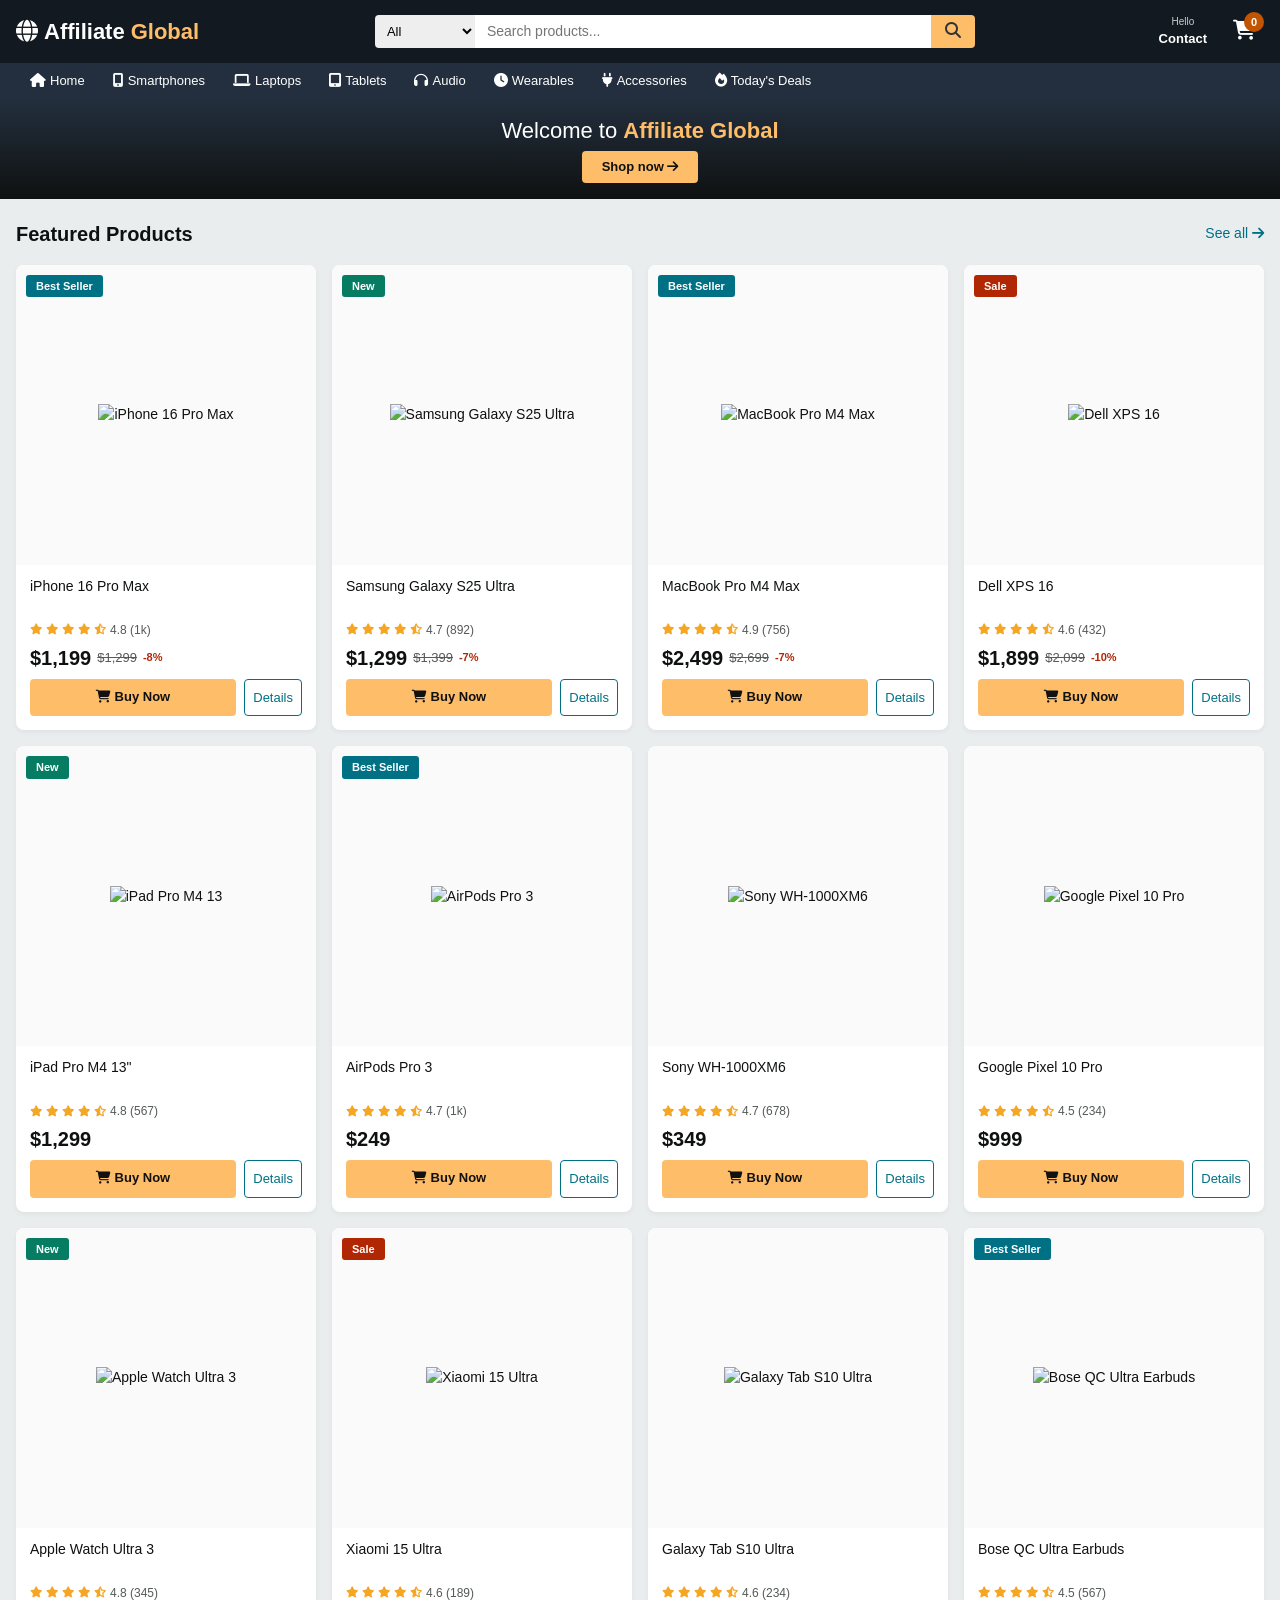
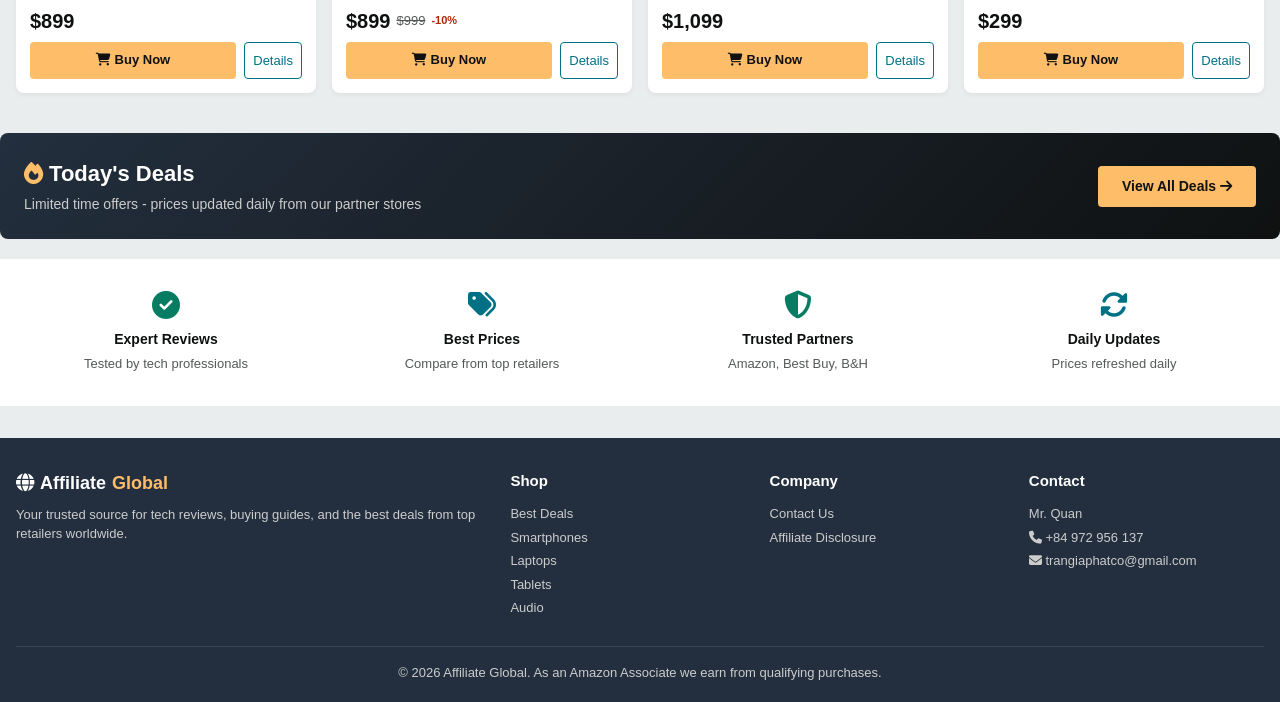
==== index.html @ 1ce534f5 "Fix all pages: Amazon-style deals, category, contact pages" ====
<!DOCTYPE html>
<html lang="en">
<head>
<meta charset="UTF-8">
<meta name="viewport" content="width=device-width, initial-scale=1.0">
<title>Affiliate Global - Best Tech Deals</title>
<link rel="stylesheet" href="https://cdnjs.cloudflare.com/ajax/libs/font-awesome/6.5.0/css/all.min.css">
<style>
:root{--bg:#eaeded;--white:#fff;--dark:#0f1111;--blue:#007185;--red:#b12704;--orange:#c45500;--green:#067d62;--yellow:#febd69;--text:#0f1111;--text-light:#565959;--border:#ddd;--shadow:0 2px 5px rgba(0,0,0,0.05);--radius:8px;--font:'Amazon Ember',Arial,sans-serif}
*{margin:0;padding:0;box-sizing:border-box}
body{font-family:var(--font);background:var(--bg);color:var(--text);font-size:14px;line-height:1.5}
a{color:var(--blue);text-decoration:none}
a:hover{color:var(--orange);text-decoration:underline}
.container{max-width:1280px;margin:0 auto;padding:0 16px}

/* HEADER */
.top-bar{background:#131921;color:#fff;padding:10px 0;position:sticky;top:0;z-index:100}
.top-bar .container{display:flex;align-items:center;gap:16px}
.logo{font-size:22px;font-weight:700;color:#fff;display:flex;align-items:center;gap:6px}
.logo span{color:var(--yellow)}
.search-bar{flex:1;display:flex;max-width:600px;margin:0 auto}
.search-bar select{padding:8px;border:none;background:#eee;border-radius:4px 0 0 4px;font-size:13px;cursor:pointer}
.search-bar input{flex:1;padding:8px 12px;border:none;font-size:14px;outline:none}
.search-bar button{background:var(--yellow);border:none;padding:0 14px;border-radius:0 4px 4px 0;cursor:pointer;font-size:16px;color:#333}
.search-bar button:hover{background:#f3a847}
.top-links{display:flex;gap:10px;align-items:center}
.top-links a{color:#fff;font-size:12px;text-align:center;padding:4px 8px;border-radius:3px}
.top-links a:hover{background:rgba(255,255,255,0.1);text-decoration:none}
.top-links a small{display:block;font-size:10px;color:#ccc}
.top-links a strong{font-size:13px}
.cart-link{position:relative}
.cart-count{position:absolute;top:-4px;right:0;background:var(--orange);color:#fff;font-size:11px;width:20px;height:20px;border-radius:50%;display:flex;align-items:center;justify-content:center;font-weight:700}

/* NAV */
.nav-bar{background:#232f3e;padding:0}
.nav-bar .container{display:flex;gap:0;overflow-x:auto;scrollbar-width:none}
.nav-bar .container::-webkit-scrollbar{display:none}
.nav-bar a{color:#fff;padding:8px 14px;font-size:13px;white-space:nowrap;display:flex;align-items:center;gap:4px}
.nav-bar a:hover{background:rgba(255,255,255,0.08);text-decoration:none}
.nav-bar a i{font-size:14px}

/* HERO */
.hero{background:linear-gradient(to bottom,#232f3e,#0f1111);padding:16px 0;margin-bottom:0;text-align:center}
.hero h1{color:#fff;font-size:22px;font-weight:400;margin-bottom:4px}
.hero h1 strong{color:var(--yellow)}
.hero p{color:#ccc;font-size:13px;margin-bottom:10px;display:none}
.hero .btn{display:inline-block;background:var(--yellow);color:#111;padding:6px 20px;border-radius:4px;font-weight:600;font-size:13px}
.hero .btn:hover{background:#f3a847;text-decoration:none}

/* SECTIONS */
.section{padding:20px 0}
.section-title{font-size:20px;font-weight:600;margin-bottom:16px;color:var(--dark);display:flex;align-items:center;gap:8px}
.section-title a{font-size:14px;font-weight:400;color:var(--blue);margin-left:auto}

/* CATEGORIES */
.cat-grid{display:grid;grid-template-columns:repeat(6,1fr);gap:12px;margin-bottom:24px}
.cat-card{background:#fff;border-radius:8px;padding:16px;text-align:center;cursor:pointer;box-shadow:var(--shadow);transition:transform 0.2s}
.cat-card:hover{transform:translateY(-3px);box-shadow:0 4px 12px rgba(0,0,0,0.1)}
.cat-card i{font-size:28px;color:var(--blue);margin-bottom:6px;display:block}
.cat-card span{font-size:13px;font-weight:500}

/* PRODUCT GRID */
.product-grid{display:grid;grid-template-columns:repeat(auto-fill,minmax(240px,1fr));gap:16px}
.product-card{background:#fff;border-radius:8px;overflow:hidden;box-shadow:var(--shadow);transition:all 0.2s;display:flex;flex-direction:column}
.product-card:hover{box-shadow:0 5px 15px rgba(0,0,0,0.1);transform:translateY(-2px)}
.product-img{aspect-ratio:1;display:flex;align-items:center;justify-content:center;padding:20px;background:#fafafa;position:relative}
.product-img img{max-width:100%;max-height:100%;object-fit:contain;transition:transform 0.3s}
.product-card:hover .product-img img{transform:scale(1.05)}
.badge{position:absolute;top:10px;left:10px;padding:3px 10px;border-radius:3px;font-size:11px;font-weight:700;color:#fff}
.badge-sale{background:var(--red)}
.badge-new{background:var(--green)}
.badge-best{background:var(--blue)}
.product-body{padding:12px 14px 14px;flex:1;display:flex;flex-direction:column}
.product-name{font-size:14px;font-weight:500;color:var(--dark);display:-webkit-box;-webkit-line-clamp:2;-webkit-box-orient:vertical;overflow:hidden;min-height:40px;line-height:1.4;margin-bottom:4px}
.product-name:hover{color:var(--orange)}
.rating{font-size:12px;color:var(--text-light);margin-bottom:4px;display:flex;align-items:center;gap:4px}
.rating i{color:#f5a623;font-size:11px}
.price-row{display:flex;align-items:center;gap:6px;margin-bottom:6px;flex-wrap:wrap}
.price-current{font-size:20px;font-weight:700;color:var(--dark)}
.price-old{font-size:13px;color:var(--text-light);text-decoration:line-through}
.price-off{font-size:11px;color:var(--red);font-weight:600}
.product-footer{margin-top:auto;display:flex;gap:8px}
.btn-buy{flex:1;background:var(--yellow);color:#111;border:none;padding:8px;border-radius:4px;font-size:13px;font-weight:600;cursor:pointer;text-align:center;font-family:var(--font)}
.btn-buy:hover{background:#f3a847}
.btn-detail{background:#fff;color:var(--blue);border:1px solid var(--blue);padding:8px;border-radius:4px;font-size:13px;cursor:pointer;text-align:center;font-family:var(--font)}
.btn-detail:hover{background:#f0f8ff}

/* DEAL BANNER */
.deal-banner{background:linear-gradient(135deg,#232f3e,#0f1111);border-radius:8px;padding:24px;margin:20px 0;color:#fff;display:flex;justify-content:space-between;align-items:center;flex-wrap:wrap;gap:16px}
.deal-banner h2{font-size:22px;margin-bottom:4px}
.deal-banner p{color:#ccc;font-size:14px}
.deal-banner .btn{background:var(--yellow);color:#111;padding:10px 24px;border-radius:4px;font-weight:600;display:inline-block}

/* FOOTER */
.footer{background:#232f3e;color:#ccc;padding:32px 0 0;margin-top:32px}
.footer-grid{display:grid;grid-template-columns:2fr 1fr 1fr 1fr;gap:24px}
.footer h4{color:#fff;font-size:15px;margin-bottom:12px}
.footer a,.footer p{color:#ccc;font-size:13px;margin-bottom:4px;display:block}
.footer a:hover{color:#fff}
.footer-bottom{border-top:1px solid #3a4553;padding:16px 0;margin-top:24px;text-align:center;font-size:12px}

/* RESPONSIVE */
@media(max-width:768px){
  .top-bar .container{flex-wrap:wrap}
  .search-bar{order:3;flex:1 1 100%;max-width:100%}
  .cat-grid{grid-template-columns:repeat(3,1fr)}
  .product-grid{grid-template-columns:repeat(2,1fr);gap:10px}
  .footer-grid{grid-template-columns:1fr 1fr}
  .nav-bar a{font-size:12px;padding:8px 10px}
  .top-links a span{display:none}
}
@media(max-width:480px){
  .product-grid{grid-template-columns:repeat(2,1fr);gap:8px}
  .cat-grid{grid-template-columns:repeat(2,1fr);gap:8px}
  .cat-card{padding:12px}
  .product-body{padding:8px 10px}
  .price-current{font-size:17px}
  .hero h1{font-size:20px}
}
</style>
</head>
<body>

<!-- TOP BAR -->
<div class="top-bar">
  <div class="container">
    <div class="logo"><i class="fas fa-globe"></i>Affiliate<span>Global</span></div>
    <div class="search-bar">
      <select><option>All</option><option>Electronics</option><option>Phones</option><option>Laptops</option></select>
      <input type="text" id="searchInput" placeholder="Search products..." autocomplete="off">
      <button id="searchBtn"><i class="fas fa-search"></i></button>
    </div>
    <div class="top-links">
      <a href="pages/contact.html"><small>Hello</small><strong>Contact</strong></a>
      <a href="#" id="cartBtn" class="cart-link"><i class="fas fa-shopping-cart" style="font-size:20px"></i><span class="cart-count" id="cartCount">0</span></a>
    </div>
  </div>
</div>

<!-- NAV -->
<div class="nav-bar">
  <div class="container">
    <a href="index.html"><i class="fas fa-home"></i> Home</a>
    <a href="pages/category.html?cat=smartphones"><i class="fas fa-mobile-alt"></i> Smartphones</a>
    <a href="pages/category.html?cat=laptops"><i class="fas fa-laptop"></i> Laptops</a>
    <a href="pages/category.html?cat=tablets"><i class="fas fa-tablet-alt"></i> Tablets</a>
    <a href="pages/category.html?cat=audio"><i class="fas fa-headphones"></i> Audio</a>
    <a href="pages/category.html?cat=wearables"><i class="fas fa-clock"></i> Wearables</a>
    <a href="pages/category.html?cat=accessories"><i class="fas fa-plug"></i> Accessories</a>
    <a href="pages/deals.html"><i class="fas fa-fire"></i> Today's Deals</a>
  </div>
</div>

<!-- HERO -->
<div class="hero">
  <div class="container">
    <h1>Welcome to <strong>Affiliate Global</strong></h1>
    <p>Best tech deals curated from top retailers. Expert reviews. Updated daily.</p>
    <a href="pages/deals.html" class="btn">Shop now <i class="fas fa-arrow-right"></i></a>
  </div>
</div>

<!-- FEATURED PRODUCTS -->
<div class="section">
  <div class="container">
    <h2 class="section-title">Featured Products <a href="pages/deals.html">See all <i class="fas fa-arrow-right"></i></a></h2>
    <div class="product-grid" id="productGrid"></div>
  </div>
</div>

<!-- DEAL BANNER -->
<div class="deal-banner">
  <div>
    <h2><i class="fas fa-fire" style="color:#febd69"></i> Today's Deals</h2>
    <p>Limited time offers - prices updated daily from our partner stores</p>
  </div>
  <a href="pages/deals.html" class="btn">View All Deals <i class="fas fa-arrow-right"></i></a>
</div>

<!-- WHY US -->
<div class="section" style="background:#fff;padding:32px 0">
  <div class="container">
    <div style="display:grid;grid-template-columns:repeat(4,1fr);gap:16px;text-align:center">
      <div><i class="fas fa-check-circle" style="font-size:28px;color:var(--green)"></i><h4 style="margin:8px 0 4px">Expert Reviews</h4><p style="font-size:13px;color:var(--text-light)">Tested by tech professionals</p></div>
      <div><i class="fas fa-tags" style="font-size:28px;color:var(--blue)"></i><h4 style="margin:8px 0 4px">Best Prices</h4><p style="font-size:13px;color:var(--text-light)">Compare from top retailers</p></div>
      <div><i class="fas fa-shield-alt" style="font-size:28px;color:var(--green)"></i><h4 style="margin:8px 0 4px">Trusted Partners</h4><p style="font-size:13px;color:var(--text-light)">Amazon, Best Buy, B&H</p></div>
      <div><i class="fas fa-sync-alt" style="font-size:28px;color:var(--blue)"></i><h4 style="margin:8px 0 4px">Daily Updates</h4><p style="font-size:13px;color:var(--text-light)">Prices refreshed daily</p></div>
    </div>
  </div>
</div>

<!-- FOOTER -->
<div class="footer">
  <div class="container">
    <div class="footer-grid">
      <div>
        <div class="logo" style="font-size:18px;margin-bottom:8px"><i class="fas fa-globe"></i> Affiliate<span>Global</span></div>
        <p>Your trusted source for tech reviews, buying guides, and the best deals from top retailers worldwide.</p>
      </div>
      <div>
        <h4>Shop</h4>
        <a href="pages/deals.html">Best Deals</a>
        <a href="pages/category.html?cat=smartphones">Smartphones</a>
        <a href="pages/category.html?cat=laptops">Laptops</a>
        <a href="pages/category.html?cat=tablets">Tablets</a>
        <a href="pages/category.html?cat=audio">Audio</a>
      </div>
      <div>
        <h4>Company</h4>
        <a href="pages/contact.html">Contact Us</a>
        <a href="pages/affiliate-disclosure.html">Affiliate Disclosure</a>
      </div>
      <div>
        <h4>Contact</h4>
        <p>Mr. Quan</p>
        <p><i class="fas fa-phone"></i> +84 972 956 137</p>
        <p><i class="fas fa-envelope"></i> trangiaphatco@gmail.com</p>
      </div>
    </div>
    <div class="footer-bottom">
      <p>&copy; 2026 Affiliate Global. As an Amazon Associate we earn from qualifying purchases.</p>
    </div>
  </div>
</div>

<script>
// Product data (simplified)
var PRODUCTS = [
  {id:"iphone16-pro-max",name:"iPhone 16 Pro Max",brand:"Apple",cat:"smartphones",price:1199,old:1299,img:"https://images.unsplash.com/photo-1695048133142-3a8a4b9b3b9b?w=400",rating:4.8,rev:1245,badge:"Best Seller",link:"https://www.amazon.com/s?k=iPhone+16+Pro+Max"},
  {id:"samsung-galaxy-s25-ultra",name:"Samsung Galaxy S25 Ultra",brand:"Samsung",cat:"smartphones",price:1299,old:1399,img:"https://images.unsplash.com/photo-1592286927505-1a2513b5d2e5?w=400",rating:4.7,rev:892,badge:"New",link:"https://www.amazon.com/s?k=Galaxy+S25+Ultra"},
  {id:"macbook-pro-m4",name:"MacBook Pro M4 Max",brand:"Apple",cat:"laptops",price:2499,old:2699,img:"https://images.unsplash.com/photo-1517694712202-14dd9538aa97?w=400",rating:4.9,rev:756,badge:"Best Seller",link:"https://www.amazon.com/s?k=MacBook+Pro+M4+Max"},
  {id:"dell-xps-16",name:"Dell XPS 16",brand:"Dell",cat:"laptops",price:1899,old:2099,img:"https://images.unsplash.com/photo-1593642632823-8f785ba67e45?w=400",rating:4.6,rev:432,badge:"Sale",link:"https://www.amazon.com/s?k=Dell+XPS+16"},
  {id:"ipad-pro-m4",name:'iPad Pro M4 13"',brand:"Apple",cat:"tablets",price:1299,img:"https://images.unsplash.com/photo-1546868871-af0de0ae72c3?w=400",rating:4.8,rev:567,badge:"New",link:"https://www.amazon.com/s?k=iPad+Pro+M4"},
  {id:"airpods-pro-3",name:"AirPods Pro 3",brand:"Apple",cat:"audio",price:249,img:"https://images.unsplash.com/photo-1583394838336-f7c6e6f6c8b6?w=400",rating:4.7,rev:1234,badge:"Best Seller",link:"https://www.amazon.com/s?k=AirPods+Pro+3"},
  {id:"sony-wh1000xm6",name:"Sony WH-1000XM6",brand:"Sony",cat:"audio",price:349,img:"https://images.unsplash.com/photo-1505740420928-5e560c06d30e?w=400",rating:4.7,rev:678,link:"https://www.amazon.com/s?k=Sony+WH-1000XM6"},
  {id:"google-pixel-10-pro",name:"Google Pixel 10 Pro",brand:"Google",cat:"smartphones",price:999,img:"https://images.unsplash.com/photo-1598327105666-5b893f1a5f2a?w=400",rating:4.5,rev:234,link:"https://www.amazon.com/s?k=Google+Pixel+10+Pro"},
  {id:"apple-watch-ultra-3",name:"Apple Watch Ultra 3",brand:"Apple",cat:"wearables",price:899,img:"https://images.unsplash.com/photo-1523275335684-37898b6baf30?w=400",rating:4.8,rev:345,badge:"New",link:"https://www.amazon.com/s?k=Apple+Watch+Ultra+3"},
  {id:"xiaomi-15-ultra",name:"Xiaomi 15 Ultra",brand:"Xiaomi",cat:"smartphones",price:899,old:999,img:"https://images.unsplash.com/photo-1598327105666-5b893f1a5f2a?w=400",rating:4.6,rev:189,badge:"Sale",link:"https://www.amazon.com/s?k=Xiaomi+15+Ultra"},
  {id:"samsung-galaxy-tab-s10",name:"Galaxy Tab S10 Ultra",brand:"Samsung",cat:"tablets",price:1099,img:"https://images.unsplash.com/photo-1546868871-af0de0ae72c3?w=400",rating:4.6,rev:234,link:"https://www.amazon.com/s?k=Galaxy+Tab+S10+Ultra"},
  {id:"bose-qc-ultra",name:"Bose QC Ultra Earbuds",brand:"Bose",cat:"audio",price:299,img:"https://images.unsplash.com/photo-1484704849700-f032a568e002?w=400",rating:4.5,rev:567,badge:"Best Seller",link:"https://www.amazon.com/s?k=Bose+QuietComfort+Ultra+Earbuds"}
];

function renderProducts() {
  var grid = document.getElementById('productGrid');
  if (!grid) return;
  grid.innerHTML = '';
  PRODUCTS.forEach(function(p) {
    var badge = '';
    if (p.badge) {
      var cls = p.badge === 'Sale' ? 'badge-sale' : p.badge === 'New' ? 'badge-new' : 'badge-best';
      badge = '<span class="badge ' + cls + '">' + p.badge + '</span>';
    }
    var stars = ''; for (var i = 1; i <= 5; i++) stars += '<i class="fas fa-star' + (i > p.rating ? (i - 0.5 <= p.rating ? '-half-alt' : '') : '') + '"></i>';
    var off = p.old ? Math.round((1 - p.price / p.old) * 100) : 0;
    var card = document.createElement('div');
    card.className = 'product-card';
    card.innerHTML = '<div class="product-img">' + badge + '<img src="' + p.img + '" alt="' + p.name + '" loading="lazy"></div>' +
      '<div class="product-body">' +
      '<a href="pages/product.html?id=' + p.id + '" class="product-name">' + p.name + '</a>' +
      '<div class="rating">' + stars + ' <span>' + p.rating + ' (' + (p.rev >= 1000 ? Math.round(p.rev/1000) + 'k' : p.rev) + ')</span></div>' +
      '<div class="price-row">' +
      '<span class="price-current">$' + p.price.toLocaleString() + '</span>' +
      (p.old ? '<span class="price-old">$' + p.old.toLocaleString() + '</span>' : '') +
      (p.old ? '<span class="price-off">-' + off + '%</span>' : '') +
      '</div>' +
      '<div class="product-footer">' +
      '<a href="' + p.link + '" target="_blank" class="btn-buy"><i class="fas fa-shopping-cart"></i> Buy Now</a>' +
      '<a href="pages/product.html?id=' + p.id + '" class="btn-detail">Details</a>' +
      '</div></div>';
    grid.appendChild(card);
  });
}

// Search
document.getElementById('searchBtn').onclick = function(e) {
  e.preventDefault();
  var q = document.getElementById('searchInput').value.trim();
  if (q) window.location.href = 'pages/deals.html?search=' + encodeURIComponent(q);
};
document.getElementById('searchInput').addEventListener('keydown', function(e) {
  if (e.key === 'Enter') document.getElementById('searchBtn').click();
});

renderProducts();
</script>
</body>
</html>
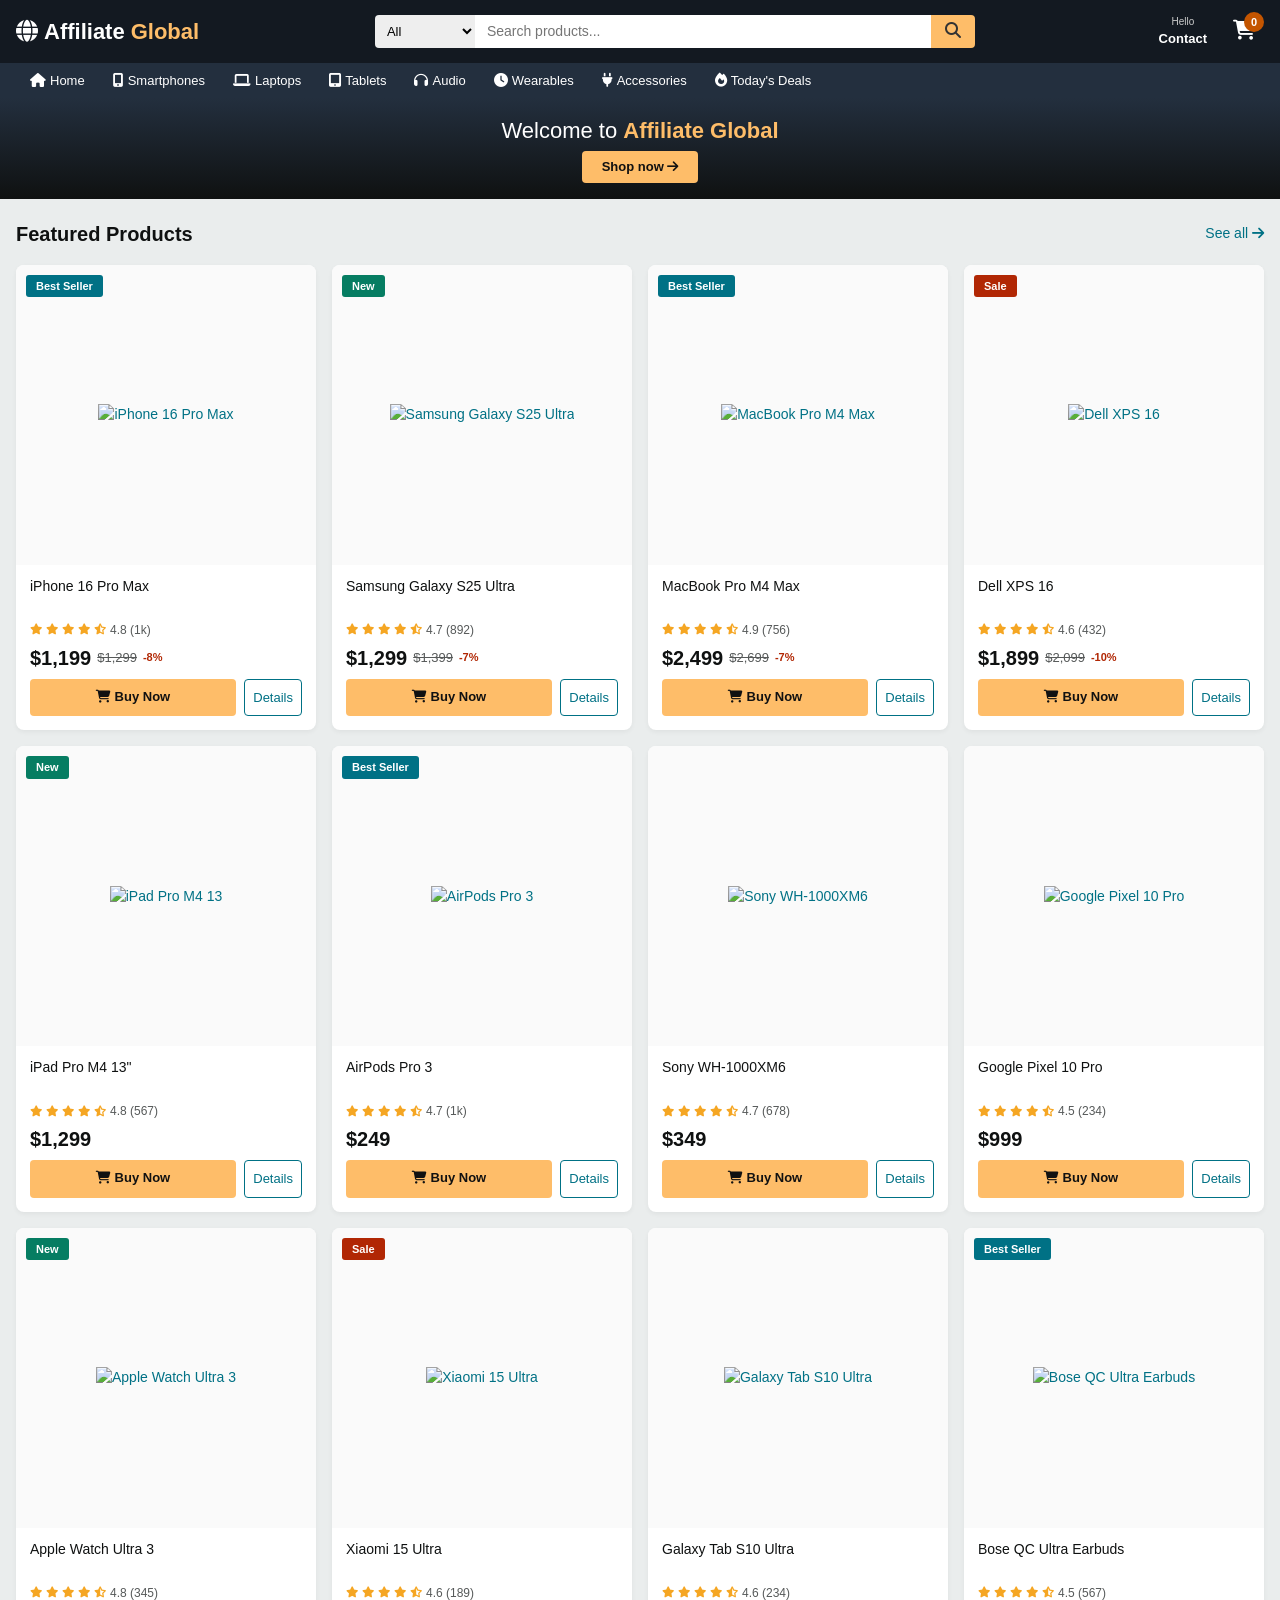
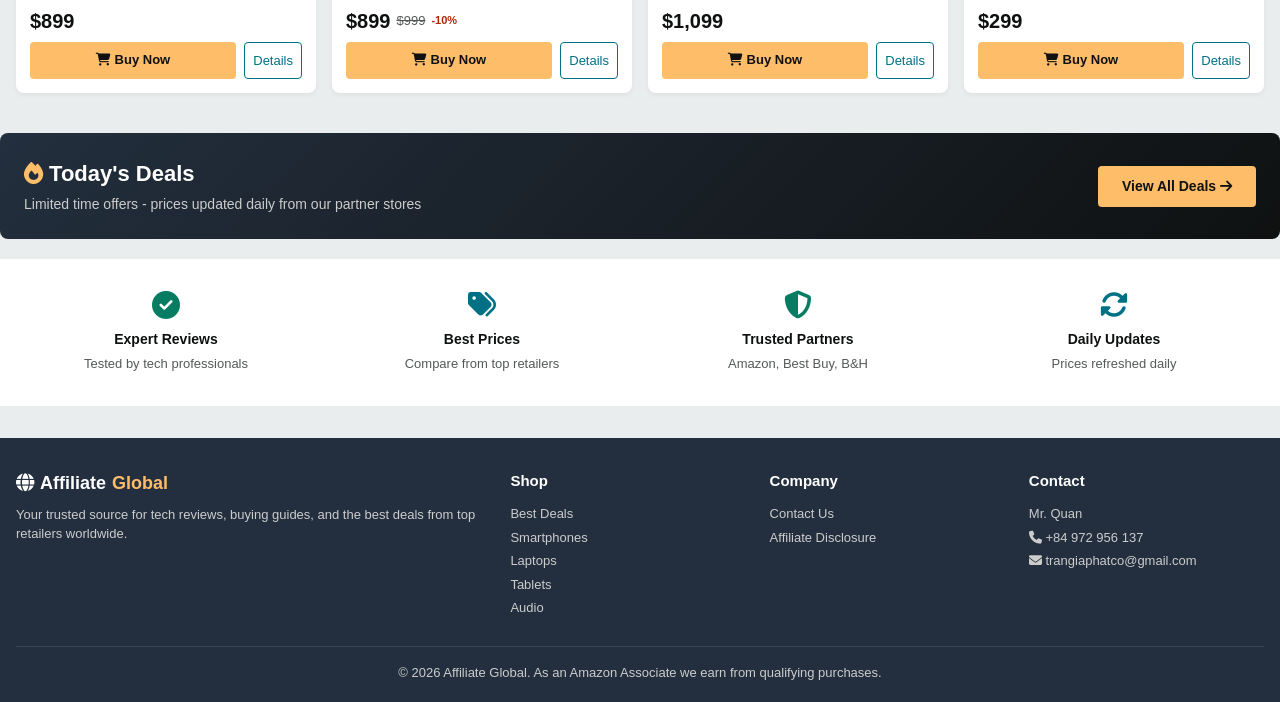
==== commit f074d0f0: "Fix all: product images clickable, admin panel self-contained, password fixed" ====
--- a/index.html
+++ b/index.html
@@ -254,7 +254,7 @@
     var off = p.old ? Math.round((1 - p.price / p.old) * 100) : 0;
     var card = document.createElement('div');
     card.className = 'product-card';
-    card.innerHTML = '<div class="product-img">' + badge + '<img src="' + p.img + '" alt="' + p.name + '" loading="lazy"></div>' +
+    card.innerHTML = '<a href="pages/product.html?id=' + p.id + '" class="product-img">' + badge + '<img src="' + p.img + '" alt="' + p.name + '" loading="lazy"></a>' +
       '<div class="product-body">' +
       '<a href="pages/product.html?id=' + p.id + '" class="product-name">' + p.name + '</a>' +
       '<div class="rating">' + stars + ' <span>' + p.rating + ' (' + (p.rev >= 1000 ? Math.round(p.rev/1000) + 'k' : p.rev) + ')</span></div>' +
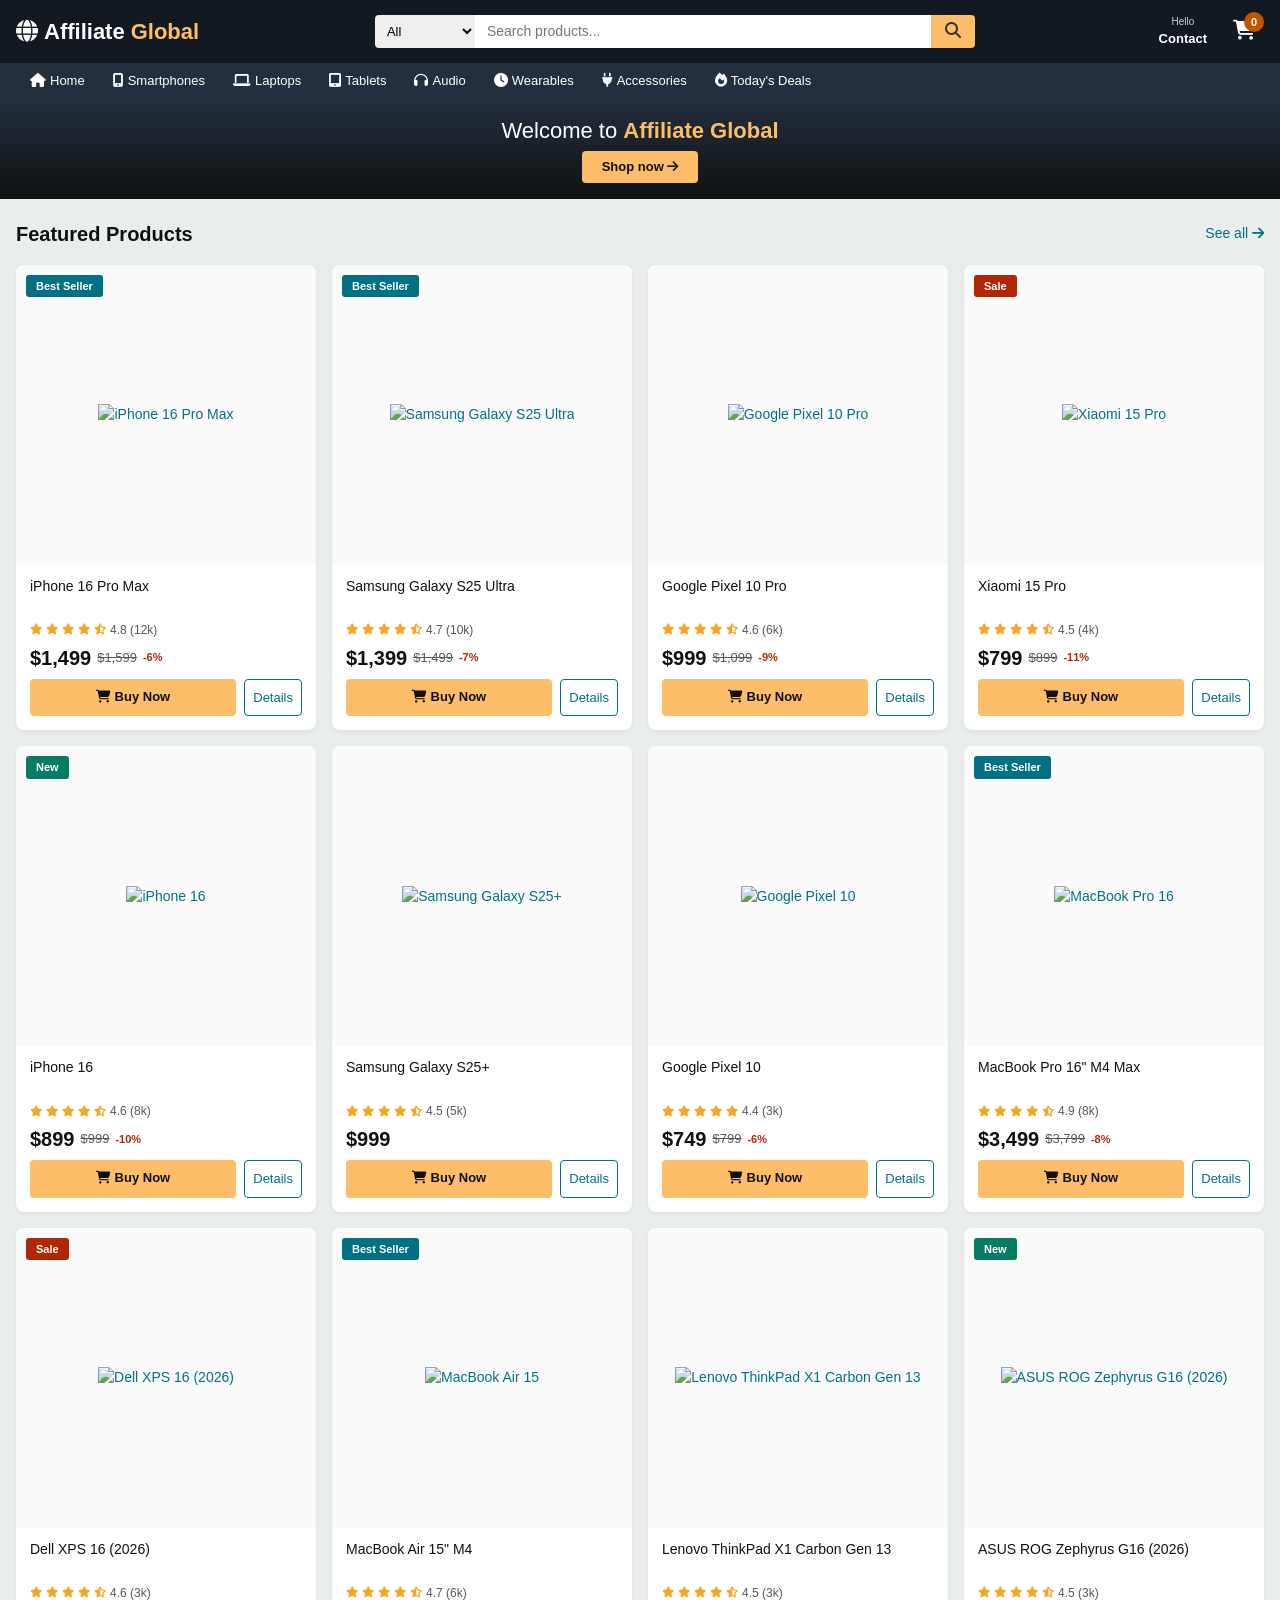
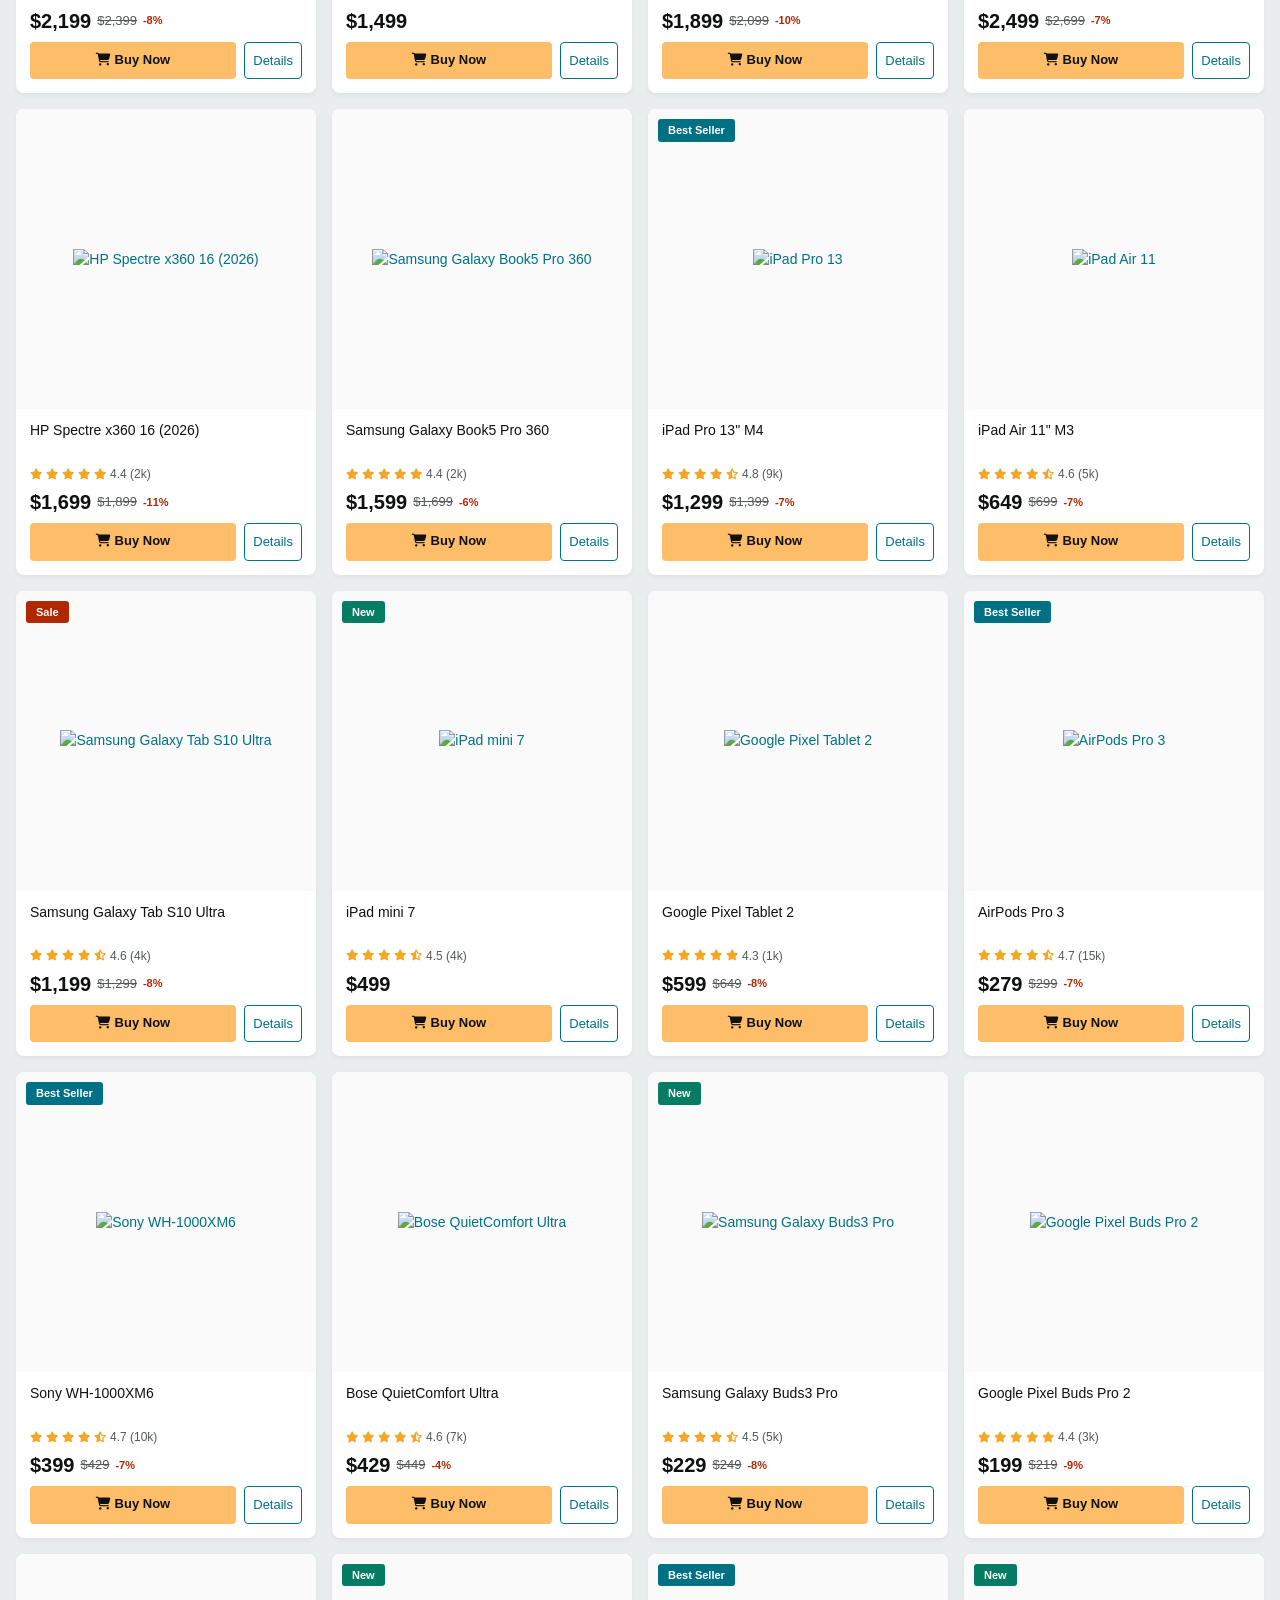
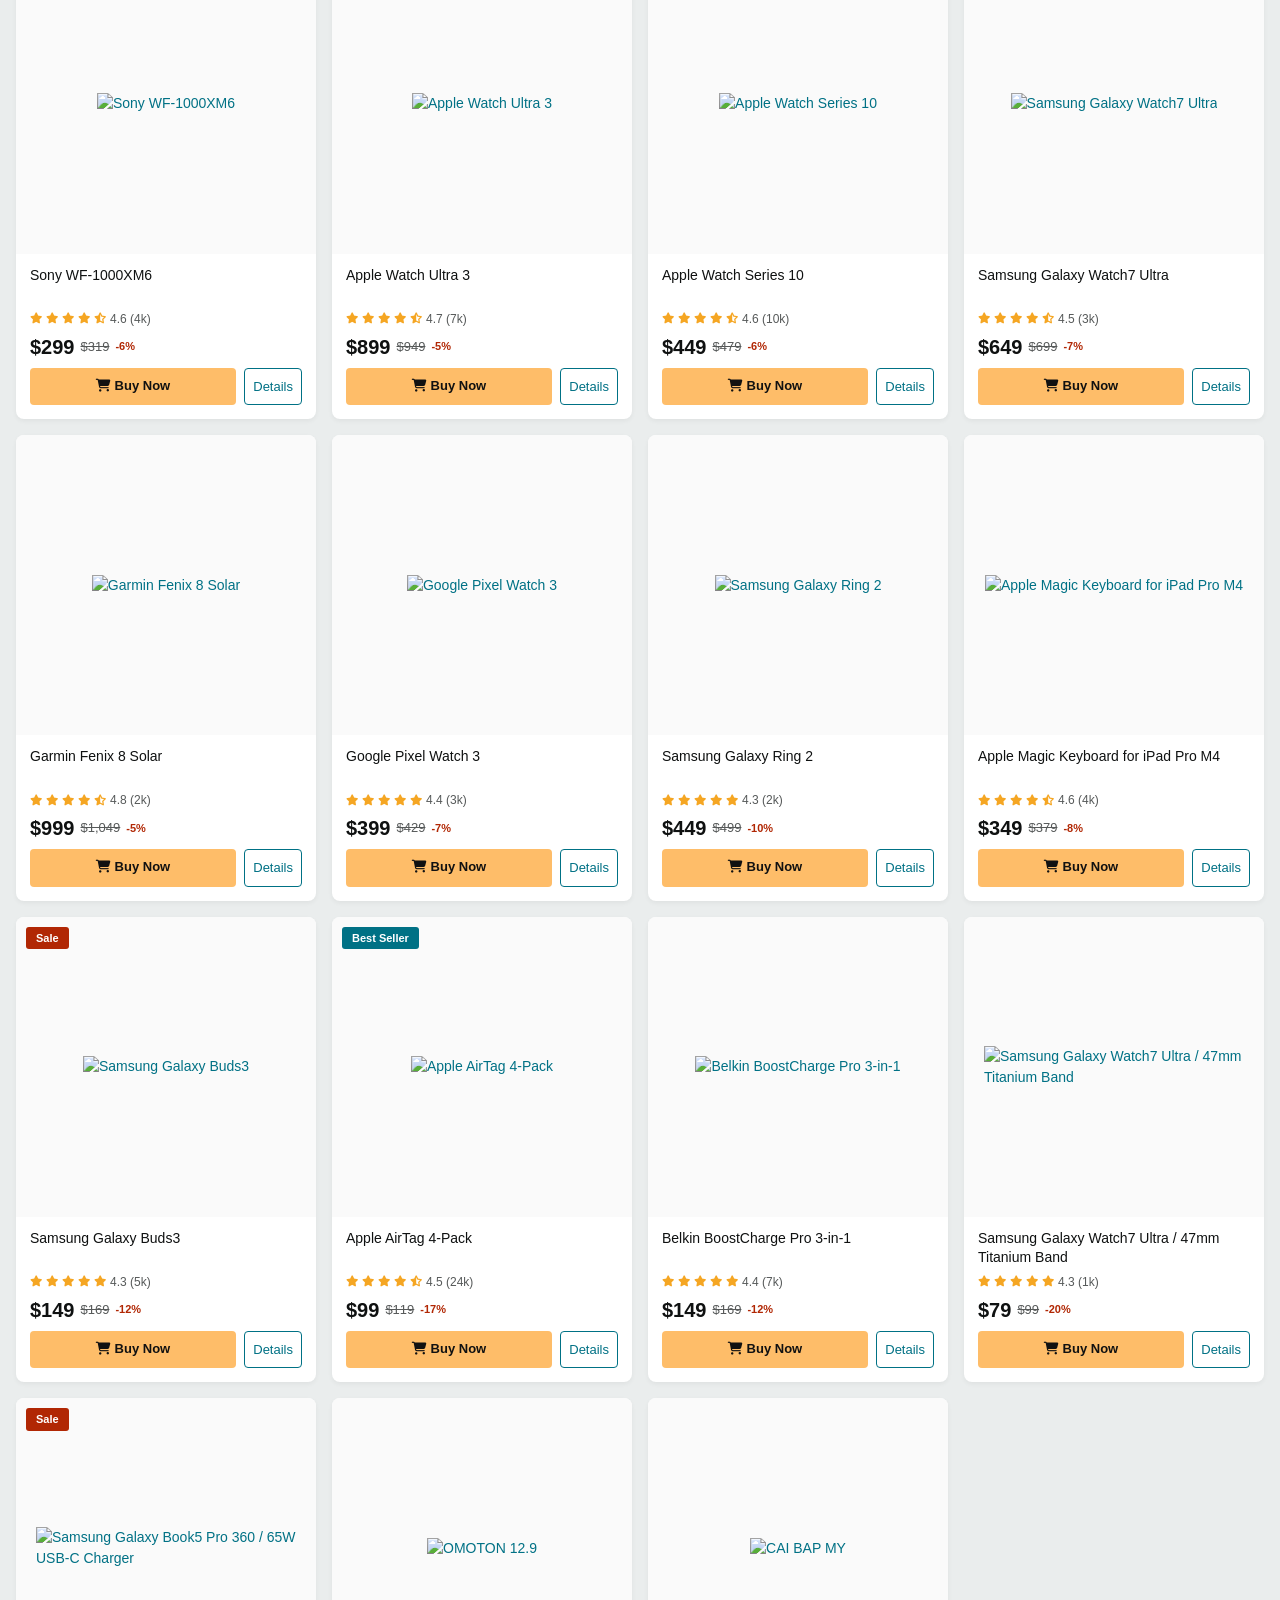
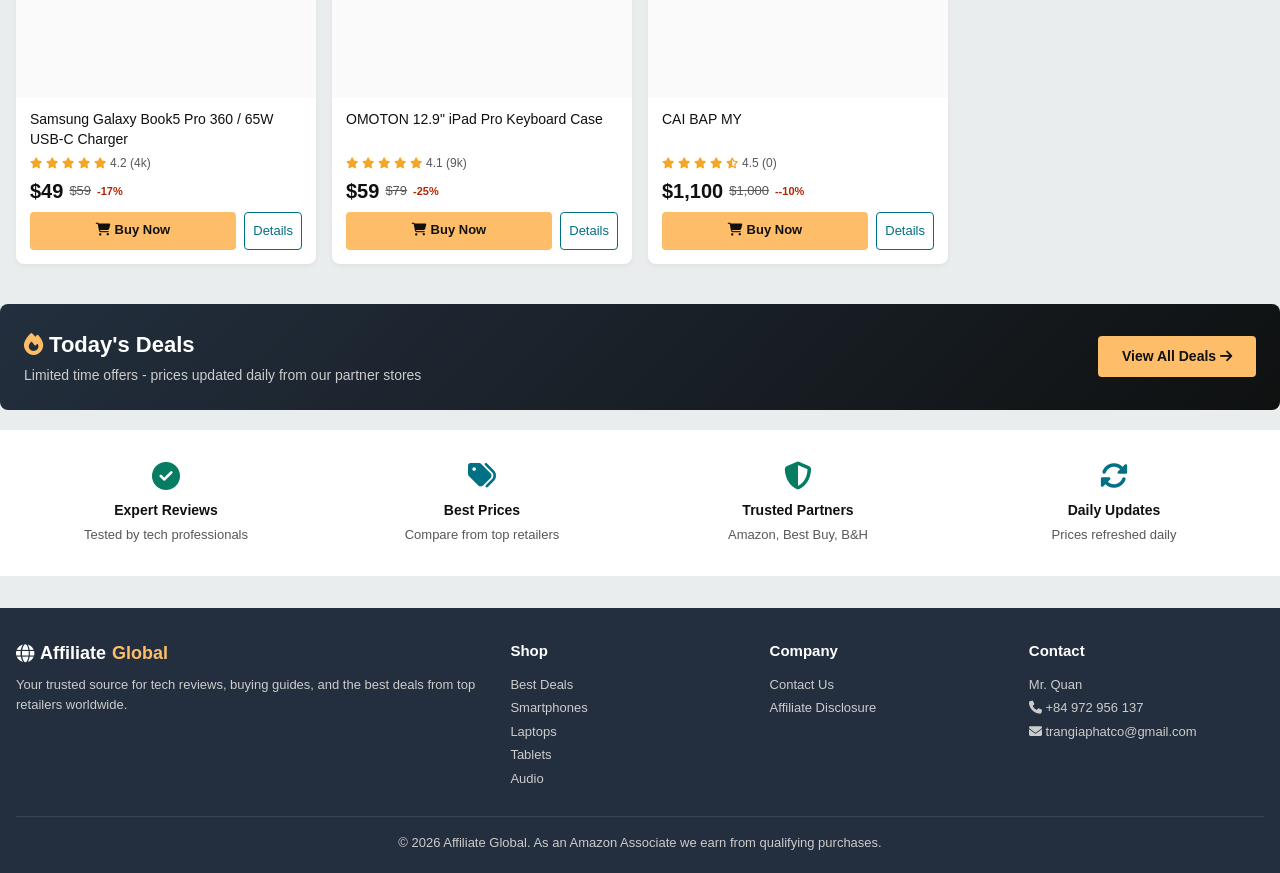
==== commit ad33315a: "Fix: all pages show 39 products from products.js" ====
--- a/index.html
+++ b/index.html
@@ -226,18 +226,930 @@
 <script>
 // Product data (simplified)
 var PRODUCTS = [
-  {id:"iphone16-pro-max",name:"iPhone 16 Pro Max",brand:"Apple",cat:"smartphones",price:1199,old:1299,img:"https://images.unsplash.com/photo-1695048133142-3a8a4b9b3b9b?w=400",rating:4.8,rev:1245,badge:"Best Seller",link:"https://www.amazon.com/s?k=iPhone+16+Pro+Max"},
-  {id:"samsung-galaxy-s25-ultra",name:"Samsung Galaxy S25 Ultra",brand:"Samsung",cat:"smartphones",price:1299,old:1399,img:"https://images.unsplash.com/photo-1592286927505-1a2513b5d2e5?w=400",rating:4.7,rev:892,badge:"New",link:"https://www.amazon.com/s?k=Galaxy+S25+Ultra"},
-  {id:"macbook-pro-m4",name:"MacBook Pro M4 Max",brand:"Apple",cat:"laptops",price:2499,old:2699,img:"https://images.unsplash.com/photo-1517694712202-14dd9538aa97?w=400",rating:4.9,rev:756,badge:"Best Seller",link:"https://www.amazon.com/s?k=MacBook+Pro+M4+Max"},
-  {id:"dell-xps-16",name:"Dell XPS 16",brand:"Dell",cat:"laptops",price:1899,old:2099,img:"https://images.unsplash.com/photo-1593642632823-8f785ba67e45?w=400",rating:4.6,rev:432,badge:"Sale",link:"https://www.amazon.com/s?k=Dell+XPS+16"},
-  {id:"ipad-pro-m4",name:'iPad Pro M4 13"',brand:"Apple",cat:"tablets",price:1299,img:"https://images.unsplash.com/photo-1546868871-af0de0ae72c3?w=400",rating:4.8,rev:567,badge:"New",link:"https://www.amazon.com/s?k=iPad+Pro+M4"},
-  {id:"airpods-pro-3",name:"AirPods Pro 3",brand:"Apple",cat:"audio",price:249,img:"https://images.unsplash.com/photo-1583394838336-f7c6e6f6c8b6?w=400",rating:4.7,rev:1234,badge:"Best Seller",link:"https://www.amazon.com/s?k=AirPods+Pro+3"},
-  {id:"sony-wh1000xm6",name:"Sony WH-1000XM6",brand:"Sony",cat:"audio",price:349,img:"https://images.unsplash.com/photo-1505740420928-5e560c06d30e?w=400",rating:4.7,rev:678,link:"https://www.amazon.com/s?k=Sony+WH-1000XM6"},
-  {id:"google-pixel-10-pro",name:"Google Pixel 10 Pro",brand:"Google",cat:"smartphones",price:999,img:"https://images.unsplash.com/photo-1598327105666-5b893f1a5f2a?w=400",rating:4.5,rev:234,link:"https://www.amazon.com/s?k=Google+Pixel+10+Pro"},
-  {id:"apple-watch-ultra-3",name:"Apple Watch Ultra 3",brand:"Apple",cat:"wearables",price:899,img:"https://images.unsplash.com/photo-1523275335684-37898b6baf30?w=400",rating:4.8,rev:345,badge:"New",link:"https://www.amazon.com/s?k=Apple+Watch+Ultra+3"},
-  {id:"xiaomi-15-ultra",name:"Xiaomi 15 Ultra",brand:"Xiaomi",cat:"smartphones",price:899,old:999,img:"https://images.unsplash.com/photo-1598327105666-5b893f1a5f2a?w=400",rating:4.6,rev:189,badge:"Sale",link:"https://www.amazon.com/s?k=Xiaomi+15+Ultra"},
-  {id:"samsung-galaxy-tab-s10",name:"Galaxy Tab S10 Ultra",brand:"Samsung",cat:"tablets",price:1099,img:"https://images.unsplash.com/photo-1546868871-af0de0ae72c3?w=400",rating:4.6,rev:234,link:"https://www.amazon.com/s?k=Galaxy+Tab+S10+Ultra"},
-  {id:"bose-qc-ultra",name:"Bose QC Ultra Earbuds",brand:"Bose",cat:"audio",price:299,img:"https://images.unsplash.com/photo-1484704849700-f032a568e002?w=400",rating:4.5,rev:567,badge:"Best Seller",link:"https://www.amazon.com/s?k=Bose+QuietComfort+Ultra+Earbuds"}
+  {
+    "id": "1",
+    "name": "iPhone 16 Pro Max",
+    "brand": "Apple",
+    "cat": "smartphones",
+    "price": 1499,
+    "old": 1599,
+    "img": "https://images.unsplash.com/photo-1695048133142-1a20484d2569?w=400&h=400&fit=crop",
+    "rating": 4.8,
+    "rev": 12453,
+    "desc": "Apple's most advanced iPhone featuring the A18 Pro chip, 48MP Fusion camera system with 5x Telephoto, and a stunning 6.9-inch Super Retina XDR display with ProMotion.",
+    "features": [
+      "A18 Pro chip with 6-core GPU",
+      "48MP Fusion + 48MP Ultra Wide + 12MP 5x Telephoto",
+      "6.9\" Super Retina XDR OLED with ProMotion 120Hz",
+      "Titanium design \u2014 natural, desert, white, black",
+      "USB-C with Thunderbolt 4 support",
+      "iOS 20 with Apple Intelligence",
+      "Up to 33 hours video playback",
+      "Satellite SOS and Crash Detection"
+    ],
+    "badge": "Best Seller",
+    "link": "https://amazon.com/dp/EXAMPLE?tag=affiliateglobal-20"
+  },
+  {
+    "id": "2",
+    "name": "Samsung Galaxy S25 Ultra",
+    "brand": "Samsung",
+    "cat": "smartphones",
+    "price": 1399,
+    "old": 1499,
+    "img": "https://images.unsplash.com/photo-1610945415294-dfbb5b7b3e8d?w=400&h=400&fit=crop",
+    "rating": 4.7,
+    "rev": 9872,
+    "desc": "Samsung's ultimate flagship with the Snapdragon 8 Gen 4 processor, a quad-camera system with 200MP main sensor, built-in S Pen, and Galaxy AI capabilities.",
+    "features": [
+      "Snapdragon 8 Gen 4 for Galaxy",
+      "200MP + 50MP + 12MP + 10MP quad camera",
+      "6.9\" Dynamic AMOLED 2X 120Hz",
+      "Built-in S Pen with Air Actions",
+      "Galaxy AI \u2014 Live Translate, Note Assist",
+      "5000mAh battery with 65W fast charging",
+      "Titanium frame with Gorilla Glass Victus 3",
+      "Android 16 with 7 years of updates"
+    ],
+    "badge": "Best Seller",
+    "link": "https://amazon.com/dp/EXAMPLE?tag=affiliateglobal-20"
+  },
+  {
+    "id": "3",
+    "name": "Google Pixel 10 Pro",
+    "brand": "Google",
+    "cat": "smartphones",
+    "price": 999,
+    "old": 1099,
+    "img": "https://images.unsplash.com/photo-1598327105666-5b89351aff97?w=400&h=400&fit=crop",
+    "rating": 4.6,
+    "rev": 5634,
+    "desc": "Google's AI-first flagship with the Tensor G5 chip, a 64MP main camera with computational photography wizardry, and seven years of OS updates.",
+    "features": [
+      "Google Tensor G5 chip",
+      "64MP + 48MP + 48MP triple camera",
+      "6.7\" LTPO OLED 120Hz",
+      "Magic Editor, Best Take, Audio Magic Eraser",
+      "Gemini Nano on-device AI",
+      "5050mAh battery",
+      "IP68 water and dust resistance",
+      "7 years of OS, security, and Pixel Drops"
+    ],
+    "badge": "",
+    "link": "https://amazon.com/dp/EXAMPLE?tag=affiliateglobal-20"
+  },
+  {
+    "id": "4",
+    "name": "Xiaomi 15 Pro",
+    "brand": "Xiaomi",
+    "cat": "smartphones",
+    "price": 799,
+    "old": 899,
+    "img": "https://images.unsplash.com/photo-1601782591353-3e34032699a6?w=400&h=400&fit=crop",
+    "rating": 4.5,
+    "rev": 4210,
+    "desc": "Flagship killer from Xiaomi with the Snapdragon 8 Gen 4, Leica optics triple camera, and a massive 5400mAh battery with 120W HyperCharge.",
+    "features": [
+      "Snapdragon 8 Gen 4",
+      "50MP Leica Summilux + 50MP + 50MP triple",
+      "6.73\" AMOLED 120Hz LTPO",
+      "5400mAh battery with 120W wired / 80W wireless",
+      "HyperOS 2 based on Android 16",
+      "IP68 rating",
+      "In-display ultrasonic fingerprint sensor",
+      "Quad-curved display design"
+    ],
+    "badge": "Sale",
+    "link": "https://amazon.com/dp/EXAMPLE?tag=affiliateglobal-20"
+  },
+  {
+    "id": "5",
+    "name": "iPhone 16",
+    "brand": "Apple",
+    "cat": "smartphones",
+    "price": 899,
+    "old": 999,
+    "img": "https://images.unsplash.com/photo-1592286927505-1def25115558?w=400&h=400&fit=crop",
+    "rating": 4.6,
+    "rev": 8210,
+    "desc": "The standard iPhone 16 delivers A18 performance, a 48MP dual-camera system, and the new Camera Control button \u2014 all at a more accessible price.",
+    "features": [
+      "A18 chip with 5-core GPU",
+      "48MP + 12MP dual camera",
+      "6.1\" Super Retina XDR OLED",
+      "Camera Control button",
+      "Apple Intelligence ready",
+      "USB-C",
+      "IP68 water resistance",
+      "Up to 22 hours video playback"
+    ],
+    "badge": "New",
+    "link": "https://amazon.com/dp/EXAMPLE?tag=affiliateglobal-20"
+  },
+  {
+    "id": "6",
+    "name": "Samsung Galaxy S25+",
+    "brand": "Samsung",
+    "cat": "smartphones",
+    "price": 999,
+    "old": 0,
+    "img": "https://images.unsplash.com/photo-1610945415294-dfbb5b7b3e8d?w=400&h=400&fit=crop",
+    "rating": 4.5,
+    "rev": 4891,
+    "desc": "The sweet spot in Samsung's lineup \u2014 all the Galaxy AI and Snapdragon 8 Gen 4 power of the Ultra in a slightly smaller, more affordable package.",
+    "features": [
+      "Snapdragon 8 Gen 4 for Galaxy",
+      "50MP + 12MP + 10MP triple camera",
+      "6.7\" Dynamic AMOLED 2X 120Hz",
+      "Galaxy AI features",
+      "4900mAh battery with 45W charging",
+      "12GB RAM, up to 512GB storage",
+      "Armor Aluminum 2 frame",
+      "IP68 rated"
+    ],
+    "badge": "",
+    "link": "https://amazon.com/dp/EXAMPLE?tag=affiliateglobal-20"
+  },
+  {
+    "id": "7",
+    "name": "Google Pixel 10",
+    "brand": "Google",
+    "cat": "smartphones",
+    "price": 749,
+    "old": 799,
+    "img": "https://images.unsplash.com/photo-1598327105666-5b89351aff97?w=400&h=400&fit=crop",
+    "rating": 4.4,
+    "rev": 3240,
+    "desc": "Pure Google experience with the Tensor G5 chip, excellent camera performance, and the best software support in the business \u2014 all at a mid-range price.",
+    "features": [
+      "Google Tensor G5",
+      "64MP + 12MP dual camera",
+      "6.3\" OLED 120Hz",
+      "Best Take, Magic Eraser, Photo Unblur",
+      "Gemini AI assistant built-in",
+      "4600mAh battery",
+      "7 years of updates",
+      "Matte finish back"
+    ],
+    "badge": "",
+    "link": "https://amazon.com/dp/EXAMPLE?tag=affiliateglobal-20"
+  },
+  {
+    "id": "8",
+    "name": "MacBook Pro 16\" M4 Max",
+    "brand": "Apple",
+    "cat": "laptops",
+    "price": 3499,
+    "old": 3799,
+    "img": "https://images.unsplash.com/photo-1517694712202-14dd9538aa97?w=400&h=400&fit=crop",
+    "rating": 4.9,
+    "rev": 7654,
+    "desc": "The ultimate pro laptop with Apple's M4 Max chip featuring up to 16 CPU cores and 40 GPU cores, a breathtaking Liquid Retina XDR display, and up to 22 hours of battery life.",
+    "features": [
+      "M4 Max chip (16-core CPU, 40-core GPU)",
+      "48GB unified memory, 1TB SSD",
+      "16.2\" Liquid Retina XDR with ProMotion",
+      "Three Thunderbolt 5 ports",
+      "HDMI 2.1, SDXC card slot, MagSafe 3",
+      "22 hours battery life",
+      "Space Black, Silver finishes",
+      "1080p FaceTime HD camera"
+    ],
+    "badge": "Best Seller",
+    "link": "https://amazon.com/dp/EXAMPLE?tag=affiliateglobal-20"
+  },
+  {
+    "id": "9",
+    "name": "Dell XPS 16 (2026)",
+    "brand": "Dell",
+    "cat": "laptops",
+    "price": 2199,
+    "old": 2399,
+    "img": "https://images.unsplash.com/photo-1593642632823-8f785ba67e45?w=400&h=400&fit=crop",
+    "rating": 4.6,
+    "rev": 3241,
+    "desc": "Dell's stunning XPS 16 features an Intel Core Ultra 9 processor, NVIDIA RTX 5070 Ti graphics, and a gorgeous 4K OLED infinity-edge display in an ultra-premium chassis.",
+    "features": [
+      "Intel Core Ultra 9 285H",
+      "NVIDIA GeForce RTX 5070 Ti 12GB",
+      "16.3\" 4K+ OLED InfinityEdge touch",
+      "32GB LPDDR5X RAM, 1TB SSD",
+      "CNC machined aluminum with Gorilla Glass",
+      "Thunderbolt 5, USB-C, HDMI 2.1",
+      "1080p webcam with IR for Windows Hello",
+      "Windows 11 Pro"
+    ],
+    "badge": "Sale",
+    "link": "https://amazon.com/dp/EXAMPLE?tag=affiliateglobal-20"
+  },
+  {
+    "id": "10",
+    "name": "MacBook Air 15\" M4",
+    "brand": "Apple",
+    "cat": "laptops",
+    "price": 1499,
+    "old": 0,
+    "img": "https://images.unsplash.com/photo-1531297484001-80022131f5a1?w=400&h=400&fit=crop",
+    "rating": 4.7,
+    "rev": 5632,
+    "desc": "The world's thinnest 15-inch laptop with the M4 chip, now featuring 16GB of unified memory as standard and an all-day battery in a fanless, whisper-quiet design.",
+    "features": [
+      "M4 chip (10-core CPU, 10-core GPU)",
+      "16GB unified memory, 512GB SSD",
+      "15.3\" Liquid Retina display",
+      "Fanless design \u2014 silent operation",
+      "Up to 18 hours battery life",
+      "Two Thunderbolt 4 ports, MagSafe 3",
+      "1080p FaceTime HD camera",
+      "Midnight, Starlight, Space Gray, Silver"
+    ],
+    "badge": "Best Seller",
+    "link": "https://amazon.com/dp/EXAMPLE?tag=affiliateglobal-20"
+  },
+  {
+    "id": "11",
+    "name": "Lenovo ThinkPad X1 Carbon Gen 13",
+    "brand": "Lenovo",
+    "cat": "laptops",
+    "price": 1899,
+    "old": 2099,
+    "img": "https://images.unsplash.com/photo-1496181133206-80ce9b88a853?w=400&h=400&fit=crop",
+    "rating": 4.5,
+    "rev": 2895,
+    "desc": "The business classic reimagined \u2014 featherlight at just 2.1 lbs, MIL-STD-810H certified, with Intel Core Ultra 7 and a brilliant 14\" 2.8K OLED display.",
+    "features": [
+      "Intel Core Ultra 7 265U",
+      "14\" 2.8K OLED, 100% DCI-P3",
+      "16GB RAM, 512GB SSD",
+      "MIL-STD-810H certified durability",
+      "2.1 lbs ultra-lightweight",
+      "Full HDMI 2.1, Thunderbolt 4, USB-A",
+      "Backlit keyboard with TrackPoint",
+      "Fingerprint reader + IR camera"
+    ],
+    "badge": "",
+    "link": "https://amazon.com/dp/EXAMPLE?tag=affiliateglobal-20"
+  },
+  {
+    "id": "12",
+    "name": "ASUS ROG Zephyrus G16 (2026)",
+    "brand": "ASUS",
+    "cat": "laptops",
+    "price": 2499,
+    "old": 2699,
+    "img": "https://images.unsplash.com/photo-1525547719571-a2d4ac8945e2?w=400&h=400&fit=crop",
+    "rating": 4.5,
+    "rev": 3420,
+    "desc": "A thin-and-light gaming beast with AMD Ryzen AI 9 HX 370, NVIDIA RTX 5080, and a blazing-fast 240Hz OLED display \u2014 all in a sleek 0.6\" chassis.",
+    "features": [
+      "AMD Ryzen AI 9 HX 370",
+      "NVIDIA GeForce RTX 5080 16GB",
+      "16\" QHD+ OLED 240Hz 0.2ms",
+      "32GB DDR5 RAM, 1TB PCIe 5.0 SSD",
+      "CNC aluminum chassis, 0.6\" thin",
+      "Per-key RGB keyboard",
+      "Wi-Fi 7, Bluetooth 5.4",
+      "90Wh battery with USB-C 100W charging"
+    ],
+    "badge": "New",
+    "link": "https://amazon.com/dp/EXAMPLE?tag=affiliateglobal-20"
+  },
+  {
+    "id": "13",
+    "name": "HP Spectre x360 16 (2026)",
+    "brand": "HP",
+    "cat": "laptops",
+    "price": 1699,
+    "old": 1899,
+    "img": "https://images.unsplash.com/photo-1460925895917-afdab827c52f?w=400&h=400&fit=crop",
+    "rating": 4.4,
+    "rev": 2150,
+    "desc": "HP's premium 2-in-1 convertible with Intel Core Ultra 7, a gorgeous 16\" 3K+ OLED touchscreen, and an included HP MPP2.0 tilt pen for creators on the go.",
+    "features": [
+      "Intel Core Ultra 7 265H",
+      "16\" 3K+ OLED touch, 100% DCI-P3",
+      "16GB RAM, 1TB SSD",
+      "360\u00b0 hinge, includes HP Rechargeable MPP2.0 pen",
+      "Thunderbolt 4, USB-C, HDMI 2.1",
+      "Audio by Bang & Olufsen, quad speakers",
+      "IR camera with Windows Hello",
+      "Military-grade durability tested"
+    ],
+    "badge": "",
+    "link": "https://amazon.com/dp/EXAMPLE?tag=affiliateglobal-20"
+  },
+  {
+    "id": "14",
+    "name": "Samsung Galaxy Book5 Pro 360",
+    "brand": "Samsung",
+    "cat": "laptops",
+    "price": 1599,
+    "old": 1699,
+    "img": "https://images.unsplash.com/photo-1496181133206-80ce9b88a853?w=400&h=400&fit=crop",
+    "rating": 4.4,
+    "rev": 1876,
+    "desc": "Samsung's flagship 2-in-1 with stunning AMOLED display, Intel Core Ultra 7 processor, and seamless integration with Galaxy phones and tablets.",
+    "features": [
+      "Intel Core Ultra 7 265H",
+      "16\" Dynamic AMOLED 2X touch, 120Hz",
+      "16GB RAM, 512GB SSD",
+      "S Pen included",
+      "Galaxy ecosystem \u2014 Phone Link, Quick Share",
+      "Two Thunderbolt 4 ports, USB-C, HDMI",
+      "AKG quad speakers with Dolby Atmos",
+      "Up to 21 hours battery"
+    ],
+    "badge": "",
+    "link": "https://amazon.com/dp/EXAMPLE?tag=affiliateglobal-20"
+  },
+  {
+    "id": "15",
+    "name": "iPad Pro 13\" M4",
+    "brand": "Apple",
+    "cat": "tablets",
+    "price": 1299,
+    "old": 1399,
+    "img": "https://images.unsplash.com/photo-1589739900243-4b52cd9dd8df?w=400&h=400&fit=crop",
+    "rating": 4.8,
+    "rev": 8920,
+    "desc": "The thinnest and most powerful iPad ever \u2014 the M4 chip delivers desktop-class performance, the Ultra Retina XDR display with tandem OLED is simply stunning, and the Apple Pencil Pro unlocks new creati",
+    "features": [
+      "M4 chip with 10-core GPU",
+      "13\" Ultra Retina XDR (tandem OLED)",
+      "Apple Pencil Pro support",
+      "Magic Keyboard with function row",
+      "Thunderbolt 4, USB-C",
+      "12MP wide + 12MP ultra-wide cameras",
+      "LiDAR scanner",
+      "5G cellular option"
+    ],
+    "badge": "Best Seller",
+    "link": "https://amazon.com/dp/EXAMPLE?tag=affiliateglobal-20"
+  },
+  {
+    "id": "16",
+    "name": "iPad Air 11\" M3",
+    "brand": "Apple",
+    "cat": "tablets",
+    "price": 649,
+    "old": 699,
+    "img": "https://images.unsplash.com/photo-1561154462-a5487f5e162b?w=400&h=400&fit=crop",
+    "rating": 4.6,
+    "rev": 5432,
+    "desc": "The iPad Air with M3 chip brings incredible performance, Liquid Retina display, and Apple Pencil Pro support at a more accessible price point.",
+    "features": [
+      "M3 chip with 9-core GPU",
+      "11\" Liquid Retina display",
+      "Apple Pencil Pro + Magic Keyboard compatible",
+      "12MP wide camera with Center Stage",
+      "Touch ID in top button",
+      "USB-C with 10Gbps transfer",
+      "Up to 10 hours battery",
+      "Starlight, Space Gray, Blue, Purple"
+    ],
+    "badge": "",
+    "link": "https://amazon.com/dp/EXAMPLE?tag=affiliateglobal-20"
+  },
+  {
+    "id": "17",
+    "name": "Samsung Galaxy Tab S10 Ultra",
+    "brand": "Samsung",
+    "cat": "tablets",
+    "price": 1199,
+    "old": 1299,
+    "img": "https://images.unsplash.com/photo-1546868871-af0d0cf88c14?w=400&h=400&fit=crop",
+    "rating": 4.6,
+    "rev": 3560,
+    "desc": "Samsung's ultra-premium tablet with a massive 14.6\" Dynamic AMOLED display, MediaTek Dimensity 9300+ processor, and an included S Pen for productivity and creativity.",
+    "features": [
+      "MediaTek Dimensity 9300+",
+      "14.6\" Dynamic AMOLED 2X 120Hz",
+      "S Pen included (IP68 rated)",
+      "With Book Cover Keyboard support",
+      "12MP + 12MP ultra-wide front cameras",
+      "Quad speakers tuned by AKG",
+      "11200mAh battery with 45W charging",
+      "DeX mode for desktop experience"
+    ],
+    "badge": "Sale",
+    "link": "https://amazon.com/dp/EXAMPLE?tag=affiliateglobal-20"
+  },
+  {
+    "id": "18",
+    "name": "iPad mini 7",
+    "brand": "Apple",
+    "cat": "tablets",
+    "price": 499,
+    "old": 0,
+    "img": "https://images.unsplash.com/photo-1587033411391-5d9e51cce126?w=400&h=400&fit=crop",
+    "rating": 4.5,
+    "rev": 4231,
+    "desc": "The compact powerhouse \u2014 iPad mini 7 features the A17 Pro chip, an 8.3\" Liquid Retina display, and all-day battery life in the most portable iPad form factor.",
+    "features": [
+      "A17 Pro chip with 5-core GPU",
+      "8.3\" Liquid Retina display",
+      "Apple Pencil Pro support",
+      "12MP wide camera with Center Stage",
+      "USB-C",
+      "Touch ID",
+      "5G connectivity available",
+      "Up to 10 hours battery"
+    ],
+    "badge": "New",
+    "link": "https://amazon.com/dp/EXAMPLE?tag=affiliateglobal-20"
+  },
+  {
+    "id": "19",
+    "name": "Google Pixel Tablet 2",
+    "brand": "Google",
+    "cat": "tablets",
+    "price": 599,
+    "old": 649,
+    "img": "https://images.unsplash.com/photo-1561154462-a5487f5e162b?w=400&h=400&fit=crop",
+    "rating": 4.3,
+    "rev": 1450,
+    "desc": "Google's second-gen tablet with Tensor G4 chip, a vibrant 11\" display, and a redesigned Charging Speaker Dock that transforms it into a smart home hub.",
+    "features": [
+      "Google Tensor G4",
+      "11\" LCD 2560\u00d71600 at 120Hz",
+      "Charging Speaker Dock included",
+      "8GB RAM, up to 256GB storage",
+      "Hub Mode for smart home control",
+      "Quad speakers with spatial audio",
+      "8MP front and rear cameras",
+      "Up to 12 hours battery"
+    ],
+    "badge": "",
+    "link": "https://amazon.com/dp/EXAMPLE?tag=affiliateglobal-20"
+  },
+  {
+    "id": "20",
+    "name": "AirPods Pro 3",
+    "brand": "Apple",
+    "cat": "audio",
+    "price": 279,
+    "old": 299,
+    "img": "https://images.unsplash.com/photo-1583394838336-acd977736f90?w=400&h=400&fit=crop",
+    "rating": 4.7,
+    "rev": 15320,
+    "desc": "The third-generation AirPods Pro with the H3 chip deliver extraordinary Adaptive Audio, Conversation Awareness, and a new low-distortion driver for richer bass.",
+    "features": [
+      "H3 chip with Adaptive Audio 2.0",
+      "Active Noise Cancellation (2\u00d7 stronger)",
+      "Conversation Awareness",
+      "Personalized Spatial Audio with dynamic head tracking",
+      "USB-C + MagSafe + Qi2 wireless charging",
+      "IPX5 sweat and water resistant",
+      "Up to 8 hours listening (36h with case)",
+      "Find My with precision finding"
+    ],
+    "badge": "Best Seller",
+    "link": "https://amazon.com/dp/EXAMPLE?tag=affiliateglobal-20"
+  },
+  {
+    "id": "21",
+    "name": "Sony WH-1000XM6",
+    "brand": "Sony",
+    "cat": "audio",
+    "price": 399,
+    "old": 429,
+    "img": "https://images.unsplash.com/photo-1505740420928-5e560c06d30e?w=400&h=400&fit=crop",
+    "rating": 4.7,
+    "rev": 9876,
+    "desc": "The gold standard of wireless noise-canceling headphones returns with the HD Noise Canceling Processor QN2, superior sound quality, and all-day comfort.",
+    "features": [
+      "HD Noise Canceling Processor QN2",
+      "DSEE Extreme upscaling with Edge-AI",
+      "30-hour battery life",
+      "Multipoint Bluetooth 5.4",
+      "Speak-to-Chat 2.0",
+      "Hi-Res Audio Wireless (LDAC)",
+      "Fold-flat design with premium carrying case",
+      "USB-C fast charging (5 min = 5 hours)"
+    ],
+    "badge": "Best Seller",
+    "link": "https://amazon.com/dp/EXAMPLE?tag=affiliateglobal-20"
+  },
+  {
+    "id": "22",
+    "name": "Bose QuietComfort Ultra",
+    "brand": "Bose",
+    "cat": "audio",
+    "price": 429,
+    "old": 449,
+    "img": "https://images.unsplash.com/photo-1546435770-a1e4260b4c8f?w=400&h=400&fit=crop",
+    "rating": 4.6,
+    "rev": 6543,
+    "desc": "Bose's premium noise-canceling headphones with Immersive Audio, CustomTune technology that automatically adjusts ANC, and a luxurious, comfortable design.",
+    "features": [
+      "Bose Immersive Audio with head tracking",
+      "CustomTune ANC \u2014 auto-calibrates to your ear",
+      "24-hour battery life",
+      "USB-C, 3.5mm audio cable included",
+      "SimpleSync \u2014 pair with Bose soundbars",
+      "Bluetooth 5.3 with multipoint",
+      "Lightweight at 5.9 oz",
+      "Carrying case included"
+    ],
+    "badge": "",
+    "link": "https://amazon.com/dp/EXAMPLE?tag=affiliateglobal-20"
+  },
+  {
+    "id": "23",
+    "name": "Samsung Galaxy Buds3 Pro",
+    "brand": "Samsung",
+    "cat": "audio",
+    "price": 229,
+    "old": 249,
+    "img": "https://images.unsplash.com/photo-1583394838336-acd977736f90?w=400&h=400&fit=crop",
+    "rating": 4.5,
+    "rev": 5321,
+    "desc": "Samsung's premium earbuds feature dual amplifiers, two-way speakers, Intelligent ANC, and seamless Galaxy ecosystem integration with 360 Audio.",
+    "features": [
+      "Dual amplifiers + 2-way speakers",
+      "Intelligent Active Noise Cancellation",
+      "360 Audio with head tracking",
+      "Blade-light design with IP57 rating",
+      "Up to 7 hours (29h with case)",
+      "Galaxy AI \u2014 Live Translate, Interpreter",
+      "Wireless charging + Qi2",
+      "Auto-switch between Galaxy devices"
+    ],
+    "badge": "New",
+    "link": "https://amazon.com/dp/EXAMPLE?tag=affiliateglobal-20"
+  },
+  {
+    "id": "24",
+    "name": "Google Pixel Buds Pro 2",
+    "brand": "Google",
+    "cat": "audio",
+    "price": 199,
+    "old": 219,
+    "img": "https://images.unsplash.com/photo-1484704849700-f032a568e944?w=400&h=400&fit=crop",
+    "rating": 4.4,
+    "rev": 3456,
+    "desc": "Google's Tensor A1 chip powers these compact earbuds with pro-level ANC, crystal-clear calls, and seamless Gemini integration for hands-free AI assistance.",
+    "features": [
+      "Google Tensor A1 chip",
+      "Active Noise Cancellation",
+      "Clear Calling with wind reduction",
+      "Gemini \u2014 hands-free AI help on the go",
+      "11mm custom drivers",
+      "IPX4 water resistance",
+      "Up to 7 hours (27h with case)",
+      "Wireless charging case"
+    ],
+    "badge": "",
+    "link": "https://amazon.com/dp/EXAMPLE?tag=affiliateglobal-20"
+  },
+  {
+    "id": "25",
+    "name": "Sony WF-1000XM6",
+    "brand": "Sony",
+    "cat": "audio",
+    "price": 299,
+    "old": 319,
+    "img": "https://images.unsplash.com/photo-1484704849700-f032a568e944?w=400&h=400&fit=crop",
+    "rating": 4.6,
+    "rev": 4321,
+    "desc": "Sony's flagship true wireless earbuds with the Integrated Processor V2, industry-leading noise cancellation, and Hi-Res Audio support in an ultra-compact design.",
+    "features": [
+      "Integrated Processor V2",
+      "Industry-leading ANC with Auto NC Optimizer",
+      "Hi-Res Audio Wireless (LDAC)",
+      "Speak-to-Chat",
+      "IPX5 water resistance",
+      "Up to 9 hours (30h with case)",
+      "Qi wireless charging",
+      "Sony Headphones Connect app"
+    ],
+    "badge": "",
+    "link": "https://amazon.com/dp/EXAMPLE?tag=affiliateglobal-20"
+  },
+  {
+    "id": "26",
+    "name": "Apple Watch Ultra 3",
+    "brand": "Apple",
+    "cat": "wearables",
+    "price": 899,
+    "old": 949,
+    "img": "https://images.unsplash.com/photo-1546868871-af0d0cf88c14?w=400&h=400&fit=crop",
+    "rating": 4.7,
+    "rev": 6542,
+    "desc": "The most rugged and capable Apple Watch ever \u2014 redesigned with a larger display, S10 SiP, precision dual-frequency GPS, and advanced health sensors for extreme adventures.",
+    "features": [
+      "S10 SiP with 64-bit dual-core",
+      "49mm titanium case, 100m water resistance",
+      "Precision dual-frequency GPS (L1 + L5)",
+      "Body temperature sensing + ovulation tracking",
+      "Blood oxygen + ECG + sleep apnea detection",
+      "Action button with customizable shortcuts",
+      "Up to 72 hours battery (36h normal)",
+      "Night mode with precision LED flashlight"
+    ],
+    "badge": "New",
+    "link": "https://amazon.com/dp/EXAMPLE?tag=affiliateglobal-20"
+  },
+  {
+    "id": "27",
+    "name": "Apple Watch Series 10",
+    "brand": "Apple",
+    "cat": "wearables",
+    "price": 449,
+    "old": 479,
+    "img": "https://images.unsplash.com/photo-1579586337278-3befd40fd17a?w=400&h=400&fit=crop",
+    "rating": 4.6,
+    "rev": 9870,
+    "desc": "The thinnest and most capable Apple Watch yet \u2014 with a larger always-on display, S10 chip, sleep apnea detection, and the health features you rely on.",
+    "features": [
+      "S10 SiP, the thinnest Apple Watch yet",
+      "Always-On Retina LTPO3 display",
+      "Sleep apnea detection + Vitals app",
+      "ECG + blood oxygen + temperature sensing",
+      "Crash Detection + Fall Detection",
+      "Up to 18 hours battery (36h low power)",
+      "Fast charging \u2014 0-80% in 30 minutes",
+      "watchOS 11 with Smart Stack"
+    ],
+    "badge": "Best Seller",
+    "link": "https://amazon.com/dp/EXAMPLE?tag=affiliateglobal-20"
+  },
+  {
+    "id": "28",
+    "name": "Samsung Galaxy Watch7 Ultra",
+    "brand": "Samsung",
+    "cat": "wearables",
+    "price": 649,
+    "old": 699,
+    "img": "https://images.unsplash.com/photo-1508685096489-7aacd43bd3b1?w=400&h=400&fit=crop",
+    "rating": 4.5,
+    "rev": 3210,
+    "desc": "Samsung's toughest smartwatch with a titanium grade 4 case, 3nm Exynos W1000 processor, and Galaxy AI-powered health insights for the active lifestyle.",
+    "features": [
+      "Exynos W1000 (3nm)",
+      "47mm titanium grade 4, 10ATM + IP68",
+      "Galaxy AI \u2014 Energy Score, Wellness Tips",
+      "BioActive Sensor 2 \u2014 heart, body comp, AGEs",
+      "Dual-frequency GPS (L1 + L5)",
+      "Sapphire crystal display",
+      "Up to 60 hours battery (100h power saving)",
+      "Wear OS 5 with One UI Watch 6"
+    ],
+    "badge": "New",
+    "link": "https://amazon.com/dp/EXAMPLE?tag=affiliateglobal-20"
+  },
+  {
+    "id": "29",
+    "name": "Garmin Fenix 8 Solar",
+    "brand": "Garmin",
+    "cat": "wearables",
+    "price": 999,
+    "old": 1049,
+    "img": "https://images.unsplash.com/photo-1523275335684-37898b6baf30?w=400&h=400&fit=crop",
+    "rating": 4.8,
+    "rev": 2340,
+    "desc": "The ultimate multisport GPS watch with Power Sapphire solar charging, a brilliant AMOLED display, topographic maps, and advanced performance metrics for athletes and explorers.",
+    "features": [
+      "Power Sapphire solar charging lens",
+      "1.4\" AMOLED display (always-on option)",
+      "TopoActive maps + multi-band GNSS",
+      "SatIQ \u2014 auto positioning mode",
+      "Training Readiness, Training Status, VO2 Max",
+      "Elevate v5 heart rate sensor",
+      "Up to 29 days battery (smartwatch mode)",
+      "10 ATM, MIL-STD-810, titanium bezel"
+    ],
+    "badge": "",
+    "link": "https://amazon.com/dp/EXAMPLE?tag=affiliateglobal-20"
+  },
+  {
+    "id": "30",
+    "name": "Google Pixel Watch 3",
+    "brand": "Google",
+    "cat": "wearables",
+    "price": 399,
+    "old": 429,
+    "img": "https://images.unsplash.com/photo-1508685096489-7aacd43bd3b1?w=400&h=400&fit=crop",
+    "rating": 4.4,
+    "rev": 2980,
+    "desc": "Google's smartwatch with Tensor W3 chip, the brightest Actua display on any smartwatch, loss-of-pulse detection, and deep Fitbit integration.",
+    "features": [
+      "Tensor W3 chip + Cortex coprocessor",
+      "45mm Actua AMOLED, 2000 nits",
+      "Loss of Pulse Detection (FDA cleared)",
+      "Fitbit: cardio fitness, readiness, sleep profiles",
+      "ECG + SpO2 + skin temperature",
+      "Multi-path heart rate sensor",
+      "Up to 36 hours battery with AOD off",
+      "Wear OS 5 with Pixel-exclusive faces"
+    ],
+    "badge": "",
+    "link": "https://amazon.com/dp/EXAMPLE?tag=affiliateglobal-20"
+  },
+  {
+    "id": "31",
+    "name": "Samsung Galaxy Ring 2",
+    "brand": "Samsung",
+    "cat": "wearables",
+    "price": 449,
+    "old": 499,
+    "img": "https://images.unsplash.com/photo-1523275335684-37898b6baf30?w=400&h=400&fit=crop",
+    "rating": 4.3,
+    "rev": 1875,
+    "desc": "Samsung's advanced smart ring featuring Galaxy AI health insights, sleep tracking with apnea detection, and a slim titanium design you can wear 24/7 without noticing it.",
+    "features": [
+      "Galaxy AI \u2014 Energy Score, Booster Card",
+      "Sleep tracking with apnea index estimation",
+      "Heart rate, stress, skin temperature tracking",
+      "Titanium grade 5, 10ATM water resistance",
+      "Up to 10 days battery life",
+      "Samsung Health integration",
+      "7 sizes available (5\u201313)",
+      "Charging case included"
+    ],
+    "badge": "",
+    "link": "https://amazon.com/dp/EXAMPLE?tag=affiliateglobal-20"
+  },
+  {
+    "id": "32",
+    "name": "Apple Magic Keyboard for iPad Pro M4",
+    "brand": "Apple",
+    "cat": "accessories",
+    "price": 349,
+    "old": 379,
+    "img": "https://images.unsplash.com/photo-1589739900243-4b52cd9dd8df?w=400&h=400&fit=crop",
+    "rating": 4.6,
+    "rev": 4320,
+    "desc": "The perfect companion for iPad Pro M4 \u2014 a floating cantilever design with a new function row, backlit keys, and a built-in trackpad with haptic feedback.",
+    "features": [
+      "Floating cantilever design",
+      "Function row (brightness, volume, media)",
+      "Backlit keys with scissor mechanism",
+      "Haptic feedback trackpad",
+      "USB-C pass-through charging",
+      "Two viewing angles",
+      "Folds into protective case",
+      "Available in Black and White"
+    ],
+    "badge": "",
+    "link": "https://amazon.com/dp/EXAMPLE?tag=affiliateglobal-20"
+  },
+  {
+    "id": "33",
+    "name": "Samsung Galaxy Buds3",
+    "brand": "Samsung",
+    "cat": "accessories",
+    "price": 149,
+    "old": 169,
+    "img": "https://images.unsplash.com/photo-1583394838336-acd977736f90?w=400&h=400&fit=crop",
+    "rating": 4.3,
+    "rev": 5432,
+    "desc": "Samsung's versatile open-type earbuds with blade-light design, Adaptive ANC, and premium audio tuned by AKG at an accessible price.",
+    "features": [
+      "Open-type design with blade stem",
+      "Adaptive Active Noise Cancellation",
+      "AKG-tuned 2-way speakers",
+      "IP57 water and dust resistant",
+      "Up to 6 hours (26h with case)",
+      "Galaxy AI integration",
+      "Wireless charging case",
+      "Multi-device auto-switching"
+    ],
+    "badge": "Sale",
+    "link": "https://amazon.com/dp/EXAMPLE?tag=affiliateglobal-20"
+  },
+  {
+    "id": "34",
+    "name": "Apple AirTag 4-Pack",
+    "brand": "Apple",
+    "cat": "accessories",
+    "price": 99,
+    "old": 119,
+    "img": "https://images.unsplash.com/photo-1589739900243-4b52cd9dd8df?w=400&h=400&fit=crop",
+    "rating": 4.5,
+    "rev": 24320,
+    "desc": "Never lose your keys, wallet, or luggage again. The Apple AirTag works with the Find My network and features Precision Finding with Ultra Wideband for pin-point accuracy.",
+    "features": [
+      "Precision Finding with Ultra Wideband",
+      "Find My network \u2014 hundreds of millions of devices",
+      "Replaceable CR2032 battery (1 year+)",
+      "IP67 water and dust resistant",
+      "Built-in speaker",
+      "Lost Mode with contact notification",
+      "4-pack \u2014 keys, bags, wallet, and more",
+      "Engraving available free"
+    ],
+    "badge": "Best Seller",
+    "link": "https://amazon.com/dp/EXAMPLE?tag=affiliateglobal-20"
+  },
+  {
+    "id": "35",
+    "name": "Belkin BoostCharge Pro 3-in-1",
+    "brand": "Apple",
+    "cat": "accessories",
+    "price": 149,
+    "old": 169,
+    "img": "https://images.unsplash.com/photo-1589739900243-4b52cd9dd8df?w=400&h=400&fit=crop",
+    "rating": 4.4,
+    "rev": 6780,
+    "desc": "Belkin's premium 3-in-1 wireless charging stand with Qi2 fast charging for iPhone, Apple Watch fast charge, and AirPods \u2014 all in a single elegant MagSafe-compatible dock.",
+    "features": [
+      "Qi2 15W fast charging for iPhone",
+      "Apple Watch fast charge module",
+      "AirPods charging pad (5W)",
+      "MagSafe-compatible alignment",
+      "LED indicator",
+      "Designed for Desk \u2014 weighted base",
+      "USB-C power adapter included",
+      "Available in Black and White"
+    ],
+    "badge": "",
+    "link": "https://amazon.com/dp/EXAMPLE?tag=affiliateglobal-20"
+  },
+  {
+    "id": "36",
+    "name": "Samsung Galaxy Watch7 Ultra / 47mm Titanium Band",
+    "brand": "Samsung",
+    "cat": "accessories",
+    "price": 79,
+    "old": 99,
+    "img": "https://images.unsplash.com/photo-1508685096489-7aacd43bd3b1?w=400&h=400&fit=crop",
+    "rating": 4.3,
+    "rev": 1230,
+    "desc": "Samsung's official D-Buckle Sport Band for Galaxy Watch7 Ultra \u2014 made from lightweight, durable fluoroelastomer with a magnetic buckle for easy adjustment.",
+    "features": [
+      "Magnetic D-Buckle Sport Band",
+      "Fluoroelastomer \u2014 durable and lightweight",
+      "Quick-release spring bars",
+      "Compatible with Galaxy Watch7 Ultra 47mm",
+      "Sweat and water resistant",
+      "Available in Gray, Orange, Green"
+    ],
+    "badge": "",
+    "link": "https://amazon.com/dp/EXAMPLE?tag=affiliateglobal-20"
+  },
+  {
+    "id": "37",
+    "name": "Samsung Galaxy Book5 Pro 360 / 65W USB-C Charger",
+    "brand": "Samsung",
+    "cat": "accessories",
+    "price": 49,
+    "old": 59,
+    "img": "https://images.unsplash.com/photo-1496181133206-80ce9b88a853?w=400&h=400&fit=crop",
+    "rating": 4.2,
+    "rev": 4321,
+    "desc": "Samsung's official 65W USB-C fast charger with GaN technology \u2014 compact, powerful, and compatible with Galaxy Book5 Pro 360, Galaxy phones, and more.",
+    "features": [
+      "65W USB-C Power Delivery 3.0",
+      "GaN technology \u2014 compact design",
+      "Super Fast Charging 2.0",
+      "Compatible with Galaxy Book, phones, tablets",
+      "1.8m USB-C to USB-C cable included",
+      "Overheat protection",
+      "Foldable plug"
+    ],
+    "badge": "Sale",
+    "link": "https://amazon.com/dp/EXAMPLE?tag=affiliateglobal-20"
+  },
+  {
+    "id": "38",
+    "name": "OMOTON 12.9\" iPad Pro Keyboard Case",
+    "brand": "Apple",
+    "cat": "accessories",
+    "price": 59,
+    "old": 79,
+    "img": "https://images.unsplash.com/photo-1561154462-a5487f5e162b?w=400&h=400&fit=crop",
+    "rating": 4.1,
+    "rev": 8790,
+    "desc": "An affordable keyboard case for iPad Pro with backlit keys, trackpad, and multi-angle stand \u2014 a compelling alternative to Apple's Magic Keyboard.",
+    "features": [
+      "Backlit 7-color keyboard",
+      "Built-in trackpad",
+      "Multi-angle viewing stand",
+      "Apple Pencil holder",
+      "Auto sleep/wake cover",
+      "USB-C charging",
+      "Up to 200 hours battery",
+      "Shockproof hardshell back"
+    ],
+    "badge": "",
+    "link": "https://amazon.com/dp/EXAMPLE?tag=affiliateglobal-20"
+  },
+  {
+    "id": "cai-bap-my-mq0n9cqc",
+    "name": "CAI BAP MY",
+    "brand": "Apple",
+    "cat": "smartphones",
+    "price": 1100,
+    "old": 1000,
+    "img": "https://www.thegioididong.com/may-doi-tra/dtdd/samsung-galaxy-a57-8gb-256gb?pid=363397&isimei=1&type=2",
+    "rating": 4.5,
+    "rev": 0,
+    "desc": "Samsung Galaxy A57 8GB 256GB l\u00e0 m\u1eabu \u0111i\u1ec7n tho\u1ea1i m\u1edbi thu\u1ed9c d\u00f2ng Galaxy A, h\u01b0\u1edbng \u0111\u1ebfn ng\u01b0\u1eddi d\u00f9ng ph\u1ed5 th\u00f4ng v\u00e0 h\u1ecdc sinh sinh vi\u00ean. Thi\u1ebft b\u1ecb g\u00e2y ch\u00fa \u00fd v\u1edbi ngo\u1ea1i h\u00ecnh si\u00eau m\u1ecfng, c\u1ea5u h\u00ecnh \u1ed5n \u0111\u1ecbnh c\u00f9ng kh\u1ea3 n\u0103n",
+    "features": [],
+    "badge": "",
+    "link": "https://www.amazon.com/s?k=CAI%20BAP%20MY"
+  }
 ];
 
 function renderProducts() {
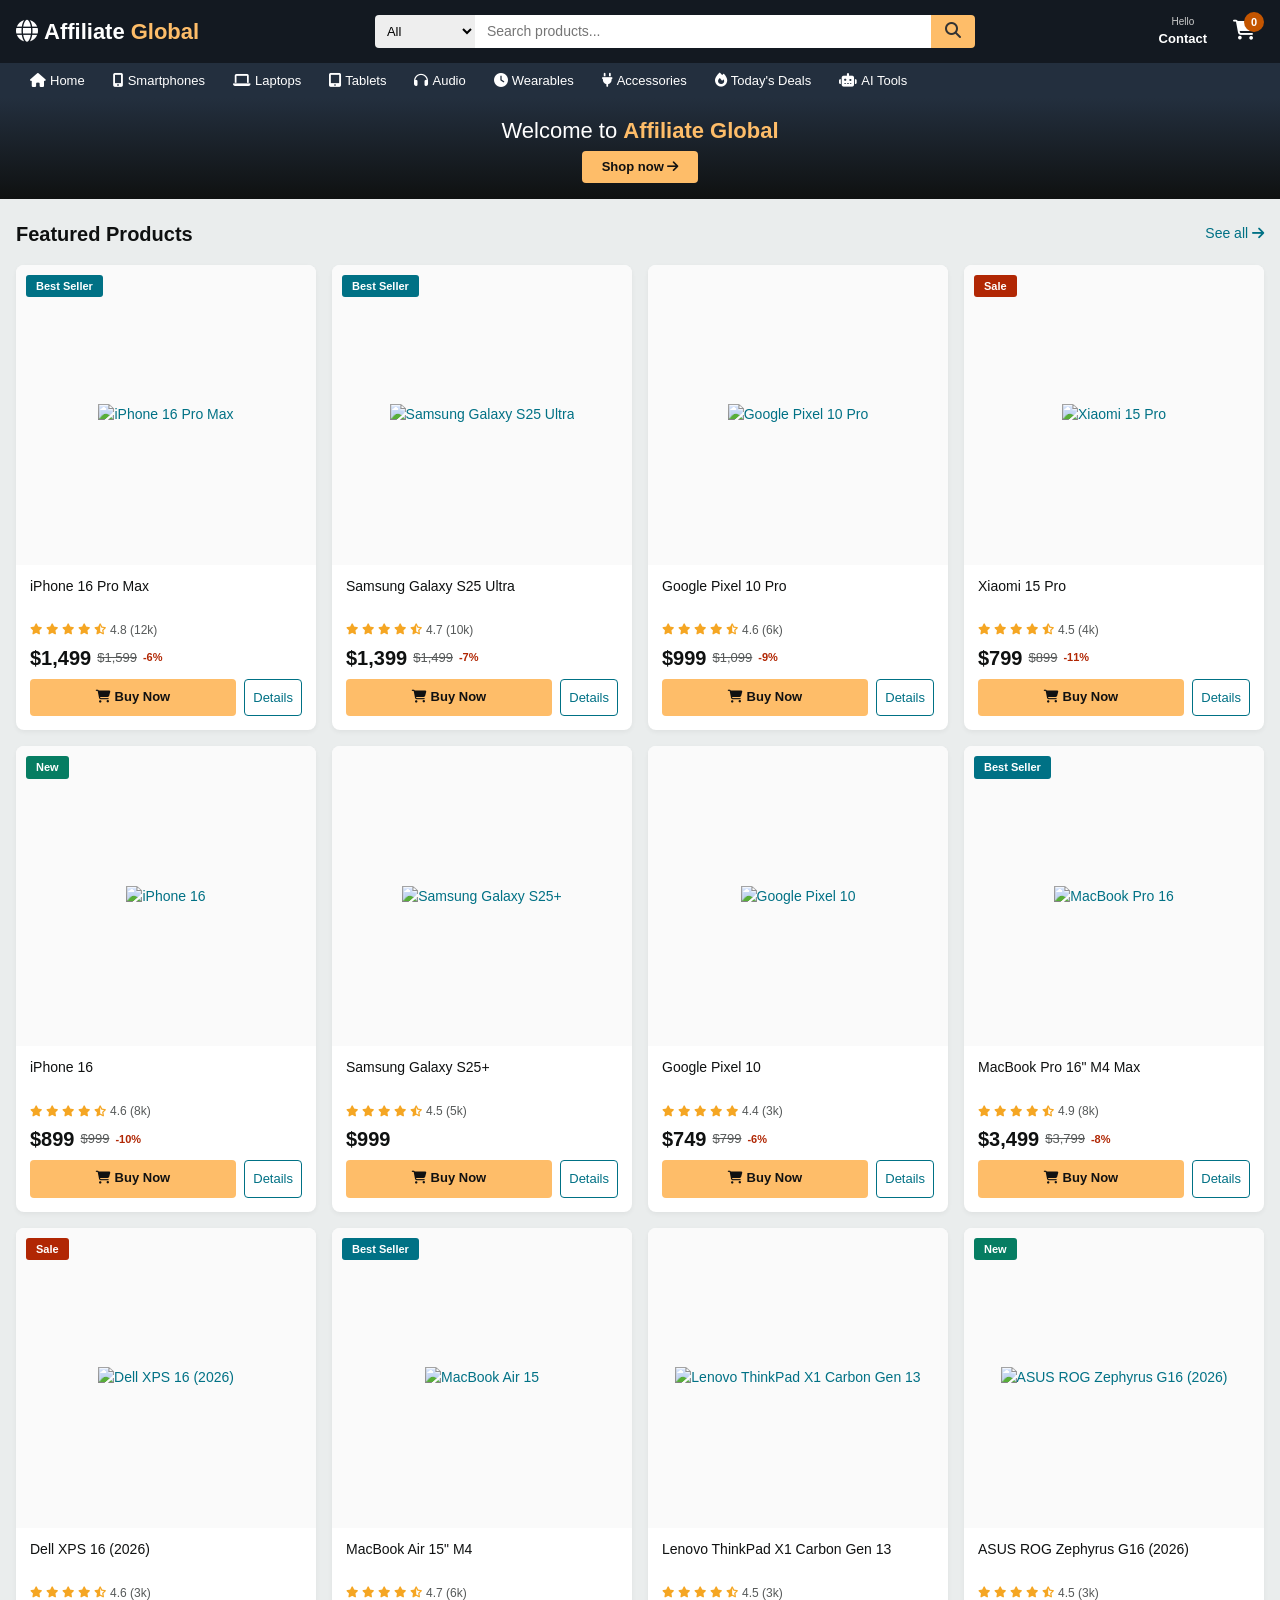
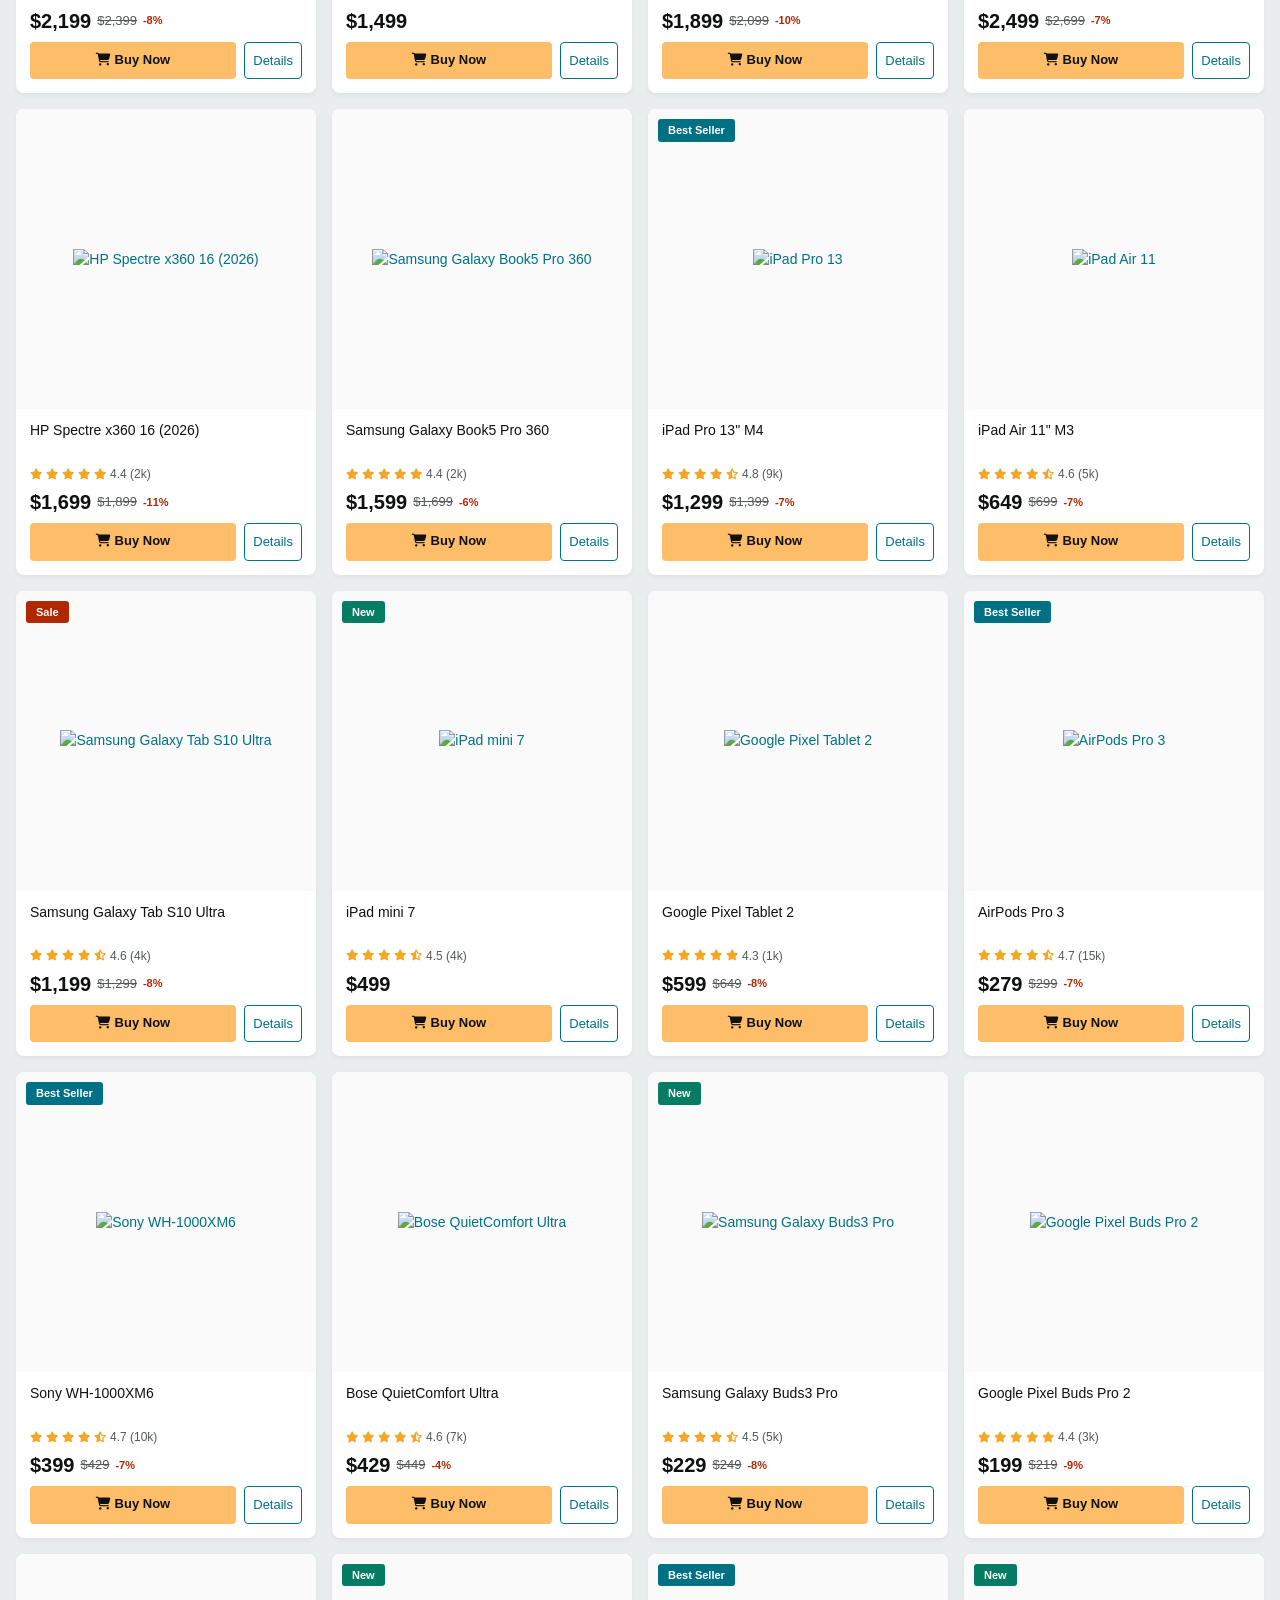
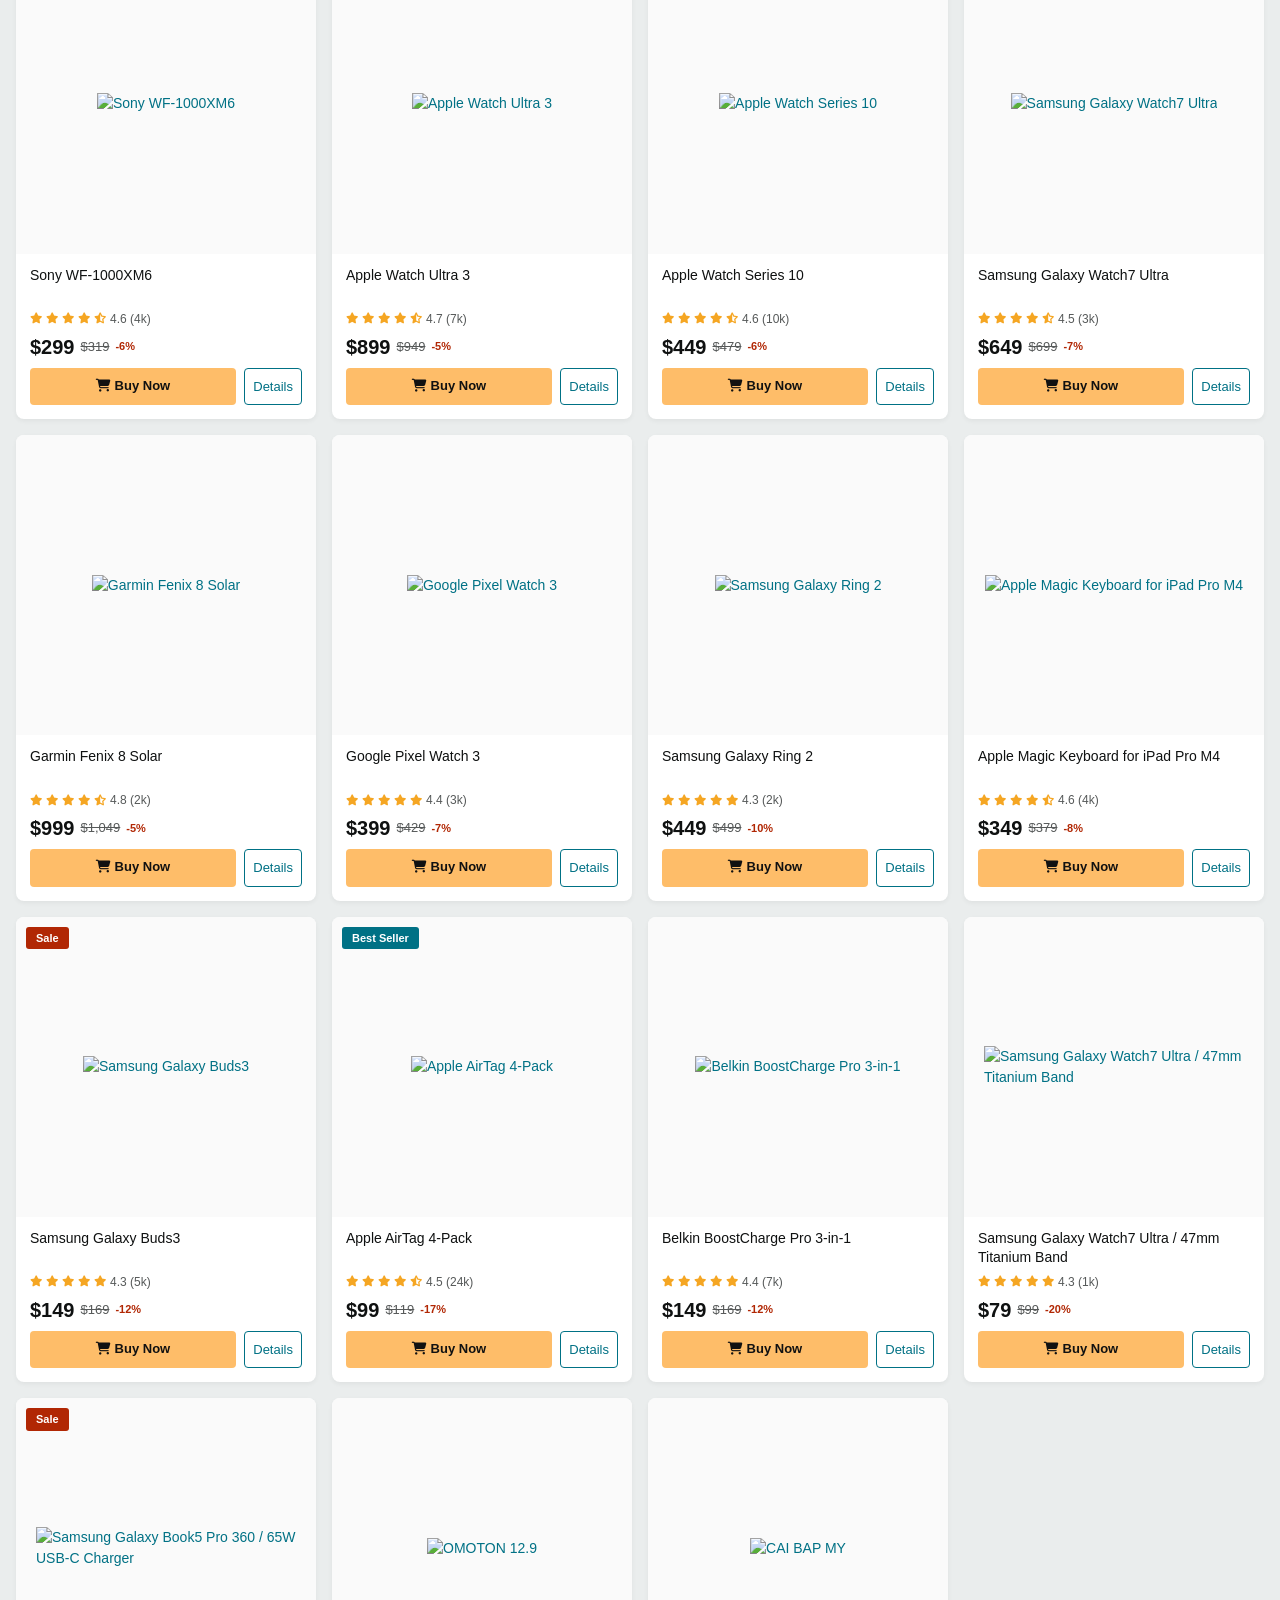
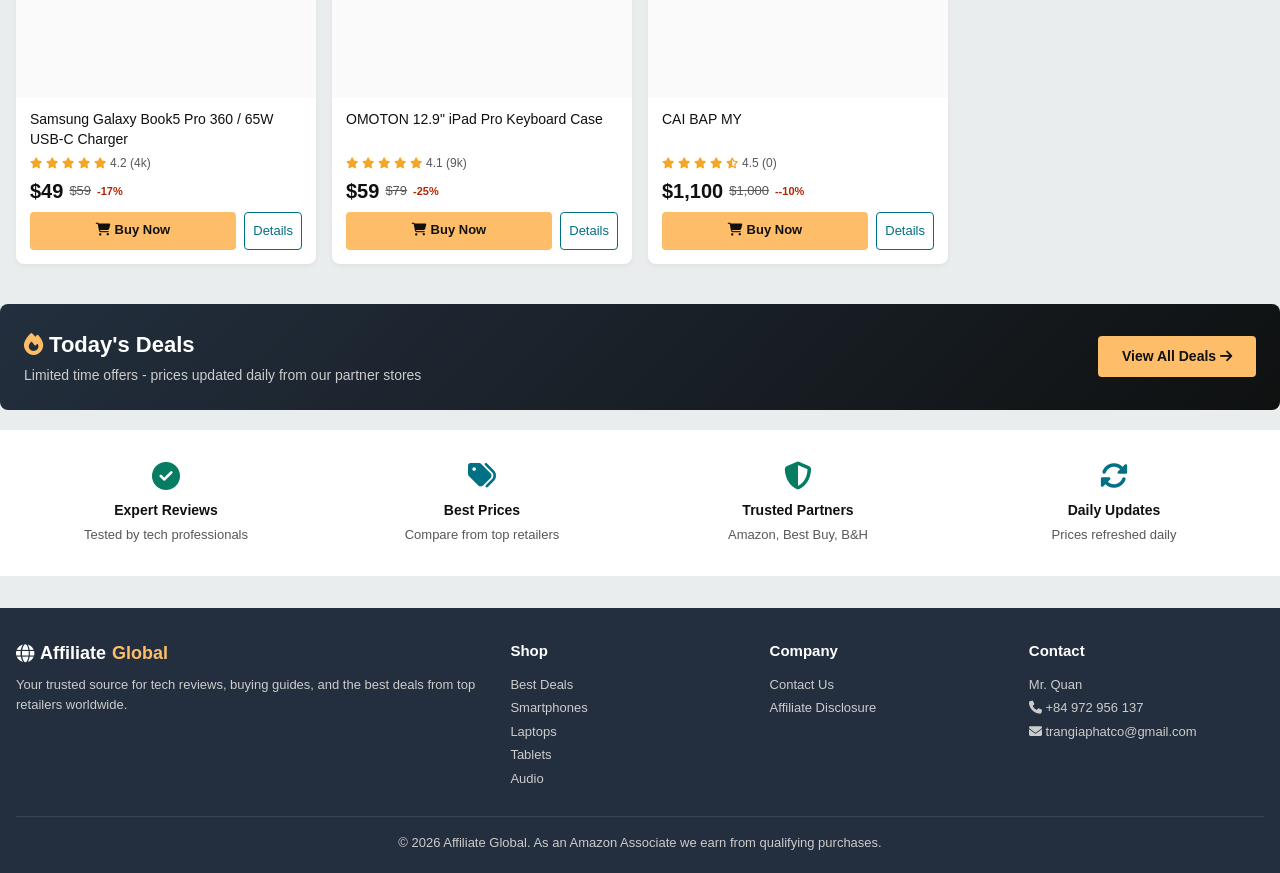
==== commit fa8ba3e7: "Add: AI Tools niche - 6 content pages (landing, reviews, comparison, case study)" ====
--- a/index.html
+++ b/index.html
@@ -148,6 +148,7 @@
     <a href="pages/category.html?cat=wearables"><i class="fas fa-clock"></i> Wearables</a>
     <a href="pages/category.html?cat=accessories"><i class="fas fa-plug"></i> Accessories</a>
     <a href="pages/deals.html"><i class="fas fa-fire"></i> Today's Deals</a>
+    <a href="pages/ai-tools.html"><i class="fas fa-robot"></i> AI Tools</a>
   </div>
 </div>
 
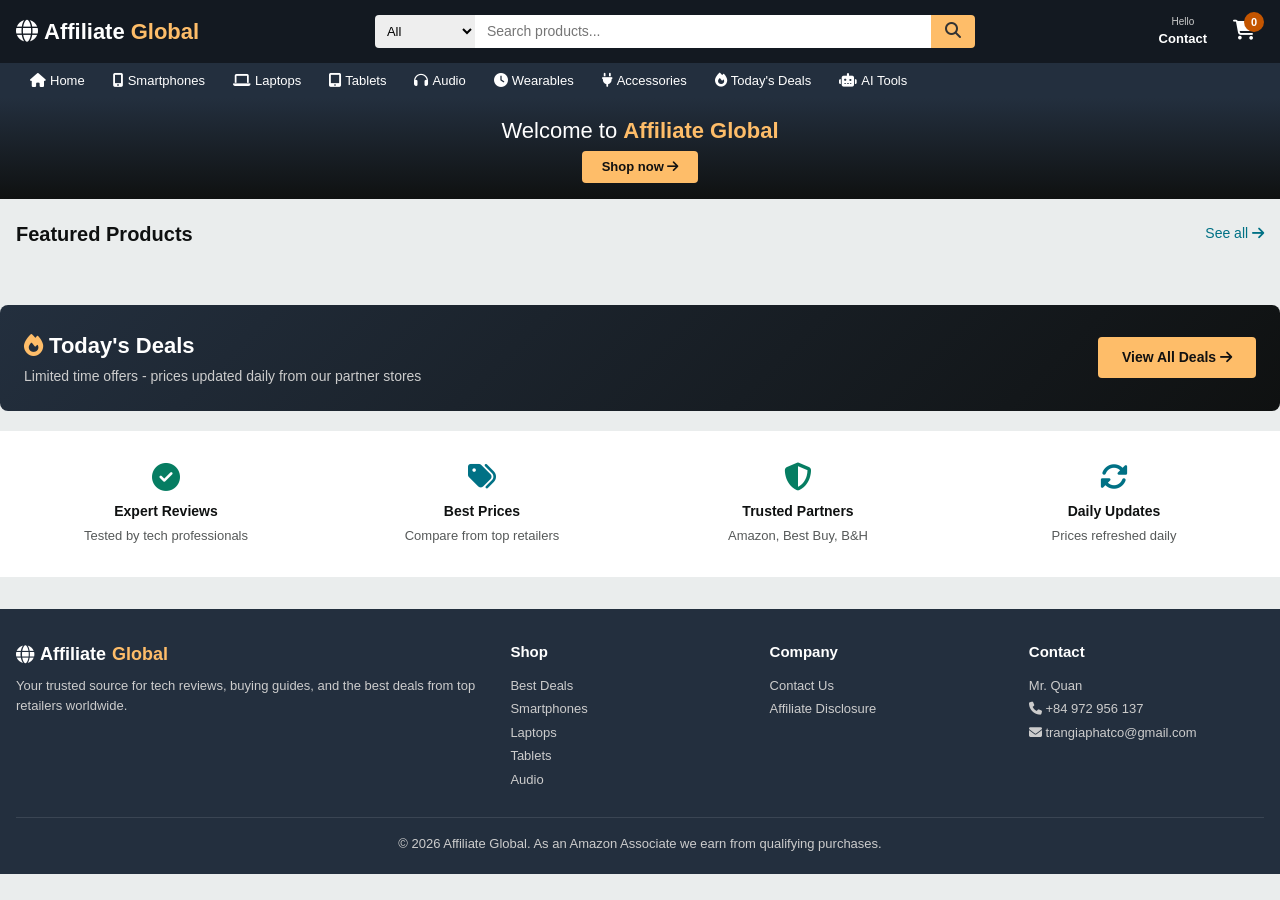
==== commit 0962291f: "Fix: remove inline product data from index/deals/category - all load from products.js, Buy Now uses " ====
--- a/index.html
+++ b/index.html
@@ -226,932 +226,7 @@
 
 <script>
 // Product data (simplified)
-var PRODUCTS = [
-  {
-    "id": "1",
-    "name": "iPhone 16 Pro Max",
-    "brand": "Apple",
-    "cat": "smartphones",
-    "price": 1499,
-    "old": 1599,
-    "img": "https://images.unsplash.com/photo-1695048133142-1a20484d2569?w=400&h=400&fit=crop",
-    "rating": 4.8,
-    "rev": 12453,
-    "desc": "Apple's most advanced iPhone featuring the A18 Pro chip, 48MP Fusion camera system with 5x Telephoto, and a stunning 6.9-inch Super Retina XDR display with ProMotion.",
-    "features": [
-      "A18 Pro chip with 6-core GPU",
-      "48MP Fusion + 48MP Ultra Wide + 12MP 5x Telephoto",
-      "6.9\" Super Retina XDR OLED with ProMotion 120Hz",
-      "Titanium design \u2014 natural, desert, white, black",
-      "USB-C with Thunderbolt 4 support",
-      "iOS 20 with Apple Intelligence",
-      "Up to 33 hours video playback",
-      "Satellite SOS and Crash Detection"
-    ],
-    "badge": "Best Seller",
-    "link": "https://amazon.com/dp/EXAMPLE?tag=affiliateglobal-20"
-  },
-  {
-    "id": "2",
-    "name": "Samsung Galaxy S25 Ultra",
-    "brand": "Samsung",
-    "cat": "smartphones",
-    "price": 1399,
-    "old": 1499,
-    "img": "https://images.unsplash.com/photo-1610945415294-dfbb5b7b3e8d?w=400&h=400&fit=crop",
-    "rating": 4.7,
-    "rev": 9872,
-    "desc": "Samsung's ultimate flagship with the Snapdragon 8 Gen 4 processor, a quad-camera system with 200MP main sensor, built-in S Pen, and Galaxy AI capabilities.",
-    "features": [
-      "Snapdragon 8 Gen 4 for Galaxy",
-      "200MP + 50MP + 12MP + 10MP quad camera",
-      "6.9\" Dynamic AMOLED 2X 120Hz",
-      "Built-in S Pen with Air Actions",
-      "Galaxy AI \u2014 Live Translate, Note Assist",
-      "5000mAh battery with 65W fast charging",
-      "Titanium frame with Gorilla Glass Victus 3",
-      "Android 16 with 7 years of updates"
-    ],
-    "badge": "Best Seller",
-    "link": "https://amazon.com/dp/EXAMPLE?tag=affiliateglobal-20"
-  },
-  {
-    "id": "3",
-    "name": "Google Pixel 10 Pro",
-    "brand": "Google",
-    "cat": "smartphones",
-    "price": 999,
-    "old": 1099,
-    "img": "https://images.unsplash.com/photo-1598327105666-5b89351aff97?w=400&h=400&fit=crop",
-    "rating": 4.6,
-    "rev": 5634,
-    "desc": "Google's AI-first flagship with the Tensor G5 chip, a 64MP main camera with computational photography wizardry, and seven years of OS updates.",
-    "features": [
-      "Google Tensor G5 chip",
-      "64MP + 48MP + 48MP triple camera",
-      "6.7\" LTPO OLED 120Hz",
-      "Magic Editor, Best Take, Audio Magic Eraser",
-      "Gemini Nano on-device AI",
-      "5050mAh battery",
-      "IP68 water and dust resistance",
-      "7 years of OS, security, and Pixel Drops"
-    ],
-    "badge": "",
-    "link": "https://amazon.com/dp/EXAMPLE?tag=affiliateglobal-20"
-  },
-  {
-    "id": "4",
-    "name": "Xiaomi 15 Pro",
-    "brand": "Xiaomi",
-    "cat": "smartphones",
-    "price": 799,
-    "old": 899,
-    "img": "https://images.unsplash.com/photo-1601782591353-3e34032699a6?w=400&h=400&fit=crop",
-    "rating": 4.5,
-    "rev": 4210,
-    "desc": "Flagship killer from Xiaomi with the Snapdragon 8 Gen 4, Leica optics triple camera, and a massive 5400mAh battery with 120W HyperCharge.",
-    "features": [
-      "Snapdragon 8 Gen 4",
-      "50MP Leica Summilux + 50MP + 50MP triple",
-      "6.73\" AMOLED 120Hz LTPO",
-      "5400mAh battery with 120W wired / 80W wireless",
-      "HyperOS 2 based on Android 16",
-      "IP68 rating",
-      "In-display ultrasonic fingerprint sensor",
-      "Quad-curved display design"
-    ],
-    "badge": "Sale",
-    "link": "https://amazon.com/dp/EXAMPLE?tag=affiliateglobal-20"
-  },
-  {
-    "id": "5",
-    "name": "iPhone 16",
-    "brand": "Apple",
-    "cat": "smartphones",
-    "price": 899,
-    "old": 999,
-    "img": "https://images.unsplash.com/photo-1592286927505-1def25115558?w=400&h=400&fit=crop",
-    "rating": 4.6,
-    "rev": 8210,
-    "desc": "The standard iPhone 16 delivers A18 performance, a 48MP dual-camera system, and the new Camera Control button \u2014 all at a more accessible price.",
-    "features": [
-      "A18 chip with 5-core GPU",
-      "48MP + 12MP dual camera",
-      "6.1\" Super Retina XDR OLED",
-      "Camera Control button",
-      "Apple Intelligence ready",
-      "USB-C",
-      "IP68 water resistance",
-      "Up to 22 hours video playback"
-    ],
-    "badge": "New",
-    "link": "https://amazon.com/dp/EXAMPLE?tag=affiliateglobal-20"
-  },
-  {
-    "id": "6",
-    "name": "Samsung Galaxy S25+",
-    "brand": "Samsung",
-    "cat": "smartphones",
-    "price": 999,
-    "old": 0,
-    "img": "https://images.unsplash.com/photo-1610945415294-dfbb5b7b3e8d?w=400&h=400&fit=crop",
-    "rating": 4.5,
-    "rev": 4891,
-    "desc": "The sweet spot in Samsung's lineup \u2014 all the Galaxy AI and Snapdragon 8 Gen 4 power of the Ultra in a slightly smaller, more affordable package.",
-    "features": [
-      "Snapdragon 8 Gen 4 for Galaxy",
-      "50MP + 12MP + 10MP triple camera",
-      "6.7\" Dynamic AMOLED 2X 120Hz",
-      "Galaxy AI features",
-      "4900mAh battery with 45W charging",
-      "12GB RAM, up to 512GB storage",
-      "Armor Aluminum 2 frame",
-      "IP68 rated"
-    ],
-    "badge": "",
-    "link": "https://amazon.com/dp/EXAMPLE?tag=affiliateglobal-20"
-  },
-  {
-    "id": "7",
-    "name": "Google Pixel 10",
-    "brand": "Google",
-    "cat": "smartphones",
-    "price": 749,
-    "old": 799,
-    "img": "https://images.unsplash.com/photo-1598327105666-5b89351aff97?w=400&h=400&fit=crop",
-    "rating": 4.4,
-    "rev": 3240,
-    "desc": "Pure Google experience with the Tensor G5 chip, excellent camera performance, and the best software support in the business \u2014 all at a mid-range price.",
-    "features": [
-      "Google Tensor G5",
-      "64MP + 12MP dual camera",
-      "6.3\" OLED 120Hz",
-      "Best Take, Magic Eraser, Photo Unblur",
-      "Gemini AI assistant built-in",
-      "4600mAh battery",
-      "7 years of updates",
-      "Matte finish back"
-    ],
-    "badge": "",
-    "link": "https://amazon.com/dp/EXAMPLE?tag=affiliateglobal-20"
-  },
-  {
-    "id": "8",
-    "name": "MacBook Pro 16\" M4 Max",
-    "brand": "Apple",
-    "cat": "laptops",
-    "price": 3499,
-    "old": 3799,
-    "img": "https://images.unsplash.com/photo-1517694712202-14dd9538aa97?w=400&h=400&fit=crop",
-    "rating": 4.9,
-    "rev": 7654,
-    "desc": "The ultimate pro laptop with Apple's M4 Max chip featuring up to 16 CPU cores and 40 GPU cores, a breathtaking Liquid Retina XDR display, and up to 22 hours of battery life.",
-    "features": [
-      "M4 Max chip (16-core CPU, 40-core GPU)",
-      "48GB unified memory, 1TB SSD",
-      "16.2\" Liquid Retina XDR with ProMotion",
-      "Three Thunderbolt 5 ports",
-      "HDMI 2.1, SDXC card slot, MagSafe 3",
-      "22 hours battery life",
-      "Space Black, Silver finishes",
-      "1080p FaceTime HD camera"
-    ],
-    "badge": "Best Seller",
-    "link": "https://amazon.com/dp/EXAMPLE?tag=affiliateglobal-20"
-  },
-  {
-    "id": "9",
-    "name": "Dell XPS 16 (2026)",
-    "brand": "Dell",
-    "cat": "laptops",
-    "price": 2199,
-    "old": 2399,
-    "img": "https://images.unsplash.com/photo-1593642632823-8f785ba67e45?w=400&h=400&fit=crop",
-    "rating": 4.6,
-    "rev": 3241,
-    "desc": "Dell's stunning XPS 16 features an Intel Core Ultra 9 processor, NVIDIA RTX 5070 Ti graphics, and a gorgeous 4K OLED infinity-edge display in an ultra-premium chassis.",
-    "features": [
-      "Intel Core Ultra 9 285H",
-      "NVIDIA GeForce RTX 5070 Ti 12GB",
-      "16.3\" 4K+ OLED InfinityEdge touch",
-      "32GB LPDDR5X RAM, 1TB SSD",
-      "CNC machined aluminum with Gorilla Glass",
-      "Thunderbolt 5, USB-C, HDMI 2.1",
-      "1080p webcam with IR for Windows Hello",
-      "Windows 11 Pro"
-    ],
-    "badge": "Sale",
-    "link": "https://amazon.com/dp/EXAMPLE?tag=affiliateglobal-20"
-  },
-  {
-    "id": "10",
-    "name": "MacBook Air 15\" M4",
-    "brand": "Apple",
-    "cat": "laptops",
-    "price": 1499,
-    "old": 0,
-    "img": "https://images.unsplash.com/photo-1531297484001-80022131f5a1?w=400&h=400&fit=crop",
-    "rating": 4.7,
-    "rev": 5632,
-    "desc": "The world's thinnest 15-inch laptop with the M4 chip, now featuring 16GB of unified memory as standard and an all-day battery in a fanless, whisper-quiet design.",
-    "features": [
-      "M4 chip (10-core CPU, 10-core GPU)",
-      "16GB unified memory, 512GB SSD",
-      "15.3\" Liquid Retina display",
-      "Fanless design \u2014 silent operation",
-      "Up to 18 hours battery life",
-      "Two Thunderbolt 4 ports, MagSafe 3",
-      "1080p FaceTime HD camera",
-      "Midnight, Starlight, Space Gray, Silver"
-    ],
-    "badge": "Best Seller",
-    "link": "https://amazon.com/dp/EXAMPLE?tag=affiliateglobal-20"
-  },
-  {
-    "id": "11",
-    "name": "Lenovo ThinkPad X1 Carbon Gen 13",
-    "brand": "Lenovo",
-    "cat": "laptops",
-    "price": 1899,
-    "old": 2099,
-    "img": "https://images.unsplash.com/photo-1496181133206-80ce9b88a853?w=400&h=400&fit=crop",
-    "rating": 4.5,
-    "rev": 2895,
-    "desc": "The business classic reimagined \u2014 featherlight at just 2.1 lbs, MIL-STD-810H certified, with Intel Core Ultra 7 and a brilliant 14\" 2.8K OLED display.",
-    "features": [
-      "Intel Core Ultra 7 265U",
-      "14\" 2.8K OLED, 100% DCI-P3",
-      "16GB RAM, 512GB SSD",
-      "MIL-STD-810H certified durability",
-      "2.1 lbs ultra-lightweight",
-      "Full HDMI 2.1, Thunderbolt 4, USB-A",
-      "Backlit keyboard with TrackPoint",
-      "Fingerprint reader + IR camera"
-    ],
-    "badge": "",
-    "link": "https://amazon.com/dp/EXAMPLE?tag=affiliateglobal-20"
-  },
-  {
-    "id": "12",
-    "name": "ASUS ROG Zephyrus G16 (2026)",
-    "brand": "ASUS",
-    "cat": "laptops",
-    "price": 2499,
-    "old": 2699,
-    "img": "https://images.unsplash.com/photo-1525547719571-a2d4ac8945e2?w=400&h=400&fit=crop",
-    "rating": 4.5,
-    "rev": 3420,
-    "desc": "A thin-and-light gaming beast with AMD Ryzen AI 9 HX 370, NVIDIA RTX 5080, and a blazing-fast 240Hz OLED display \u2014 all in a sleek 0.6\" chassis.",
-    "features": [
-      "AMD Ryzen AI 9 HX 370",
-      "NVIDIA GeForce RTX 5080 16GB",
-      "16\" QHD+ OLED 240Hz 0.2ms",
-      "32GB DDR5 RAM, 1TB PCIe 5.0 SSD",
-      "CNC aluminum chassis, 0.6\" thin",
-      "Per-key RGB keyboard",
-      "Wi-Fi 7, Bluetooth 5.4",
-      "90Wh battery with USB-C 100W charging"
-    ],
-    "badge": "New",
-    "link": "https://amazon.com/dp/EXAMPLE?tag=affiliateglobal-20"
-  },
-  {
-    "id": "13",
-    "name": "HP Spectre x360 16 (2026)",
-    "brand": "HP",
-    "cat": "laptops",
-    "price": 1699,
-    "old": 1899,
-    "img": "https://images.unsplash.com/photo-1460925895917-afdab827c52f?w=400&h=400&fit=crop",
-    "rating": 4.4,
-    "rev": 2150,
-    "desc": "HP's premium 2-in-1 convertible with Intel Core Ultra 7, a gorgeous 16\" 3K+ OLED touchscreen, and an included HP MPP2.0 tilt pen for creators on the go.",
-    "features": [
-      "Intel Core Ultra 7 265H",
-      "16\" 3K+ OLED touch, 100% DCI-P3",
-      "16GB RAM, 1TB SSD",
-      "360\u00b0 hinge, includes HP Rechargeable MPP2.0 pen",
-      "Thunderbolt 4, USB-C, HDMI 2.1",
-      "Audio by Bang & Olufsen, quad speakers",
-      "IR camera with Windows Hello",
-      "Military-grade durability tested"
-    ],
-    "badge": "",
-    "link": "https://amazon.com/dp/EXAMPLE?tag=affiliateglobal-20"
-  },
-  {
-    "id": "14",
-    "name": "Samsung Galaxy Book5 Pro 360",
-    "brand": "Samsung",
-    "cat": "laptops",
-    "price": 1599,
-    "old": 1699,
-    "img": "https://images.unsplash.com/photo-1496181133206-80ce9b88a853?w=400&h=400&fit=crop",
-    "rating": 4.4,
-    "rev": 1876,
-    "desc": "Samsung's flagship 2-in-1 with stunning AMOLED display, Intel Core Ultra 7 processor, and seamless integration with Galaxy phones and tablets.",
-    "features": [
-      "Intel Core Ultra 7 265H",
-      "16\" Dynamic AMOLED 2X touch, 120Hz",
-      "16GB RAM, 512GB SSD",
-      "S Pen included",
-      "Galaxy ecosystem \u2014 Phone Link, Quick Share",
-      "Two Thunderbolt 4 ports, USB-C, HDMI",
-      "AKG quad speakers with Dolby Atmos",
-      "Up to 21 hours battery"
-    ],
-    "badge": "",
-    "link": "https://amazon.com/dp/EXAMPLE?tag=affiliateglobal-20"
-  },
-  {
-    "id": "15",
-    "name": "iPad Pro 13\" M4",
-    "brand": "Apple",
-    "cat": "tablets",
-    "price": 1299,
-    "old": 1399,
-    "img": "https://images.unsplash.com/photo-1589739900243-4b52cd9dd8df?w=400&h=400&fit=crop",
-    "rating": 4.8,
-    "rev": 8920,
-    "desc": "The thinnest and most powerful iPad ever \u2014 the M4 chip delivers desktop-class performance, the Ultra Retina XDR display with tandem OLED is simply stunning, and the Apple Pencil Pro unlocks new creati",
-    "features": [
-      "M4 chip with 10-core GPU",
-      "13\" Ultra Retina XDR (tandem OLED)",
-      "Apple Pencil Pro support",
-      "Magic Keyboard with function row",
-      "Thunderbolt 4, USB-C",
-      "12MP wide + 12MP ultra-wide cameras",
-      "LiDAR scanner",
-      "5G cellular option"
-    ],
-    "badge": "Best Seller",
-    "link": "https://amazon.com/dp/EXAMPLE?tag=affiliateglobal-20"
-  },
-  {
-    "id": "16",
-    "name": "iPad Air 11\" M3",
-    "brand": "Apple",
-    "cat": "tablets",
-    "price": 649,
-    "old": 699,
-    "img": "https://images.unsplash.com/photo-1561154462-a5487f5e162b?w=400&h=400&fit=crop",
-    "rating": 4.6,
-    "rev": 5432,
-    "desc": "The iPad Air with M3 chip brings incredible performance, Liquid Retina display, and Apple Pencil Pro support at a more accessible price point.",
-    "features": [
-      "M3 chip with 9-core GPU",
-      "11\" Liquid Retina display",
-      "Apple Pencil Pro + Magic Keyboard compatible",
-      "12MP wide camera with Center Stage",
-      "Touch ID in top button",
-      "USB-C with 10Gbps transfer",
-      "Up to 10 hours battery",
-      "Starlight, Space Gray, Blue, Purple"
-    ],
-    "badge": "",
-    "link": "https://amazon.com/dp/EXAMPLE?tag=affiliateglobal-20"
-  },
-  {
-    "id": "17",
-    "name": "Samsung Galaxy Tab S10 Ultra",
-    "brand": "Samsung",
-    "cat": "tablets",
-    "price": 1199,
-    "old": 1299,
-    "img": "https://images.unsplash.com/photo-1546868871-af0d0cf88c14?w=400&h=400&fit=crop",
-    "rating": 4.6,
-    "rev": 3560,
-    "desc": "Samsung's ultra-premium tablet with a massive 14.6\" Dynamic AMOLED display, MediaTek Dimensity 9300+ processor, and an included S Pen for productivity and creativity.",
-    "features": [
-      "MediaTek Dimensity 9300+",
-      "14.6\" Dynamic AMOLED 2X 120Hz",
-      "S Pen included (IP68 rated)",
-      "With Book Cover Keyboard support",
-      "12MP + 12MP ultra-wide front cameras",
-      "Quad speakers tuned by AKG",
-      "11200mAh battery with 45W charging",
-      "DeX mode for desktop experience"
-    ],
-    "badge": "Sale",
-    "link": "https://amazon.com/dp/EXAMPLE?tag=affiliateglobal-20"
-  },
-  {
-    "id": "18",
-    "name": "iPad mini 7",
-    "brand": "Apple",
-    "cat": "tablets",
-    "price": 499,
-    "old": 0,
-    "img": "https://images.unsplash.com/photo-1587033411391-5d9e51cce126?w=400&h=400&fit=crop",
-    "rating": 4.5,
-    "rev": 4231,
-    "desc": "The compact powerhouse \u2014 iPad mini 7 features the A17 Pro chip, an 8.3\" Liquid Retina display, and all-day battery life in the most portable iPad form factor.",
-    "features": [
-      "A17 Pro chip with 5-core GPU",
-      "8.3\" Liquid Retina display",
-      "Apple Pencil Pro support",
-      "12MP wide camera with Center Stage",
-      "USB-C",
-      "Touch ID",
-      "5G connectivity available",
-      "Up to 10 hours battery"
-    ],
-    "badge": "New",
-    "link": "https://amazon.com/dp/EXAMPLE?tag=affiliateglobal-20"
-  },
-  {
-    "id": "19",
-    "name": "Google Pixel Tablet 2",
-    "brand": "Google",
-    "cat": "tablets",
-    "price": 599,
-    "old": 649,
-    "img": "https://images.unsplash.com/photo-1561154462-a5487f5e162b?w=400&h=400&fit=crop",
-    "rating": 4.3,
-    "rev": 1450,
-    "desc": "Google's second-gen tablet with Tensor G4 chip, a vibrant 11\" display, and a redesigned Charging Speaker Dock that transforms it into a smart home hub.",
-    "features": [
-      "Google Tensor G4",
-      "11\" LCD 2560\u00d71600 at 120Hz",
-      "Charging Speaker Dock included",
-      "8GB RAM, up to 256GB storage",
-      "Hub Mode for smart home control",
-      "Quad speakers with spatial audio",
-      "8MP front and rear cameras",
-      "Up to 12 hours battery"
-    ],
-    "badge": "",
-    "link": "https://amazon.com/dp/EXAMPLE?tag=affiliateglobal-20"
-  },
-  {
-    "id": "20",
-    "name": "AirPods Pro 3",
-    "brand": "Apple",
-    "cat": "audio",
-    "price": 279,
-    "old": 299,
-    "img": "https://images.unsplash.com/photo-1583394838336-acd977736f90?w=400&h=400&fit=crop",
-    "rating": 4.7,
-    "rev": 15320,
-    "desc": "The third-generation AirPods Pro with the H3 chip deliver extraordinary Adaptive Audio, Conversation Awareness, and a new low-distortion driver for richer bass.",
-    "features": [
-      "H3 chip with Adaptive Audio 2.0",
-      "Active Noise Cancellation (2\u00d7 stronger)",
-      "Conversation Awareness",
-      "Personalized Spatial Audio with dynamic head tracking",
-      "USB-C + MagSafe + Qi2 wireless charging",
-      "IPX5 sweat and water resistant",
-      "Up to 8 hours listening (36h with case)",
-      "Find My with precision finding"
-    ],
-    "badge": "Best Seller",
-    "link": "https://amazon.com/dp/EXAMPLE?tag=affiliateglobal-20"
-  },
-  {
-    "id": "21",
-    "name": "Sony WH-1000XM6",
-    "brand": "Sony",
-    "cat": "audio",
-    "price": 399,
-    "old": 429,
-    "img": "https://images.unsplash.com/photo-1505740420928-5e560c06d30e?w=400&h=400&fit=crop",
-    "rating": 4.7,
-    "rev": 9876,
-    "desc": "The gold standard of wireless noise-canceling headphones returns with the HD Noise Canceling Processor QN2, superior sound quality, and all-day comfort.",
-    "features": [
-      "HD Noise Canceling Processor QN2",
-      "DSEE Extreme upscaling with Edge-AI",
-      "30-hour battery life",
-      "Multipoint Bluetooth 5.4",
-      "Speak-to-Chat 2.0",
-      "Hi-Res Audio Wireless (LDAC)",
-      "Fold-flat design with premium carrying case",
-      "USB-C fast charging (5 min = 5 hours)"
-    ],
-    "badge": "Best Seller",
-    "link": "https://amazon.com/dp/EXAMPLE?tag=affiliateglobal-20"
-  },
-  {
-    "id": "22",
-    "name": "Bose QuietComfort Ultra",
-    "brand": "Bose",
-    "cat": "audio",
-    "price": 429,
-    "old": 449,
-    "img": "https://images.unsplash.com/photo-1546435770-a1e4260b4c8f?w=400&h=400&fit=crop",
-    "rating": 4.6,
-    "rev": 6543,
-    "desc": "Bose's premium noise-canceling headphones with Immersive Audio, CustomTune technology that automatically adjusts ANC, and a luxurious, comfortable design.",
-    "features": [
-      "Bose Immersive Audio with head tracking",
-      "CustomTune ANC \u2014 auto-calibrates to your ear",
-      "24-hour battery life",
-      "USB-C, 3.5mm audio cable included",
-      "SimpleSync \u2014 pair with Bose soundbars",
-      "Bluetooth 5.3 with multipoint",
-      "Lightweight at 5.9 oz",
-      "Carrying case included"
-    ],
-    "badge": "",
-    "link": "https://amazon.com/dp/EXAMPLE?tag=affiliateglobal-20"
-  },
-  {
-    "id": "23",
-    "name": "Samsung Galaxy Buds3 Pro",
-    "brand": "Samsung",
-    "cat": "audio",
-    "price": 229,
-    "old": 249,
-    "img": "https://images.unsplash.com/photo-1583394838336-acd977736f90?w=400&h=400&fit=crop",
-    "rating": 4.5,
-    "rev": 5321,
-    "desc": "Samsung's premium earbuds feature dual amplifiers, two-way speakers, Intelligent ANC, and seamless Galaxy ecosystem integration with 360 Audio.",
-    "features": [
-      "Dual amplifiers + 2-way speakers",
-      "Intelligent Active Noise Cancellation",
-      "360 Audio with head tracking",
-      "Blade-light design with IP57 rating",
-      "Up to 7 hours (29h with case)",
-      "Galaxy AI \u2014 Live Translate, Interpreter",
-      "Wireless charging + Qi2",
-      "Auto-switch between Galaxy devices"
-    ],
-    "badge": "New",
-    "link": "https://amazon.com/dp/EXAMPLE?tag=affiliateglobal-20"
-  },
-  {
-    "id": "24",
-    "name": "Google Pixel Buds Pro 2",
-    "brand": "Google",
-    "cat": "audio",
-    "price": 199,
-    "old": 219,
-    "img": "https://images.unsplash.com/photo-1484704849700-f032a568e944?w=400&h=400&fit=crop",
-    "rating": 4.4,
-    "rev": 3456,
-    "desc": "Google's Tensor A1 chip powers these compact earbuds with pro-level ANC, crystal-clear calls, and seamless Gemini integration for hands-free AI assistance.",
-    "features": [
-      "Google Tensor A1 chip",
-      "Active Noise Cancellation",
-      "Clear Calling with wind reduction",
-      "Gemini \u2014 hands-free AI help on the go",
-      "11mm custom drivers",
-      "IPX4 water resistance",
-      "Up to 7 hours (27h with case)",
-      "Wireless charging case"
-    ],
-    "badge": "",
-    "link": "https://amazon.com/dp/EXAMPLE?tag=affiliateglobal-20"
-  },
-  {
-    "id": "25",
-    "name": "Sony WF-1000XM6",
-    "brand": "Sony",
-    "cat": "audio",
-    "price": 299,
-    "old": 319,
-    "img": "https://images.unsplash.com/photo-1484704849700-f032a568e944?w=400&h=400&fit=crop",
-    "rating": 4.6,
-    "rev": 4321,
-    "desc": "Sony's flagship true wireless earbuds with the Integrated Processor V2, industry-leading noise cancellation, and Hi-Res Audio support in an ultra-compact design.",
-    "features": [
-      "Integrated Processor V2",
-      "Industry-leading ANC with Auto NC Optimizer",
-      "Hi-Res Audio Wireless (LDAC)",
-      "Speak-to-Chat",
-      "IPX5 water resistance",
-      "Up to 9 hours (30h with case)",
-      "Qi wireless charging",
-      "Sony Headphones Connect app"
-    ],
-    "badge": "",
-    "link": "https://amazon.com/dp/EXAMPLE?tag=affiliateglobal-20"
-  },
-  {
-    "id": "26",
-    "name": "Apple Watch Ultra 3",
-    "brand": "Apple",
-    "cat": "wearables",
-    "price": 899,
-    "old": 949,
-    "img": "https://images.unsplash.com/photo-1546868871-af0d0cf88c14?w=400&h=400&fit=crop",
-    "rating": 4.7,
-    "rev": 6542,
-    "desc": "The most rugged and capable Apple Watch ever \u2014 redesigned with a larger display, S10 SiP, precision dual-frequency GPS, and advanced health sensors for extreme adventures.",
-    "features": [
-      "S10 SiP with 64-bit dual-core",
-      "49mm titanium case, 100m water resistance",
-      "Precision dual-frequency GPS (L1 + L5)",
-      "Body temperature sensing + ovulation tracking",
-      "Blood oxygen + ECG + sleep apnea detection",
-      "Action button with customizable shortcuts",
-      "Up to 72 hours battery (36h normal)",
-      "Night mode with precision LED flashlight"
-    ],
-    "badge": "New",
-    "link": "https://amazon.com/dp/EXAMPLE?tag=affiliateglobal-20"
-  },
-  {
-    "id": "27",
-    "name": "Apple Watch Series 10",
-    "brand": "Apple",
-    "cat": "wearables",
-    "price": 449,
-    "old": 479,
-    "img": "https://images.unsplash.com/photo-1579586337278-3befd40fd17a?w=400&h=400&fit=crop",
-    "rating": 4.6,
-    "rev": 9870,
-    "desc": "The thinnest and most capable Apple Watch yet \u2014 with a larger always-on display, S10 chip, sleep apnea detection, and the health features you rely on.",
-    "features": [
-      "S10 SiP, the thinnest Apple Watch yet",
-      "Always-On Retina LTPO3 display",
-      "Sleep apnea detection + Vitals app",
-      "ECG + blood oxygen + temperature sensing",
-      "Crash Detection + Fall Detection",
-      "Up to 18 hours battery (36h low power)",
-      "Fast charging \u2014 0-80% in 30 minutes",
-      "watchOS 11 with Smart Stack"
-    ],
-    "badge": "Best Seller",
-    "link": "https://amazon.com/dp/EXAMPLE?tag=affiliateglobal-20"
-  },
-  {
-    "id": "28",
-    "name": "Samsung Galaxy Watch7 Ultra",
-    "brand": "Samsung",
-    "cat": "wearables",
-    "price": 649,
-    "old": 699,
-    "img": "https://images.unsplash.com/photo-1508685096489-7aacd43bd3b1?w=400&h=400&fit=crop",
-    "rating": 4.5,
-    "rev": 3210,
-    "desc": "Samsung's toughest smartwatch with a titanium grade 4 case, 3nm Exynos W1000 processor, and Galaxy AI-powered health insights for the active lifestyle.",
-    "features": [
-      "Exynos W1000 (3nm)",
-      "47mm titanium grade 4, 10ATM + IP68",
-      "Galaxy AI \u2014 Energy Score, Wellness Tips",
-      "BioActive Sensor 2 \u2014 heart, body comp, AGEs",
-      "Dual-frequency GPS (L1 + L5)",
-      "Sapphire crystal display",
-      "Up to 60 hours battery (100h power saving)",
-      "Wear OS 5 with One UI Watch 6"
-    ],
-    "badge": "New",
-    "link": "https://amazon.com/dp/EXAMPLE?tag=affiliateglobal-20"
-  },
-  {
-    "id": "29",
-    "name": "Garmin Fenix 8 Solar",
-    "brand": "Garmin",
-    "cat": "wearables",
-    "price": 999,
-    "old": 1049,
-    "img": "https://images.unsplash.com/photo-1523275335684-37898b6baf30?w=400&h=400&fit=crop",
-    "rating": 4.8,
-    "rev": 2340,
-    "desc": "The ultimate multisport GPS watch with Power Sapphire solar charging, a brilliant AMOLED display, topographic maps, and advanced performance metrics for athletes and explorers.",
-    "features": [
-      "Power Sapphire solar charging lens",
-      "1.4\" AMOLED display (always-on option)",
-      "TopoActive maps + multi-band GNSS",
-      "SatIQ \u2014 auto positioning mode",
-      "Training Readiness, Training Status, VO2 Max",
-      "Elevate v5 heart rate sensor",
-      "Up to 29 days battery (smartwatch mode)",
-      "10 ATM, MIL-STD-810, titanium bezel"
-    ],
-    "badge": "",
-    "link": "https://amazon.com/dp/EXAMPLE?tag=affiliateglobal-20"
-  },
-  {
-    "id": "30",
-    "name": "Google Pixel Watch 3",
-    "brand": "Google",
-    "cat": "wearables",
-    "price": 399,
-    "old": 429,
-    "img": "https://images.unsplash.com/photo-1508685096489-7aacd43bd3b1?w=400&h=400&fit=crop",
-    "rating": 4.4,
-    "rev": 2980,
-    "desc": "Google's smartwatch with Tensor W3 chip, the brightest Actua display on any smartwatch, loss-of-pulse detection, and deep Fitbit integration.",
-    "features": [
-      "Tensor W3 chip + Cortex coprocessor",
-      "45mm Actua AMOLED, 2000 nits",
-      "Loss of Pulse Detection (FDA cleared)",
-      "Fitbit: cardio fitness, readiness, sleep profiles",
-      "ECG + SpO2 + skin temperature",
-      "Multi-path heart rate sensor",
-      "Up to 36 hours battery with AOD off",
-      "Wear OS 5 with Pixel-exclusive faces"
-    ],
-    "badge": "",
-    "link": "https://amazon.com/dp/EXAMPLE?tag=affiliateglobal-20"
-  },
-  {
-    "id": "31",
-    "name": "Samsung Galaxy Ring 2",
-    "brand": "Samsung",
-    "cat": "wearables",
-    "price": 449,
-    "old": 499,
-    "img": "https://images.unsplash.com/photo-1523275335684-37898b6baf30?w=400&h=400&fit=crop",
-    "rating": 4.3,
-    "rev": 1875,
-    "desc": "Samsung's advanced smart ring featuring Galaxy AI health insights, sleep tracking with apnea detection, and a slim titanium design you can wear 24/7 without noticing it.",
-    "features": [
-      "Galaxy AI \u2014 Energy Score, Booster Card",
-      "Sleep tracking with apnea index estimation",
-      "Heart rate, stress, skin temperature tracking",
-      "Titanium grade 5, 10ATM water resistance",
-      "Up to 10 days battery life",
-      "Samsung Health integration",
-      "7 sizes available (5\u201313)",
-      "Charging case included"
-    ],
-    "badge": "",
-    "link": "https://amazon.com/dp/EXAMPLE?tag=affiliateglobal-20"
-  },
-  {
-    "id": "32",
-    "name": "Apple Magic Keyboard for iPad Pro M4",
-    "brand": "Apple",
-    "cat": "accessories",
-    "price": 349,
-    "old": 379,
-    "img": "https://images.unsplash.com/photo-1589739900243-4b52cd9dd8df?w=400&h=400&fit=crop",
-    "rating": 4.6,
-    "rev": 4320,
-    "desc": "The perfect companion for iPad Pro M4 \u2014 a floating cantilever design with a new function row, backlit keys, and a built-in trackpad with haptic feedback.",
-    "features": [
-      "Floating cantilever design",
-      "Function row (brightness, volume, media)",
-      "Backlit keys with scissor mechanism",
-      "Haptic feedback trackpad",
-      "USB-C pass-through charging",
-      "Two viewing angles",
-      "Folds into protective case",
-      "Available in Black and White"
-    ],
-    "badge": "",
-    "link": "https://amazon.com/dp/EXAMPLE?tag=affiliateglobal-20"
-  },
-  {
-    "id": "33",
-    "name": "Samsung Galaxy Buds3",
-    "brand": "Samsung",
-    "cat": "accessories",
-    "price": 149,
-    "old": 169,
-    "img": "https://images.unsplash.com/photo-1583394838336-acd977736f90?w=400&h=400&fit=crop",
-    "rating": 4.3,
-    "rev": 5432,
-    "desc": "Samsung's versatile open-type earbuds with blade-light design, Adaptive ANC, and premium audio tuned by AKG at an accessible price.",
-    "features": [
-      "Open-type design with blade stem",
-      "Adaptive Active Noise Cancellation",
-      "AKG-tuned 2-way speakers",
-      "IP57 water and dust resistant",
-      "Up to 6 hours (26h with case)",
-      "Galaxy AI integration",
-      "Wireless charging case",
-      "Multi-device auto-switching"
-    ],
-    "badge": "Sale",
-    "link": "https://amazon.com/dp/EXAMPLE?tag=affiliateglobal-20"
-  },
-  {
-    "id": "34",
-    "name": "Apple AirTag 4-Pack",
-    "brand": "Apple",
-    "cat": "accessories",
-    "price": 99,
-    "old": 119,
-    "img": "https://images.unsplash.com/photo-1589739900243-4b52cd9dd8df?w=400&h=400&fit=crop",
-    "rating": 4.5,
-    "rev": 24320,
-    "desc": "Never lose your keys, wallet, or luggage again. The Apple AirTag works with the Find My network and features Precision Finding with Ultra Wideband for pin-point accuracy.",
-    "features": [
-      "Precision Finding with Ultra Wideband",
-      "Find My network \u2014 hundreds of millions of devices",
-      "Replaceable CR2032 battery (1 year+)",
-      "IP67 water and dust resistant",
-      "Built-in speaker",
-      "Lost Mode with contact notification",
-      "4-pack \u2014 keys, bags, wallet, and more",
-      "Engraving available free"
-    ],
-    "badge": "Best Seller",
-    "link": "https://amazon.com/dp/EXAMPLE?tag=affiliateglobal-20"
-  },
-  {
-    "id": "35",
-    "name": "Belkin BoostCharge Pro 3-in-1",
-    "brand": "Apple",
-    "cat": "accessories",
-    "price": 149,
-    "old": 169,
-    "img": "https://images.unsplash.com/photo-1589739900243-4b52cd9dd8df?w=400&h=400&fit=crop",
-    "rating": 4.4,
-    "rev": 6780,
-    "desc": "Belkin's premium 3-in-1 wireless charging stand with Qi2 fast charging for iPhone, Apple Watch fast charge, and AirPods \u2014 all in a single elegant MagSafe-compatible dock.",
-    "features": [
-      "Qi2 15W fast charging for iPhone",
-      "Apple Watch fast charge module",
-      "AirPods charging pad (5W)",
-      "MagSafe-compatible alignment",
-      "LED indicator",
-      "Designed for Desk \u2014 weighted base",
-      "USB-C power adapter included",
-      "Available in Black and White"
-    ],
-    "badge": "",
-    "link": "https://amazon.com/dp/EXAMPLE?tag=affiliateglobal-20"
-  },
-  {
-    "id": "36",
-    "name": "Samsung Galaxy Watch7 Ultra / 47mm Titanium Band",
-    "brand": "Samsung",
-    "cat": "accessories",
-    "price": 79,
-    "old": 99,
-    "img": "https://images.unsplash.com/photo-1508685096489-7aacd43bd3b1?w=400&h=400&fit=crop",
-    "rating": 4.3,
-    "rev": 1230,
-    "desc": "Samsung's official D-Buckle Sport Band for Galaxy Watch7 Ultra \u2014 made from lightweight, durable fluoroelastomer with a magnetic buckle for easy adjustment.",
-    "features": [
-      "Magnetic D-Buckle Sport Band",
-      "Fluoroelastomer \u2014 durable and lightweight",
-      "Quick-release spring bars",
-      "Compatible with Galaxy Watch7 Ultra 47mm",
-      "Sweat and water resistant",
-      "Available in Gray, Orange, Green"
-    ],
-    "badge": "",
-    "link": "https://amazon.com/dp/EXAMPLE?tag=affiliateglobal-20"
-  },
-  {
-    "id": "37",
-    "name": "Samsung Galaxy Book5 Pro 360 / 65W USB-C Charger",
-    "brand": "Samsung",
-    "cat": "accessories",
-    "price": 49,
-    "old": 59,
-    "img": "https://images.unsplash.com/photo-1496181133206-80ce9b88a853?w=400&h=400&fit=crop",
-    "rating": 4.2,
-    "rev": 4321,
-    "desc": "Samsung's official 65W USB-C fast charger with GaN technology \u2014 compact, powerful, and compatible with Galaxy Book5 Pro 360, Galaxy phones, and more.",
-    "features": [
-      "65W USB-C Power Delivery 3.0",
-      "GaN technology \u2014 compact design",
-      "Super Fast Charging 2.0",
-      "Compatible with Galaxy Book, phones, tablets",
-      "1.8m USB-C to USB-C cable included",
-      "Overheat protection",
-      "Foldable plug"
-    ],
-    "badge": "Sale",
-    "link": "https://amazon.com/dp/EXAMPLE?tag=affiliateglobal-20"
-  },
-  {
-    "id": "38",
-    "name": "OMOTON 12.9\" iPad Pro Keyboard Case",
-    "brand": "Apple",
-    "cat": "accessories",
-    "price": 59,
-    "old": 79,
-    "img": "https://images.unsplash.com/photo-1561154462-a5487f5e162b?w=400&h=400&fit=crop",
-    "rating": 4.1,
-    "rev": 8790,
-    "desc": "An affordable keyboard case for iPad Pro with backlit keys, trackpad, and multi-angle stand \u2014 a compelling alternative to Apple's Magic Keyboard.",
-    "features": [
-      "Backlit 7-color keyboard",
-      "Built-in trackpad",
-      "Multi-angle viewing stand",
-      "Apple Pencil holder",
-      "Auto sleep/wake cover",
-      "USB-C charging",
-      "Up to 200 hours battery",
-      "Shockproof hardshell back"
-    ],
-    "badge": "",
-    "link": "https://amazon.com/dp/EXAMPLE?tag=affiliateglobal-20"
-  },
-  {
-    "id": "cai-bap-my-mq0n9cqc",
-    "name": "CAI BAP MY",
-    "brand": "Apple",
-    "cat": "smartphones",
-    "price": 1100,
-    "old": 1000,
-    "img": "https://www.thegioididong.com/may-doi-tra/dtdd/samsung-galaxy-a57-8gb-256gb?pid=363397&isimei=1&type=2",
-    "rating": 4.5,
-    "rev": 0,
-    "desc": "Samsung Galaxy A57 8GB 256GB l\u00e0 m\u1eabu \u0111i\u1ec7n tho\u1ea1i m\u1edbi thu\u1ed9c d\u00f2ng Galaxy A, h\u01b0\u1edbng \u0111\u1ebfn ng\u01b0\u1eddi d\u00f9ng ph\u1ed5 th\u00f4ng v\u00e0 h\u1ecdc sinh sinh vi\u00ean. Thi\u1ebft b\u1ecb g\u00e2y ch\u00fa \u00fd v\u1edbi ngo\u1ea1i h\u00ecnh si\u00eau m\u1ecfng, c\u1ea5u h\u00ecnh \u1ed5n \u0111\u1ecbnh c\u00f9ng kh\u1ea3 n\u0103n",
-    "features": [],
-    "badge": "",
-    "link": "https://www.amazon.com/s?k=CAI%20BAP%20MY"
-  }
-];
+<script src="assets/js/products.js"></script><script>var PRODUCTS = products;
 
 function renderProducts() {
   var grid = document.getElementById('productGrid');
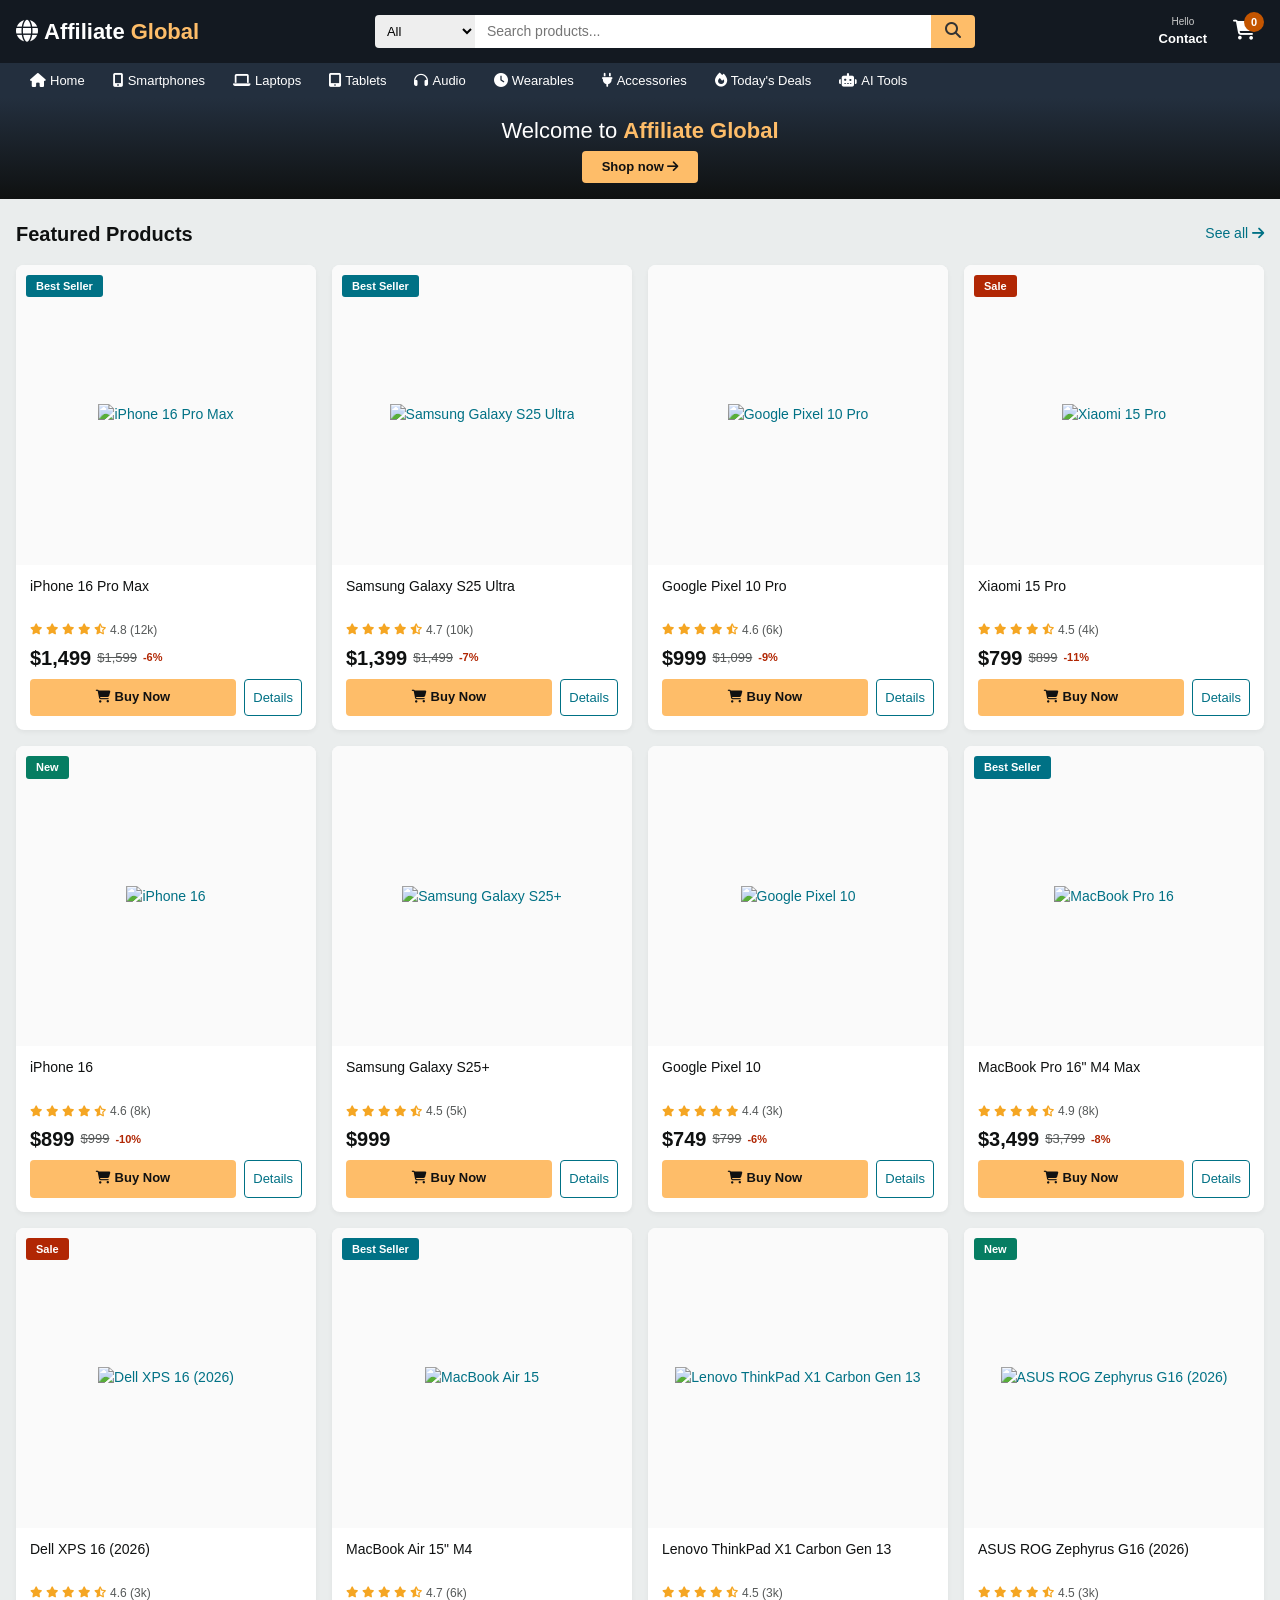
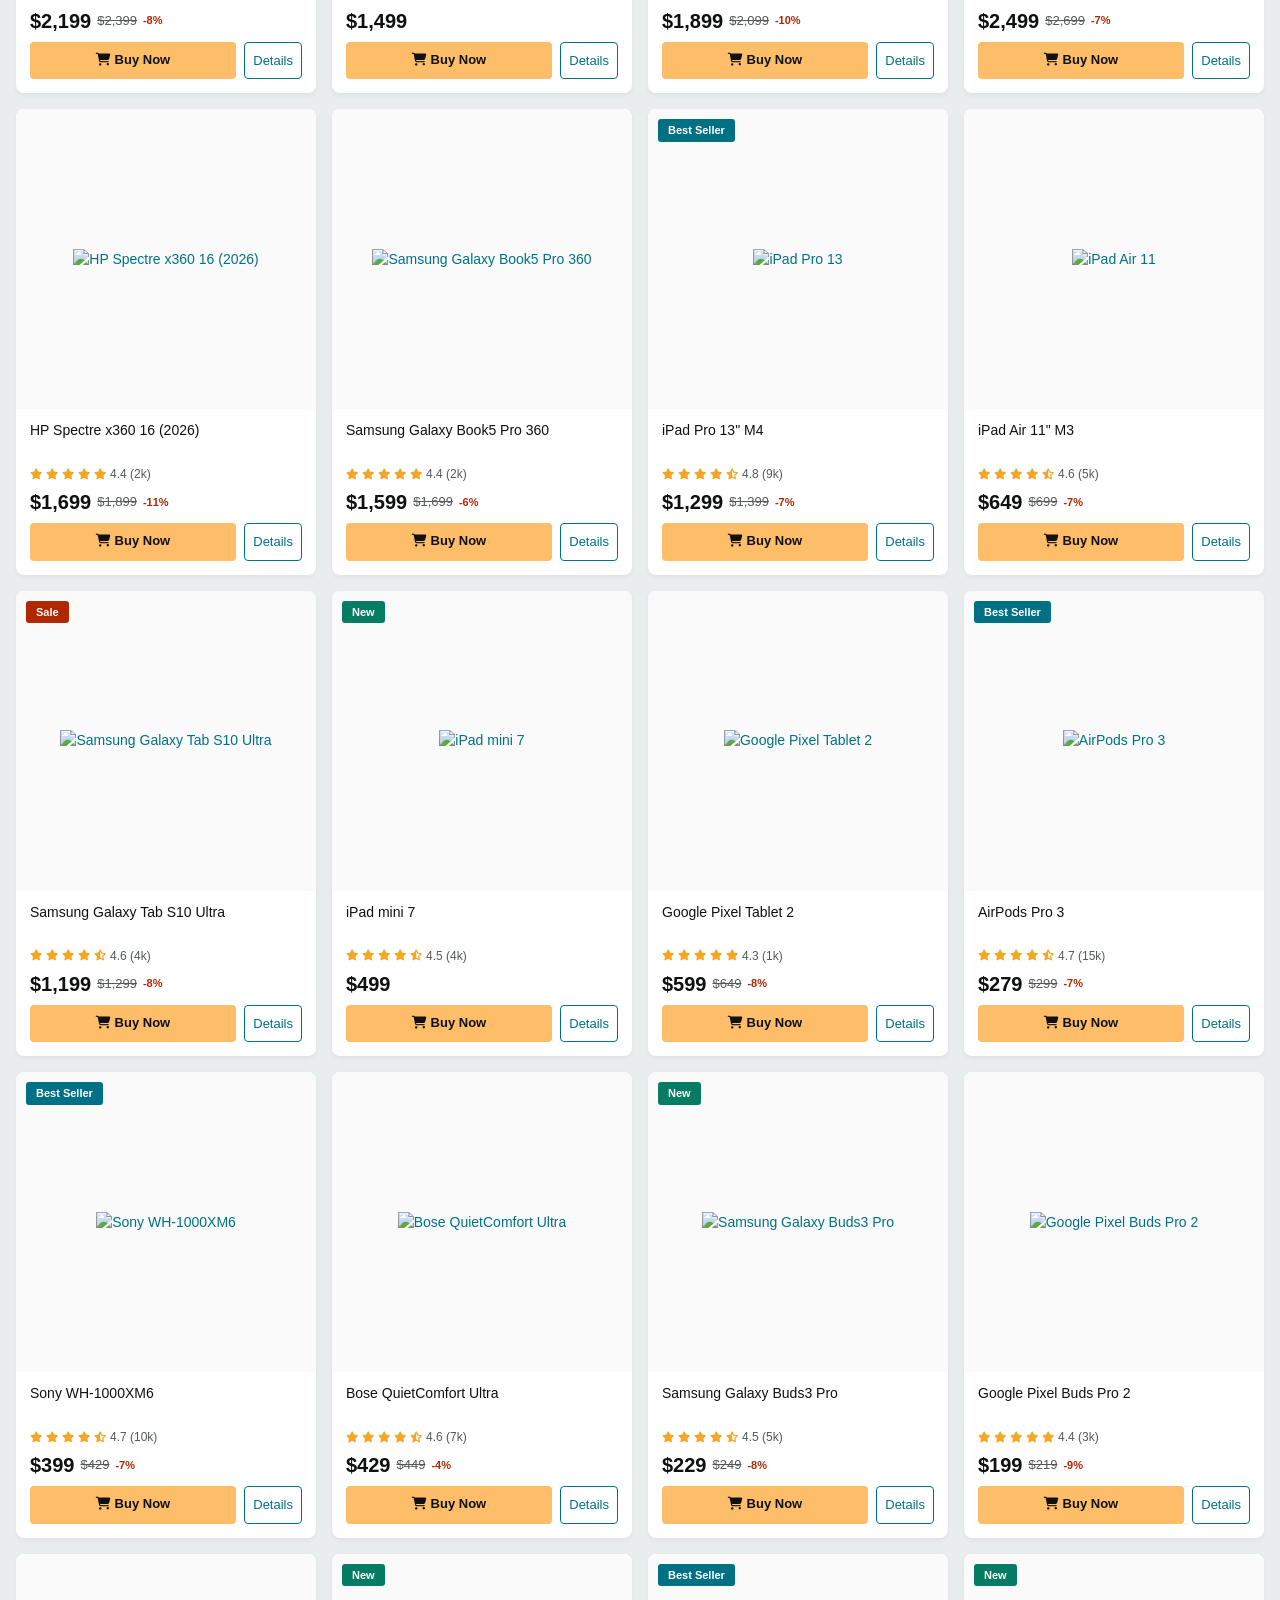
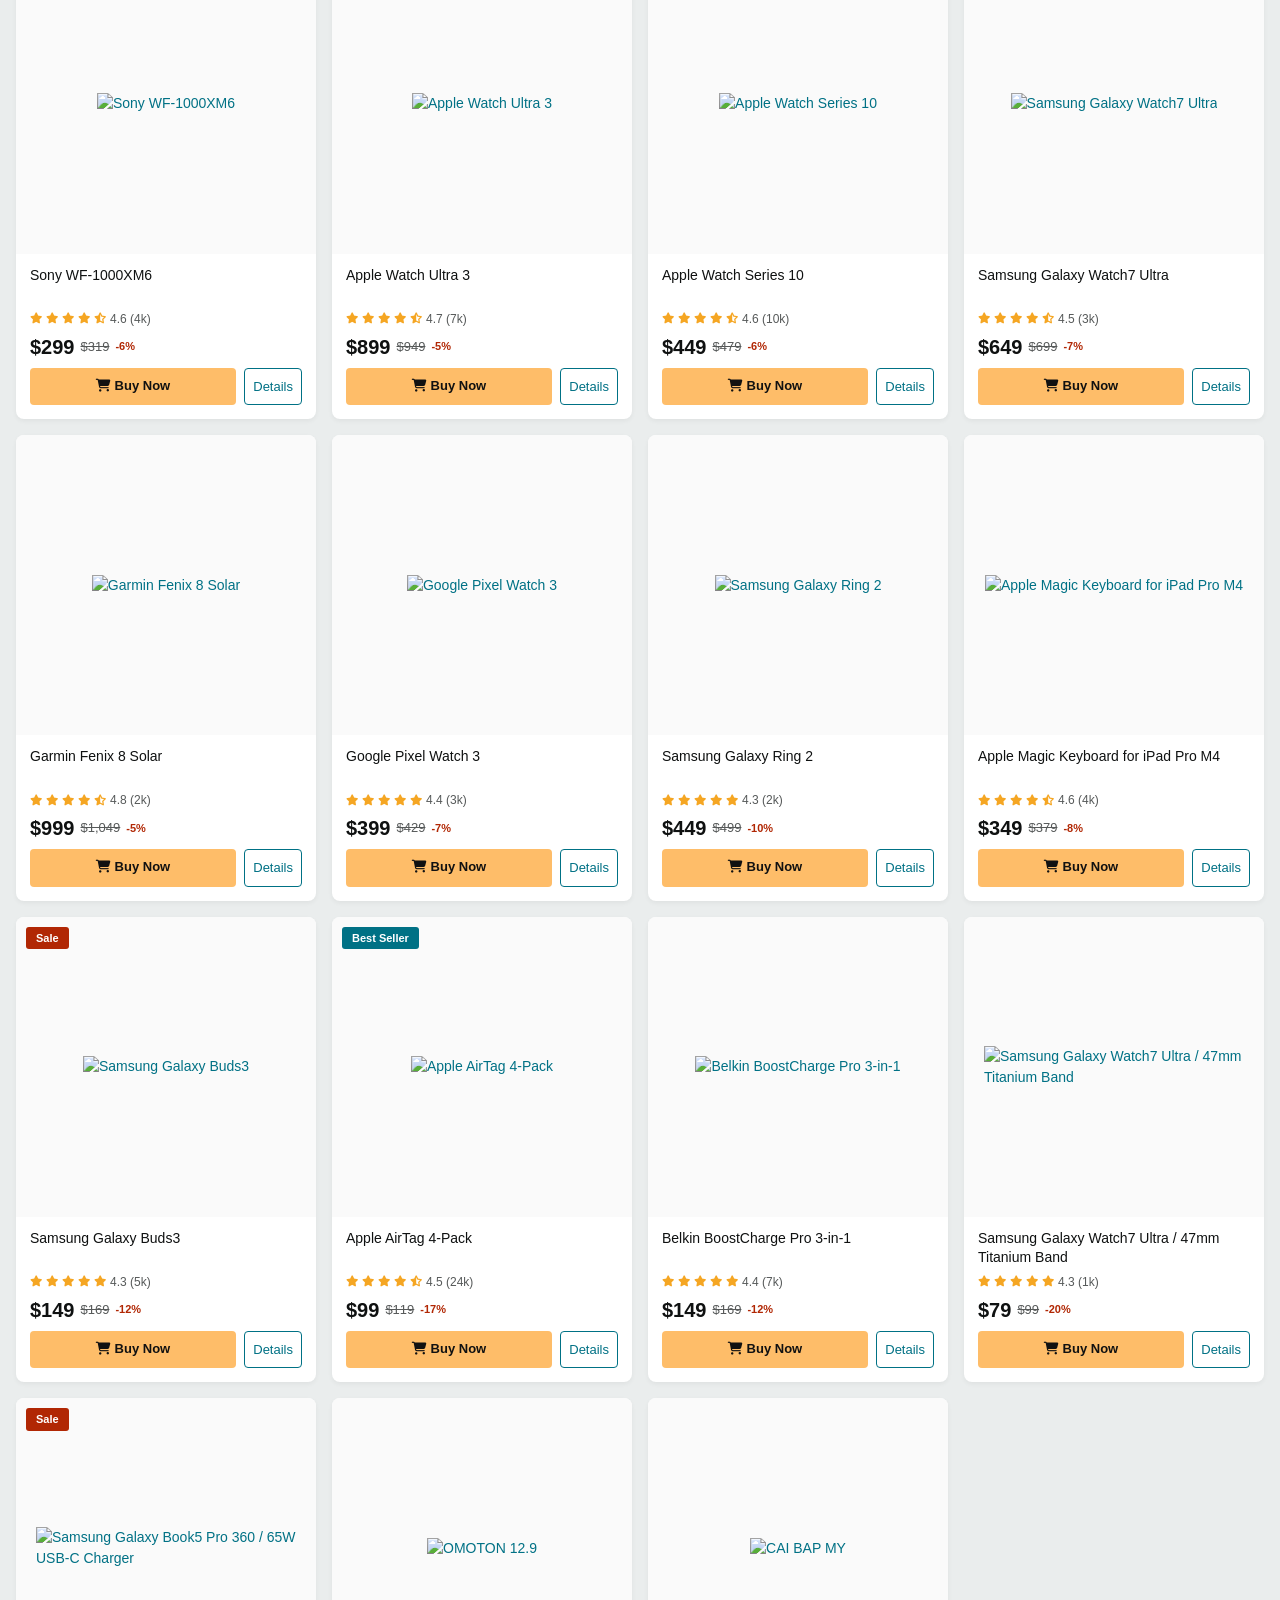
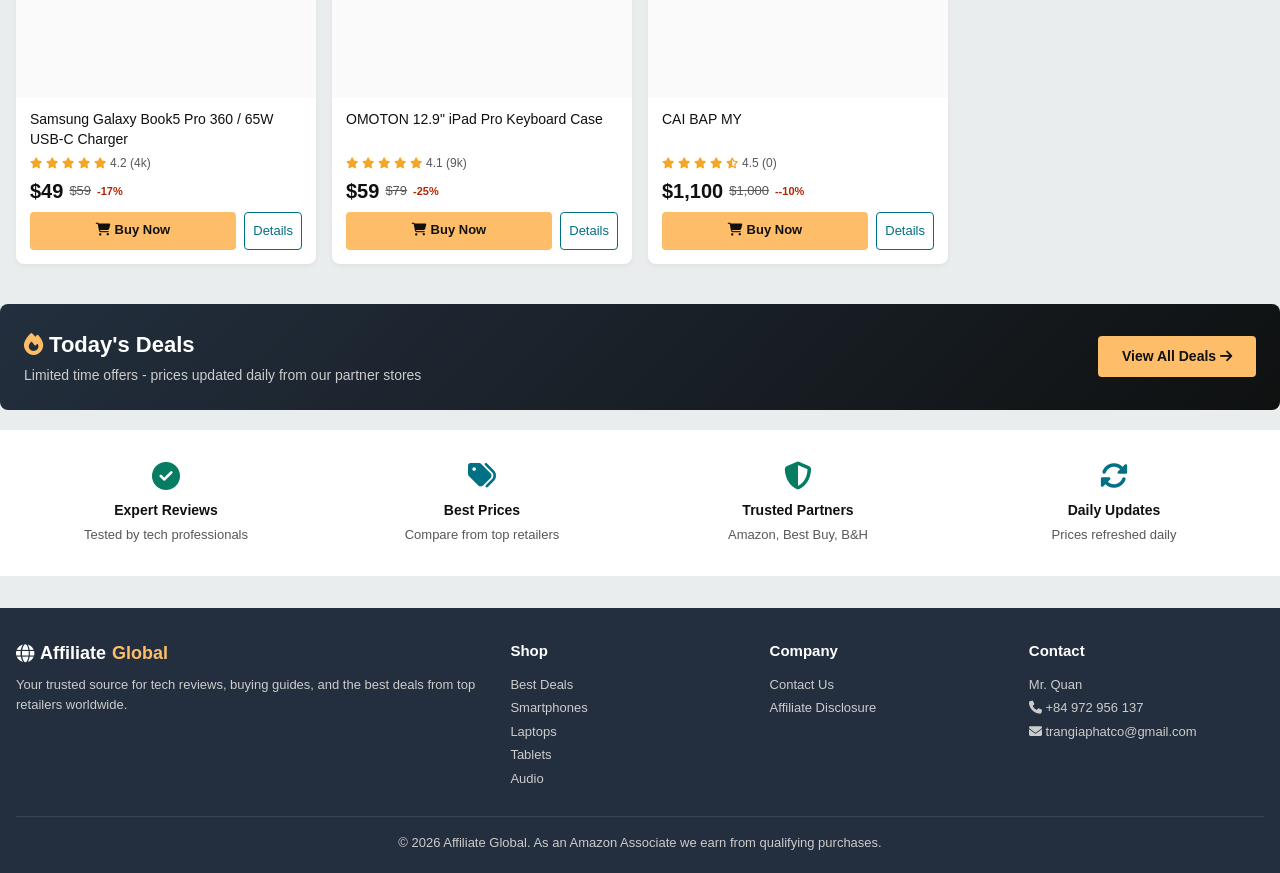
==== commit 30b968e2: "Revert "Fix: remove inline product data from index/deals/category - all load from products.js, Buy N" ====
--- a/index.html
+++ b/index.html
@@ -226,7 +226,932 @@
 
 <script>
 // Product data (simplified)
-<script src="assets/js/products.js"></script><script>var PRODUCTS = products;
+var PRODUCTS = [
+  {
+    "id": "1",
+    "name": "iPhone 16 Pro Max",
+    "brand": "Apple",
+    "cat": "smartphones",
+    "price": 1499,
+    "old": 1599,
+    "img": "https://images.unsplash.com/photo-1695048133142-1a20484d2569?w=400&h=400&fit=crop",
+    "rating": 4.8,
+    "rev": 12453,
+    "desc": "Apple's most advanced iPhone featuring the A18 Pro chip, 48MP Fusion camera system with 5x Telephoto, and a stunning 6.9-inch Super Retina XDR display with ProMotion.",
+    "features": [
+      "A18 Pro chip with 6-core GPU",
+      "48MP Fusion + 48MP Ultra Wide + 12MP 5x Telephoto",
+      "6.9\" Super Retina XDR OLED with ProMotion 120Hz",
+      "Titanium design \u2014 natural, desert, white, black",
+      "USB-C with Thunderbolt 4 support",
+      "iOS 20 with Apple Intelligence",
+      "Up to 33 hours video playback",
+      "Satellite SOS and Crash Detection"
+    ],
+    "badge": "Best Seller",
+    "link": "https://amazon.com/dp/EXAMPLE?tag=affiliateglobal-20"
+  },
+  {
+    "id": "2",
+    "name": "Samsung Galaxy S25 Ultra",
+    "brand": "Samsung",
+    "cat": "smartphones",
+    "price": 1399,
+    "old": 1499,
+    "img": "https://images.unsplash.com/photo-1610945415294-dfbb5b7b3e8d?w=400&h=400&fit=crop",
+    "rating": 4.7,
+    "rev": 9872,
+    "desc": "Samsung's ultimate flagship with the Snapdragon 8 Gen 4 processor, a quad-camera system with 200MP main sensor, built-in S Pen, and Galaxy AI capabilities.",
+    "features": [
+      "Snapdragon 8 Gen 4 for Galaxy",
+      "200MP + 50MP + 12MP + 10MP quad camera",
+      "6.9\" Dynamic AMOLED 2X 120Hz",
+      "Built-in S Pen with Air Actions",
+      "Galaxy AI \u2014 Live Translate, Note Assist",
+      "5000mAh battery with 65W fast charging",
+      "Titanium frame with Gorilla Glass Victus 3",
+      "Android 16 with 7 years of updates"
+    ],
+    "badge": "Best Seller",
+    "link": "https://amazon.com/dp/EXAMPLE?tag=affiliateglobal-20"
+  },
+  {
+    "id": "3",
+    "name": "Google Pixel 10 Pro",
+    "brand": "Google",
+    "cat": "smartphones",
+    "price": 999,
+    "old": 1099,
+    "img": "https://images.unsplash.com/photo-1598327105666-5b89351aff97?w=400&h=400&fit=crop",
+    "rating": 4.6,
+    "rev": 5634,
+    "desc": "Google's AI-first flagship with the Tensor G5 chip, a 64MP main camera with computational photography wizardry, and seven years of OS updates.",
+    "features": [
+      "Google Tensor G5 chip",
+      "64MP + 48MP + 48MP triple camera",
+      "6.7\" LTPO OLED 120Hz",
+      "Magic Editor, Best Take, Audio Magic Eraser",
+      "Gemini Nano on-device AI",
+      "5050mAh battery",
+      "IP68 water and dust resistance",
+      "7 years of OS, security, and Pixel Drops"
+    ],
+    "badge": "",
+    "link": "https://amazon.com/dp/EXAMPLE?tag=affiliateglobal-20"
+  },
+  {
+    "id": "4",
+    "name": "Xiaomi 15 Pro",
+    "brand": "Xiaomi",
+    "cat": "smartphones",
+    "price": 799,
+    "old": 899,
+    "img": "https://images.unsplash.com/photo-1601782591353-3e34032699a6?w=400&h=400&fit=crop",
+    "rating": 4.5,
+    "rev": 4210,
+    "desc": "Flagship killer from Xiaomi with the Snapdragon 8 Gen 4, Leica optics triple camera, and a massive 5400mAh battery with 120W HyperCharge.",
+    "features": [
+      "Snapdragon 8 Gen 4",
+      "50MP Leica Summilux + 50MP + 50MP triple",
+      "6.73\" AMOLED 120Hz LTPO",
+      "5400mAh battery with 120W wired / 80W wireless",
+      "HyperOS 2 based on Android 16",
+      "IP68 rating",
+      "In-display ultrasonic fingerprint sensor",
+      "Quad-curved display design"
+    ],
+    "badge": "Sale",
+    "link": "https://amazon.com/dp/EXAMPLE?tag=affiliateglobal-20"
+  },
+  {
+    "id": "5",
+    "name": "iPhone 16",
+    "brand": "Apple",
+    "cat": "smartphones",
+    "price": 899,
+    "old": 999,
+    "img": "https://images.unsplash.com/photo-1592286927505-1def25115558?w=400&h=400&fit=crop",
+    "rating": 4.6,
+    "rev": 8210,
+    "desc": "The standard iPhone 16 delivers A18 performance, a 48MP dual-camera system, and the new Camera Control button \u2014 all at a more accessible price.",
+    "features": [
+      "A18 chip with 5-core GPU",
+      "48MP + 12MP dual camera",
+      "6.1\" Super Retina XDR OLED",
+      "Camera Control button",
+      "Apple Intelligence ready",
+      "USB-C",
+      "IP68 water resistance",
+      "Up to 22 hours video playback"
+    ],
+    "badge": "New",
+    "link": "https://amazon.com/dp/EXAMPLE?tag=affiliateglobal-20"
+  },
+  {
+    "id": "6",
+    "name": "Samsung Galaxy S25+",
+    "brand": "Samsung",
+    "cat": "smartphones",
+    "price": 999,
+    "old": 0,
+    "img": "https://images.unsplash.com/photo-1610945415294-dfbb5b7b3e8d?w=400&h=400&fit=crop",
+    "rating": 4.5,
+    "rev": 4891,
+    "desc": "The sweet spot in Samsung's lineup \u2014 all the Galaxy AI and Snapdragon 8 Gen 4 power of the Ultra in a slightly smaller, more affordable package.",
+    "features": [
+      "Snapdragon 8 Gen 4 for Galaxy",
+      "50MP + 12MP + 10MP triple camera",
+      "6.7\" Dynamic AMOLED 2X 120Hz",
+      "Galaxy AI features",
+      "4900mAh battery with 45W charging",
+      "12GB RAM, up to 512GB storage",
+      "Armor Aluminum 2 frame",
+      "IP68 rated"
+    ],
+    "badge": "",
+    "link": "https://amazon.com/dp/EXAMPLE?tag=affiliateglobal-20"
+  },
+  {
+    "id": "7",
+    "name": "Google Pixel 10",
+    "brand": "Google",
+    "cat": "smartphones",
+    "price": 749,
+    "old": 799,
+    "img": "https://images.unsplash.com/photo-1598327105666-5b89351aff97?w=400&h=400&fit=crop",
+    "rating": 4.4,
+    "rev": 3240,
+    "desc": "Pure Google experience with the Tensor G5 chip, excellent camera performance, and the best software support in the business \u2014 all at a mid-range price.",
+    "features": [
+      "Google Tensor G5",
+      "64MP + 12MP dual camera",
+      "6.3\" OLED 120Hz",
+      "Best Take, Magic Eraser, Photo Unblur",
+      "Gemini AI assistant built-in",
+      "4600mAh battery",
+      "7 years of updates",
+      "Matte finish back"
+    ],
+    "badge": "",
+    "link": "https://amazon.com/dp/EXAMPLE?tag=affiliateglobal-20"
+  },
+  {
+    "id": "8",
+    "name": "MacBook Pro 16\" M4 Max",
+    "brand": "Apple",
+    "cat": "laptops",
+    "price": 3499,
+    "old": 3799,
+    "img": "https://images.unsplash.com/photo-1517694712202-14dd9538aa97?w=400&h=400&fit=crop",
+    "rating": 4.9,
+    "rev": 7654,
+    "desc": "The ultimate pro laptop with Apple's M4 Max chip featuring up to 16 CPU cores and 40 GPU cores, a breathtaking Liquid Retina XDR display, and up to 22 hours of battery life.",
+    "features": [
+      "M4 Max chip (16-core CPU, 40-core GPU)",
+      "48GB unified memory, 1TB SSD",
+      "16.2\" Liquid Retina XDR with ProMotion",
+      "Three Thunderbolt 5 ports",
+      "HDMI 2.1, SDXC card slot, MagSafe 3",
+      "22 hours battery life",
+      "Space Black, Silver finishes",
+      "1080p FaceTime HD camera"
+    ],
+    "badge": "Best Seller",
+    "link": "https://amazon.com/dp/EXAMPLE?tag=affiliateglobal-20"
+  },
+  {
+    "id": "9",
+    "name": "Dell XPS 16 (2026)",
+    "brand": "Dell",
+    "cat": "laptops",
+    "price": 2199,
+    "old": 2399,
+    "img": "https://images.unsplash.com/photo-1593642632823-8f785ba67e45?w=400&h=400&fit=crop",
+    "rating": 4.6,
+    "rev": 3241,
+    "desc": "Dell's stunning XPS 16 features an Intel Core Ultra 9 processor, NVIDIA RTX 5070 Ti graphics, and a gorgeous 4K OLED infinity-edge display in an ultra-premium chassis.",
+    "features": [
+      "Intel Core Ultra 9 285H",
+      "NVIDIA GeForce RTX 5070 Ti 12GB",
+      "16.3\" 4K+ OLED InfinityEdge touch",
+      "32GB LPDDR5X RAM, 1TB SSD",
+      "CNC machined aluminum with Gorilla Glass",
+      "Thunderbolt 5, USB-C, HDMI 2.1",
+      "1080p webcam with IR for Windows Hello",
+      "Windows 11 Pro"
+    ],
+    "badge": "Sale",
+    "link": "https://amazon.com/dp/EXAMPLE?tag=affiliateglobal-20"
+  },
+  {
+    "id": "10",
+    "name": "MacBook Air 15\" M4",
+    "brand": "Apple",
+    "cat": "laptops",
+    "price": 1499,
+    "old": 0,
+    "img": "https://images.unsplash.com/photo-1531297484001-80022131f5a1?w=400&h=400&fit=crop",
+    "rating": 4.7,
+    "rev": 5632,
+    "desc": "The world's thinnest 15-inch laptop with the M4 chip, now featuring 16GB of unified memory as standard and an all-day battery in a fanless, whisper-quiet design.",
+    "features": [
+      "M4 chip (10-core CPU, 10-core GPU)",
+      "16GB unified memory, 512GB SSD",
+      "15.3\" Liquid Retina display",
+      "Fanless design \u2014 silent operation",
+      "Up to 18 hours battery life",
+      "Two Thunderbolt 4 ports, MagSafe 3",
+      "1080p FaceTime HD camera",
+      "Midnight, Starlight, Space Gray, Silver"
+    ],
+    "badge": "Best Seller",
+    "link": "https://amazon.com/dp/EXAMPLE?tag=affiliateglobal-20"
+  },
+  {
+    "id": "11",
+    "name": "Lenovo ThinkPad X1 Carbon Gen 13",
+    "brand": "Lenovo",
+    "cat": "laptops",
+    "price": 1899,
+    "old": 2099,
+    "img": "https://images.unsplash.com/photo-1496181133206-80ce9b88a853?w=400&h=400&fit=crop",
+    "rating": 4.5,
+    "rev": 2895,
+    "desc": "The business classic reimagined \u2014 featherlight at just 2.1 lbs, MIL-STD-810H certified, with Intel Core Ultra 7 and a brilliant 14\" 2.8K OLED display.",
+    "features": [
+      "Intel Core Ultra 7 265U",
+      "14\" 2.8K OLED, 100% DCI-P3",
+      "16GB RAM, 512GB SSD",
+      "MIL-STD-810H certified durability",
+      "2.1 lbs ultra-lightweight",
+      "Full HDMI 2.1, Thunderbolt 4, USB-A",
+      "Backlit keyboard with TrackPoint",
+      "Fingerprint reader + IR camera"
+    ],
+    "badge": "",
+    "link": "https://amazon.com/dp/EXAMPLE?tag=affiliateglobal-20"
+  },
+  {
+    "id": "12",
+    "name": "ASUS ROG Zephyrus G16 (2026)",
+    "brand": "ASUS",
+    "cat": "laptops",
+    "price": 2499,
+    "old": 2699,
+    "img": "https://images.unsplash.com/photo-1525547719571-a2d4ac8945e2?w=400&h=400&fit=crop",
+    "rating": 4.5,
+    "rev": 3420,
+    "desc": "A thin-and-light gaming beast with AMD Ryzen AI 9 HX 370, NVIDIA RTX 5080, and a blazing-fast 240Hz OLED display \u2014 all in a sleek 0.6\" chassis.",
+    "features": [
+      "AMD Ryzen AI 9 HX 370",
+      "NVIDIA GeForce RTX 5080 16GB",
+      "16\" QHD+ OLED 240Hz 0.2ms",
+      "32GB DDR5 RAM, 1TB PCIe 5.0 SSD",
+      "CNC aluminum chassis, 0.6\" thin",
+      "Per-key RGB keyboard",
+      "Wi-Fi 7, Bluetooth 5.4",
+      "90Wh battery with USB-C 100W charging"
+    ],
+    "badge": "New",
+    "link": "https://amazon.com/dp/EXAMPLE?tag=affiliateglobal-20"
+  },
+  {
+    "id": "13",
+    "name": "HP Spectre x360 16 (2026)",
+    "brand": "HP",
+    "cat": "laptops",
+    "price": 1699,
+    "old": 1899,
+    "img": "https://images.unsplash.com/photo-1460925895917-afdab827c52f?w=400&h=400&fit=crop",
+    "rating": 4.4,
+    "rev": 2150,
+    "desc": "HP's premium 2-in-1 convertible with Intel Core Ultra 7, a gorgeous 16\" 3K+ OLED touchscreen, and an included HP MPP2.0 tilt pen for creators on the go.",
+    "features": [
+      "Intel Core Ultra 7 265H",
+      "16\" 3K+ OLED touch, 100% DCI-P3",
+      "16GB RAM, 1TB SSD",
+      "360\u00b0 hinge, includes HP Rechargeable MPP2.0 pen",
+      "Thunderbolt 4, USB-C, HDMI 2.1",
+      "Audio by Bang & Olufsen, quad speakers",
+      "IR camera with Windows Hello",
+      "Military-grade durability tested"
+    ],
+    "badge": "",
+    "link": "https://amazon.com/dp/EXAMPLE?tag=affiliateglobal-20"
+  },
+  {
+    "id": "14",
+    "name": "Samsung Galaxy Book5 Pro 360",
+    "brand": "Samsung",
+    "cat": "laptops",
+    "price": 1599,
+    "old": 1699,
+    "img": "https://images.unsplash.com/photo-1496181133206-80ce9b88a853?w=400&h=400&fit=crop",
+    "rating": 4.4,
+    "rev": 1876,
+    "desc": "Samsung's flagship 2-in-1 with stunning AMOLED display, Intel Core Ultra 7 processor, and seamless integration with Galaxy phones and tablets.",
+    "features": [
+      "Intel Core Ultra 7 265H",
+      "16\" Dynamic AMOLED 2X touch, 120Hz",
+      "16GB RAM, 512GB SSD",
+      "S Pen included",
+      "Galaxy ecosystem \u2014 Phone Link, Quick Share",
+      "Two Thunderbolt 4 ports, USB-C, HDMI",
+      "AKG quad speakers with Dolby Atmos",
+      "Up to 21 hours battery"
+    ],
+    "badge": "",
+    "link": "https://amazon.com/dp/EXAMPLE?tag=affiliateglobal-20"
+  },
+  {
+    "id": "15",
+    "name": "iPad Pro 13\" M4",
+    "brand": "Apple",
+    "cat": "tablets",
+    "price": 1299,
+    "old": 1399,
+    "img": "https://images.unsplash.com/photo-1589739900243-4b52cd9dd8df?w=400&h=400&fit=crop",
+    "rating": 4.8,
+    "rev": 8920,
+    "desc": "The thinnest and most powerful iPad ever \u2014 the M4 chip delivers desktop-class performance, the Ultra Retina XDR display with tandem OLED is simply stunning, and the Apple Pencil Pro unlocks new creati",
+    "features": [
+      "M4 chip with 10-core GPU",
+      "13\" Ultra Retina XDR (tandem OLED)",
+      "Apple Pencil Pro support",
+      "Magic Keyboard with function row",
+      "Thunderbolt 4, USB-C",
+      "12MP wide + 12MP ultra-wide cameras",
+      "LiDAR scanner",
+      "5G cellular option"
+    ],
+    "badge": "Best Seller",
+    "link": "https://amazon.com/dp/EXAMPLE?tag=affiliateglobal-20"
+  },
+  {
+    "id": "16",
+    "name": "iPad Air 11\" M3",
+    "brand": "Apple",
+    "cat": "tablets",
+    "price": 649,
+    "old": 699,
+    "img": "https://images.unsplash.com/photo-1561154462-a5487f5e162b?w=400&h=400&fit=crop",
+    "rating": 4.6,
+    "rev": 5432,
+    "desc": "The iPad Air with M3 chip brings incredible performance, Liquid Retina display, and Apple Pencil Pro support at a more accessible price point.",
+    "features": [
+      "M3 chip with 9-core GPU",
+      "11\" Liquid Retina display",
+      "Apple Pencil Pro + Magic Keyboard compatible",
+      "12MP wide camera with Center Stage",
+      "Touch ID in top button",
+      "USB-C with 10Gbps transfer",
+      "Up to 10 hours battery",
+      "Starlight, Space Gray, Blue, Purple"
+    ],
+    "badge": "",
+    "link": "https://amazon.com/dp/EXAMPLE?tag=affiliateglobal-20"
+  },
+  {
+    "id": "17",
+    "name": "Samsung Galaxy Tab S10 Ultra",
+    "brand": "Samsung",
+    "cat": "tablets",
+    "price": 1199,
+    "old": 1299,
+    "img": "https://images.unsplash.com/photo-1546868871-af0d0cf88c14?w=400&h=400&fit=crop",
+    "rating": 4.6,
+    "rev": 3560,
+    "desc": "Samsung's ultra-premium tablet with a massive 14.6\" Dynamic AMOLED display, MediaTek Dimensity 9300+ processor, and an included S Pen for productivity and creativity.",
+    "features": [
+      "MediaTek Dimensity 9300+",
+      "14.6\" Dynamic AMOLED 2X 120Hz",
+      "S Pen included (IP68 rated)",
+      "With Book Cover Keyboard support",
+      "12MP + 12MP ultra-wide front cameras",
+      "Quad speakers tuned by AKG",
+      "11200mAh battery with 45W charging",
+      "DeX mode for desktop experience"
+    ],
+    "badge": "Sale",
+    "link": "https://amazon.com/dp/EXAMPLE?tag=affiliateglobal-20"
+  },
+  {
+    "id": "18",
+    "name": "iPad mini 7",
+    "brand": "Apple",
+    "cat": "tablets",
+    "price": 499,
+    "old": 0,
+    "img": "https://images.unsplash.com/photo-1587033411391-5d9e51cce126?w=400&h=400&fit=crop",
+    "rating": 4.5,
+    "rev": 4231,
+    "desc": "The compact powerhouse \u2014 iPad mini 7 features the A17 Pro chip, an 8.3\" Liquid Retina display, and all-day battery life in the most portable iPad form factor.",
+    "features": [
+      "A17 Pro chip with 5-core GPU",
+      "8.3\" Liquid Retina display",
+      "Apple Pencil Pro support",
+      "12MP wide camera with Center Stage",
+      "USB-C",
+      "Touch ID",
+      "5G connectivity available",
+      "Up to 10 hours battery"
+    ],
+    "badge": "New",
+    "link": "https://amazon.com/dp/EXAMPLE?tag=affiliateglobal-20"
+  },
+  {
+    "id": "19",
+    "name": "Google Pixel Tablet 2",
+    "brand": "Google",
+    "cat": "tablets",
+    "price": 599,
+    "old": 649,
+    "img": "https://images.unsplash.com/photo-1561154462-a5487f5e162b?w=400&h=400&fit=crop",
+    "rating": 4.3,
+    "rev": 1450,
+    "desc": "Google's second-gen tablet with Tensor G4 chip, a vibrant 11\" display, and a redesigned Charging Speaker Dock that transforms it into a smart home hub.",
+    "features": [
+      "Google Tensor G4",
+      "11\" LCD 2560\u00d71600 at 120Hz",
+      "Charging Speaker Dock included",
+      "8GB RAM, up to 256GB storage",
+      "Hub Mode for smart home control",
+      "Quad speakers with spatial audio",
+      "8MP front and rear cameras",
+      "Up to 12 hours battery"
+    ],
+    "badge": "",
+    "link": "https://amazon.com/dp/EXAMPLE?tag=affiliateglobal-20"
+  },
+  {
+    "id": "20",
+    "name": "AirPods Pro 3",
+    "brand": "Apple",
+    "cat": "audio",
+    "price": 279,
+    "old": 299,
+    "img": "https://images.unsplash.com/photo-1583394838336-acd977736f90?w=400&h=400&fit=crop",
+    "rating": 4.7,
+    "rev": 15320,
+    "desc": "The third-generation AirPods Pro with the H3 chip deliver extraordinary Adaptive Audio, Conversation Awareness, and a new low-distortion driver for richer bass.",
+    "features": [
+      "H3 chip with Adaptive Audio 2.0",
+      "Active Noise Cancellation (2\u00d7 stronger)",
+      "Conversation Awareness",
+      "Personalized Spatial Audio with dynamic head tracking",
+      "USB-C + MagSafe + Qi2 wireless charging",
+      "IPX5 sweat and water resistant",
+      "Up to 8 hours listening (36h with case)",
+      "Find My with precision finding"
+    ],
+    "badge": "Best Seller",
+    "link": "https://amazon.com/dp/EXAMPLE?tag=affiliateglobal-20"
+  },
+  {
+    "id": "21",
+    "name": "Sony WH-1000XM6",
+    "brand": "Sony",
+    "cat": "audio",
+    "price": 399,
+    "old": 429,
+    "img": "https://images.unsplash.com/photo-1505740420928-5e560c06d30e?w=400&h=400&fit=crop",
+    "rating": 4.7,
+    "rev": 9876,
+    "desc": "The gold standard of wireless noise-canceling headphones returns with the HD Noise Canceling Processor QN2, superior sound quality, and all-day comfort.",
+    "features": [
+      "HD Noise Canceling Processor QN2",
+      "DSEE Extreme upscaling with Edge-AI",
+      "30-hour battery life",
+      "Multipoint Bluetooth 5.4",
+      "Speak-to-Chat 2.0",
+      "Hi-Res Audio Wireless (LDAC)",
+      "Fold-flat design with premium carrying case",
+      "USB-C fast charging (5 min = 5 hours)"
+    ],
+    "badge": "Best Seller",
+    "link": "https://amazon.com/dp/EXAMPLE?tag=affiliateglobal-20"
+  },
+  {
+    "id": "22",
+    "name": "Bose QuietComfort Ultra",
+    "brand": "Bose",
+    "cat": "audio",
+    "price": 429,
+    "old": 449,
+    "img": "https://images.unsplash.com/photo-1546435770-a1e4260b4c8f?w=400&h=400&fit=crop",
+    "rating": 4.6,
+    "rev": 6543,
+    "desc": "Bose's premium noise-canceling headphones with Immersive Audio, CustomTune technology that automatically adjusts ANC, and a luxurious, comfortable design.",
+    "features": [
+      "Bose Immersive Audio with head tracking",
+      "CustomTune ANC \u2014 auto-calibrates to your ear",
+      "24-hour battery life",
+      "USB-C, 3.5mm audio cable included",
+      "SimpleSync \u2014 pair with Bose soundbars",
+      "Bluetooth 5.3 with multipoint",
+      "Lightweight at 5.9 oz",
+      "Carrying case included"
+    ],
+    "badge": "",
+    "link": "https://amazon.com/dp/EXAMPLE?tag=affiliateglobal-20"
+  },
+  {
+    "id": "23",
+    "name": "Samsung Galaxy Buds3 Pro",
+    "brand": "Samsung",
+    "cat": "audio",
+    "price": 229,
+    "old": 249,
+    "img": "https://images.unsplash.com/photo-1583394838336-acd977736f90?w=400&h=400&fit=crop",
+    "rating": 4.5,
+    "rev": 5321,
+    "desc": "Samsung's premium earbuds feature dual amplifiers, two-way speakers, Intelligent ANC, and seamless Galaxy ecosystem integration with 360 Audio.",
+    "features": [
+      "Dual amplifiers + 2-way speakers",
+      "Intelligent Active Noise Cancellation",
+      "360 Audio with head tracking",
+      "Blade-light design with IP57 rating",
+      "Up to 7 hours (29h with case)",
+      "Galaxy AI \u2014 Live Translate, Interpreter",
+      "Wireless charging + Qi2",
+      "Auto-switch between Galaxy devices"
+    ],
+    "badge": "New",
+    "link": "https://amazon.com/dp/EXAMPLE?tag=affiliateglobal-20"
+  },
+  {
+    "id": "24",
+    "name": "Google Pixel Buds Pro 2",
+    "brand": "Google",
+    "cat": "audio",
+    "price": 199,
+    "old": 219,
+    "img": "https://images.unsplash.com/photo-1484704849700-f032a568e944?w=400&h=400&fit=crop",
+    "rating": 4.4,
+    "rev": 3456,
+    "desc": "Google's Tensor A1 chip powers these compact earbuds with pro-level ANC, crystal-clear calls, and seamless Gemini integration for hands-free AI assistance.",
+    "features": [
+      "Google Tensor A1 chip",
+      "Active Noise Cancellation",
+      "Clear Calling with wind reduction",
+      "Gemini \u2014 hands-free AI help on the go",
+      "11mm custom drivers",
+      "IPX4 water resistance",
+      "Up to 7 hours (27h with case)",
+      "Wireless charging case"
+    ],
+    "badge": "",
+    "link": "https://amazon.com/dp/EXAMPLE?tag=affiliateglobal-20"
+  },
+  {
+    "id": "25",
+    "name": "Sony WF-1000XM6",
+    "brand": "Sony",
+    "cat": "audio",
+    "price": 299,
+    "old": 319,
+    "img": "https://images.unsplash.com/photo-1484704849700-f032a568e944?w=400&h=400&fit=crop",
+    "rating": 4.6,
+    "rev": 4321,
+    "desc": "Sony's flagship true wireless earbuds with the Integrated Processor V2, industry-leading noise cancellation, and Hi-Res Audio support in an ultra-compact design.",
+    "features": [
+      "Integrated Processor V2",
+      "Industry-leading ANC with Auto NC Optimizer",
+      "Hi-Res Audio Wireless (LDAC)",
+      "Speak-to-Chat",
+      "IPX5 water resistance",
+      "Up to 9 hours (30h with case)",
+      "Qi wireless charging",
+      "Sony Headphones Connect app"
+    ],
+    "badge": "",
+    "link": "https://amazon.com/dp/EXAMPLE?tag=affiliateglobal-20"
+  },
+  {
+    "id": "26",
+    "name": "Apple Watch Ultra 3",
+    "brand": "Apple",
+    "cat": "wearables",
+    "price": 899,
+    "old": 949,
+    "img": "https://images.unsplash.com/photo-1546868871-af0d0cf88c14?w=400&h=400&fit=crop",
+    "rating": 4.7,
+    "rev": 6542,
+    "desc": "The most rugged and capable Apple Watch ever \u2014 redesigned with a larger display, S10 SiP, precision dual-frequency GPS, and advanced health sensors for extreme adventures.",
+    "features": [
+      "S10 SiP with 64-bit dual-core",
+      "49mm titanium case, 100m water resistance",
+      "Precision dual-frequency GPS (L1 + L5)",
+      "Body temperature sensing + ovulation tracking",
+      "Blood oxygen + ECG + sleep apnea detection",
+      "Action button with customizable shortcuts",
+      "Up to 72 hours battery (36h normal)",
+      "Night mode with precision LED flashlight"
+    ],
+    "badge": "New",
+    "link": "https://amazon.com/dp/EXAMPLE?tag=affiliateglobal-20"
+  },
+  {
+    "id": "27",
+    "name": "Apple Watch Series 10",
+    "brand": "Apple",
+    "cat": "wearables",
+    "price": 449,
+    "old": 479,
+    "img": "https://images.unsplash.com/photo-1579586337278-3befd40fd17a?w=400&h=400&fit=crop",
+    "rating": 4.6,
+    "rev": 9870,
+    "desc": "The thinnest and most capable Apple Watch yet \u2014 with a larger always-on display, S10 chip, sleep apnea detection, and the health features you rely on.",
+    "features": [
+      "S10 SiP, the thinnest Apple Watch yet",
+      "Always-On Retina LTPO3 display",
+      "Sleep apnea detection + Vitals app",
+      "ECG + blood oxygen + temperature sensing",
+      "Crash Detection + Fall Detection",
+      "Up to 18 hours battery (36h low power)",
+      "Fast charging \u2014 0-80% in 30 minutes",
+      "watchOS 11 with Smart Stack"
+    ],
+    "badge": "Best Seller",
+    "link": "https://amazon.com/dp/EXAMPLE?tag=affiliateglobal-20"
+  },
+  {
+    "id": "28",
+    "name": "Samsung Galaxy Watch7 Ultra",
+    "brand": "Samsung",
+    "cat": "wearables",
+    "price": 649,
+    "old": 699,
+    "img": "https://images.unsplash.com/photo-1508685096489-7aacd43bd3b1?w=400&h=400&fit=crop",
+    "rating": 4.5,
+    "rev": 3210,
+    "desc": "Samsung's toughest smartwatch with a titanium grade 4 case, 3nm Exynos W1000 processor, and Galaxy AI-powered health insights for the active lifestyle.",
+    "features": [
+      "Exynos W1000 (3nm)",
+      "47mm titanium grade 4, 10ATM + IP68",
+      "Galaxy AI \u2014 Energy Score, Wellness Tips",
+      "BioActive Sensor 2 \u2014 heart, body comp, AGEs",
+      "Dual-frequency GPS (L1 + L5)",
+      "Sapphire crystal display",
+      "Up to 60 hours battery (100h power saving)",
+      "Wear OS 5 with One UI Watch 6"
+    ],
+    "badge": "New",
+    "link": "https://amazon.com/dp/EXAMPLE?tag=affiliateglobal-20"
+  },
+  {
+    "id": "29",
+    "name": "Garmin Fenix 8 Solar",
+    "brand": "Garmin",
+    "cat": "wearables",
+    "price": 999,
+    "old": 1049,
+    "img": "https://images.unsplash.com/photo-1523275335684-37898b6baf30?w=400&h=400&fit=crop",
+    "rating": 4.8,
+    "rev": 2340,
+    "desc": "The ultimate multisport GPS watch with Power Sapphire solar charging, a brilliant AMOLED display, topographic maps, and advanced performance metrics for athletes and explorers.",
+    "features": [
+      "Power Sapphire solar charging lens",
+      "1.4\" AMOLED display (always-on option)",
+      "TopoActive maps + multi-band GNSS",
+      "SatIQ \u2014 auto positioning mode",
+      "Training Readiness, Training Status, VO2 Max",
+      "Elevate v5 heart rate sensor",
+      "Up to 29 days battery (smartwatch mode)",
+      "10 ATM, MIL-STD-810, titanium bezel"
+    ],
+    "badge": "",
+    "link": "https://amazon.com/dp/EXAMPLE?tag=affiliateglobal-20"
+  },
+  {
+    "id": "30",
+    "name": "Google Pixel Watch 3",
+    "brand": "Google",
+    "cat": "wearables",
+    "price": 399,
+    "old": 429,
+    "img": "https://images.unsplash.com/photo-1508685096489-7aacd43bd3b1?w=400&h=400&fit=crop",
+    "rating": 4.4,
+    "rev": 2980,
+    "desc": "Google's smartwatch with Tensor W3 chip, the brightest Actua display on any smartwatch, loss-of-pulse detection, and deep Fitbit integration.",
+    "features": [
+      "Tensor W3 chip + Cortex coprocessor",
+      "45mm Actua AMOLED, 2000 nits",
+      "Loss of Pulse Detection (FDA cleared)",
+      "Fitbit: cardio fitness, readiness, sleep profiles",
+      "ECG + SpO2 + skin temperature",
+      "Multi-path heart rate sensor",
+      "Up to 36 hours battery with AOD off",
+      "Wear OS 5 with Pixel-exclusive faces"
+    ],
+    "badge": "",
+    "link": "https://amazon.com/dp/EXAMPLE?tag=affiliateglobal-20"
+  },
+  {
+    "id": "31",
+    "name": "Samsung Galaxy Ring 2",
+    "brand": "Samsung",
+    "cat": "wearables",
+    "price": 449,
+    "old": 499,
+    "img": "https://images.unsplash.com/photo-1523275335684-37898b6baf30?w=400&h=400&fit=crop",
+    "rating": 4.3,
+    "rev": 1875,
+    "desc": "Samsung's advanced smart ring featuring Galaxy AI health insights, sleep tracking with apnea detection, and a slim titanium design you can wear 24/7 without noticing it.",
+    "features": [
+      "Galaxy AI \u2014 Energy Score, Booster Card",
+      "Sleep tracking with apnea index estimation",
+      "Heart rate, stress, skin temperature tracking",
+      "Titanium grade 5, 10ATM water resistance",
+      "Up to 10 days battery life",
+      "Samsung Health integration",
+      "7 sizes available (5\u201313)",
+      "Charging case included"
+    ],
+    "badge": "",
+    "link": "https://amazon.com/dp/EXAMPLE?tag=affiliateglobal-20"
+  },
+  {
+    "id": "32",
+    "name": "Apple Magic Keyboard for iPad Pro M4",
+    "brand": "Apple",
+    "cat": "accessories",
+    "price": 349,
+    "old": 379,
+    "img": "https://images.unsplash.com/photo-1589739900243-4b52cd9dd8df?w=400&h=400&fit=crop",
+    "rating": 4.6,
+    "rev": 4320,
+    "desc": "The perfect companion for iPad Pro M4 \u2014 a floating cantilever design with a new function row, backlit keys, and a built-in trackpad with haptic feedback.",
+    "features": [
+      "Floating cantilever design",
+      "Function row (brightness, volume, media)",
+      "Backlit keys with scissor mechanism",
+      "Haptic feedback trackpad",
+      "USB-C pass-through charging",
+      "Two viewing angles",
+      "Folds into protective case",
+      "Available in Black and White"
+    ],
+    "badge": "",
+    "link": "https://amazon.com/dp/EXAMPLE?tag=affiliateglobal-20"
+  },
+  {
+    "id": "33",
+    "name": "Samsung Galaxy Buds3",
+    "brand": "Samsung",
+    "cat": "accessories",
+    "price": 149,
+    "old": 169,
+    "img": "https://images.unsplash.com/photo-1583394838336-acd977736f90?w=400&h=400&fit=crop",
+    "rating": 4.3,
+    "rev": 5432,
+    "desc": "Samsung's versatile open-type earbuds with blade-light design, Adaptive ANC, and premium audio tuned by AKG at an accessible price.",
+    "features": [
+      "Open-type design with blade stem",
+      "Adaptive Active Noise Cancellation",
+      "AKG-tuned 2-way speakers",
+      "IP57 water and dust resistant",
+      "Up to 6 hours (26h with case)",
+      "Galaxy AI integration",
+      "Wireless charging case",
+      "Multi-device auto-switching"
+    ],
+    "badge": "Sale",
+    "link": "https://amazon.com/dp/EXAMPLE?tag=affiliateglobal-20"
+  },
+  {
+    "id": "34",
+    "name": "Apple AirTag 4-Pack",
+    "brand": "Apple",
+    "cat": "accessories",
+    "price": 99,
+    "old": 119,
+    "img": "https://images.unsplash.com/photo-1589739900243-4b52cd9dd8df?w=400&h=400&fit=crop",
+    "rating": 4.5,
+    "rev": 24320,
+    "desc": "Never lose your keys, wallet, or luggage again. The Apple AirTag works with the Find My network and features Precision Finding with Ultra Wideband for pin-point accuracy.",
+    "features": [
+      "Precision Finding with Ultra Wideband",
+      "Find My network \u2014 hundreds of millions of devices",
+      "Replaceable CR2032 battery (1 year+)",
+      "IP67 water and dust resistant",
+      "Built-in speaker",
+      "Lost Mode with contact notification",
+      "4-pack \u2014 keys, bags, wallet, and more",
+      "Engraving available free"
+    ],
+    "badge": "Best Seller",
+    "link": "https://amazon.com/dp/EXAMPLE?tag=affiliateglobal-20"
+  },
+  {
+    "id": "35",
+    "name": "Belkin BoostCharge Pro 3-in-1",
+    "brand": "Apple",
+    "cat": "accessories",
+    "price": 149,
+    "old": 169,
+    "img": "https://images.unsplash.com/photo-1589739900243-4b52cd9dd8df?w=400&h=400&fit=crop",
+    "rating": 4.4,
+    "rev": 6780,
+    "desc": "Belkin's premium 3-in-1 wireless charging stand with Qi2 fast charging for iPhone, Apple Watch fast charge, and AirPods \u2014 all in a single elegant MagSafe-compatible dock.",
+    "features": [
+      "Qi2 15W fast charging for iPhone",
+      "Apple Watch fast charge module",
+      "AirPods charging pad (5W)",
+      "MagSafe-compatible alignment",
+      "LED indicator",
+      "Designed for Desk \u2014 weighted base",
+      "USB-C power adapter included",
+      "Available in Black and White"
+    ],
+    "badge": "",
+    "link": "https://amazon.com/dp/EXAMPLE?tag=affiliateglobal-20"
+  },
+  {
+    "id": "36",
+    "name": "Samsung Galaxy Watch7 Ultra / 47mm Titanium Band",
+    "brand": "Samsung",
+    "cat": "accessories",
+    "price": 79,
+    "old": 99,
+    "img": "https://images.unsplash.com/photo-1508685096489-7aacd43bd3b1?w=400&h=400&fit=crop",
+    "rating": 4.3,
+    "rev": 1230,
+    "desc": "Samsung's official D-Buckle Sport Band for Galaxy Watch7 Ultra \u2014 made from lightweight, durable fluoroelastomer with a magnetic buckle for easy adjustment.",
+    "features": [
+      "Magnetic D-Buckle Sport Band",
+      "Fluoroelastomer \u2014 durable and lightweight",
+      "Quick-release spring bars",
+      "Compatible with Galaxy Watch7 Ultra 47mm",
+      "Sweat and water resistant",
+      "Available in Gray, Orange, Green"
+    ],
+    "badge": "",
+    "link": "https://amazon.com/dp/EXAMPLE?tag=affiliateglobal-20"
+  },
+  {
+    "id": "37",
+    "name": "Samsung Galaxy Book5 Pro 360 / 65W USB-C Charger",
+    "brand": "Samsung",
+    "cat": "accessories",
+    "price": 49,
+    "old": 59,
+    "img": "https://images.unsplash.com/photo-1496181133206-80ce9b88a853?w=400&h=400&fit=crop",
+    "rating": 4.2,
+    "rev": 4321,
+    "desc": "Samsung's official 65W USB-C fast charger with GaN technology \u2014 compact, powerful, and compatible with Galaxy Book5 Pro 360, Galaxy phones, and more.",
+    "features": [
+      "65W USB-C Power Delivery 3.0",
+      "GaN technology \u2014 compact design",
+      "Super Fast Charging 2.0",
+      "Compatible with Galaxy Book, phones, tablets",
+      "1.8m USB-C to USB-C cable included",
+      "Overheat protection",
+      "Foldable plug"
+    ],
+    "badge": "Sale",
+    "link": "https://amazon.com/dp/EXAMPLE?tag=affiliateglobal-20"
+  },
+  {
+    "id": "38",
+    "name": "OMOTON 12.9\" iPad Pro Keyboard Case",
+    "brand": "Apple",
+    "cat": "accessories",
+    "price": 59,
+    "old": 79,
+    "img": "https://images.unsplash.com/photo-1561154462-a5487f5e162b?w=400&h=400&fit=crop",
+    "rating": 4.1,
+    "rev": 8790,
+    "desc": "An affordable keyboard case for iPad Pro with backlit keys, trackpad, and multi-angle stand \u2014 a compelling alternative to Apple's Magic Keyboard.",
+    "features": [
+      "Backlit 7-color keyboard",
+      "Built-in trackpad",
+      "Multi-angle viewing stand",
+      "Apple Pencil holder",
+      "Auto sleep/wake cover",
+      "USB-C charging",
+      "Up to 200 hours battery",
+      "Shockproof hardshell back"
+    ],
+    "badge": "",
+    "link": "https://amazon.com/dp/EXAMPLE?tag=affiliateglobal-20"
+  },
+  {
+    "id": "cai-bap-my-mq0n9cqc",
+    "name": "CAI BAP MY",
+    "brand": "Apple",
+    "cat": "smartphones",
+    "price": 1100,
+    "old": 1000,
+    "img": "https://www.thegioididong.com/may-doi-tra/dtdd/samsung-galaxy-a57-8gb-256gb?pid=363397&isimei=1&type=2",
+    "rating": 4.5,
+    "rev": 0,
+    "desc": "Samsung Galaxy A57 8GB 256GB l\u00e0 m\u1eabu \u0111i\u1ec7n tho\u1ea1i m\u1edbi thu\u1ed9c d\u00f2ng Galaxy A, h\u01b0\u1edbng \u0111\u1ebfn ng\u01b0\u1eddi d\u00f9ng ph\u1ed5 th\u00f4ng v\u00e0 h\u1ecdc sinh sinh vi\u00ean. Thi\u1ebft b\u1ecb g\u00e2y ch\u00fa \u00fd v\u1edbi ngo\u1ea1i h\u00ecnh si\u00eau m\u1ecfng, c\u1ea5u h\u00ecnh \u1ed5n \u0111\u1ecbnh c\u00f9ng kh\u1ea3 n\u0103n",
+    "features": [],
+    "badge": "",
+    "link": "https://www.amazon.com/s?k=CAI%20BAP%20MY"
+  }
+];
 
 function renderProducts() {
   var grid = document.getElementById('productGrid');
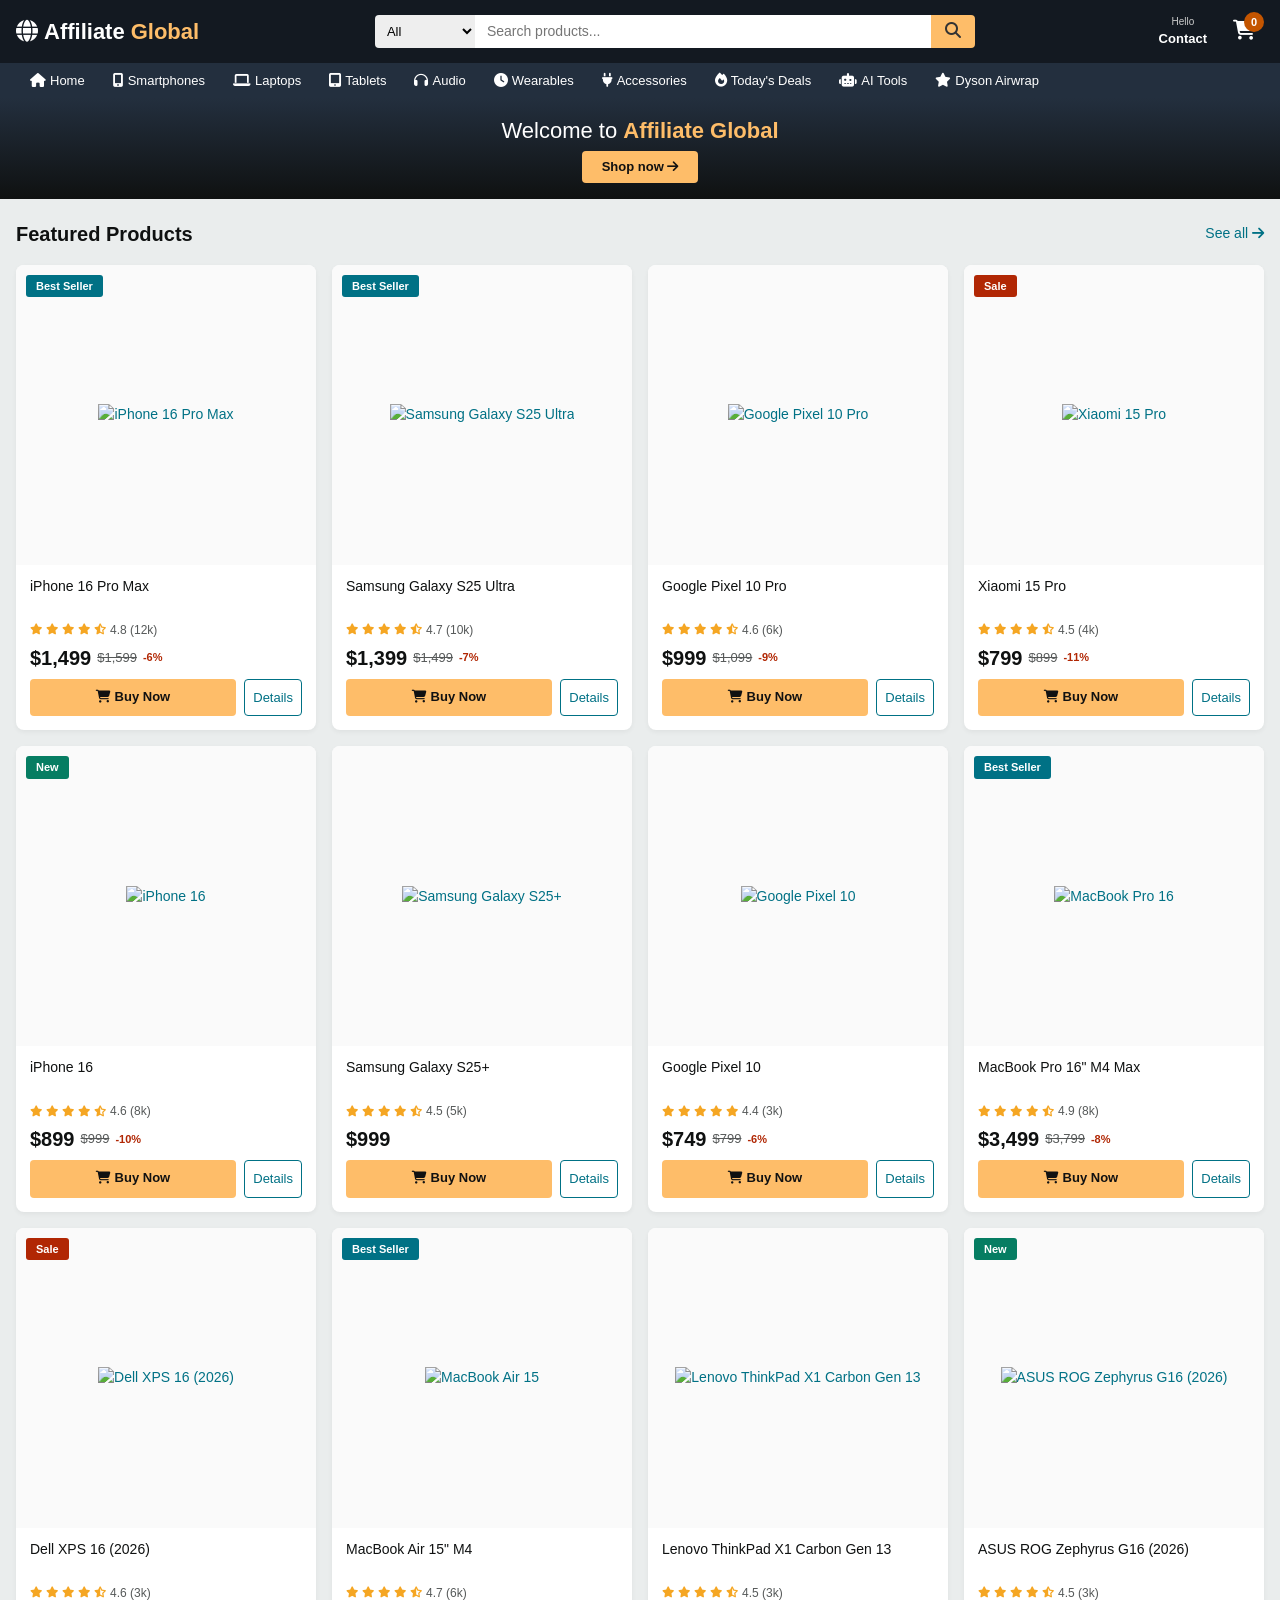
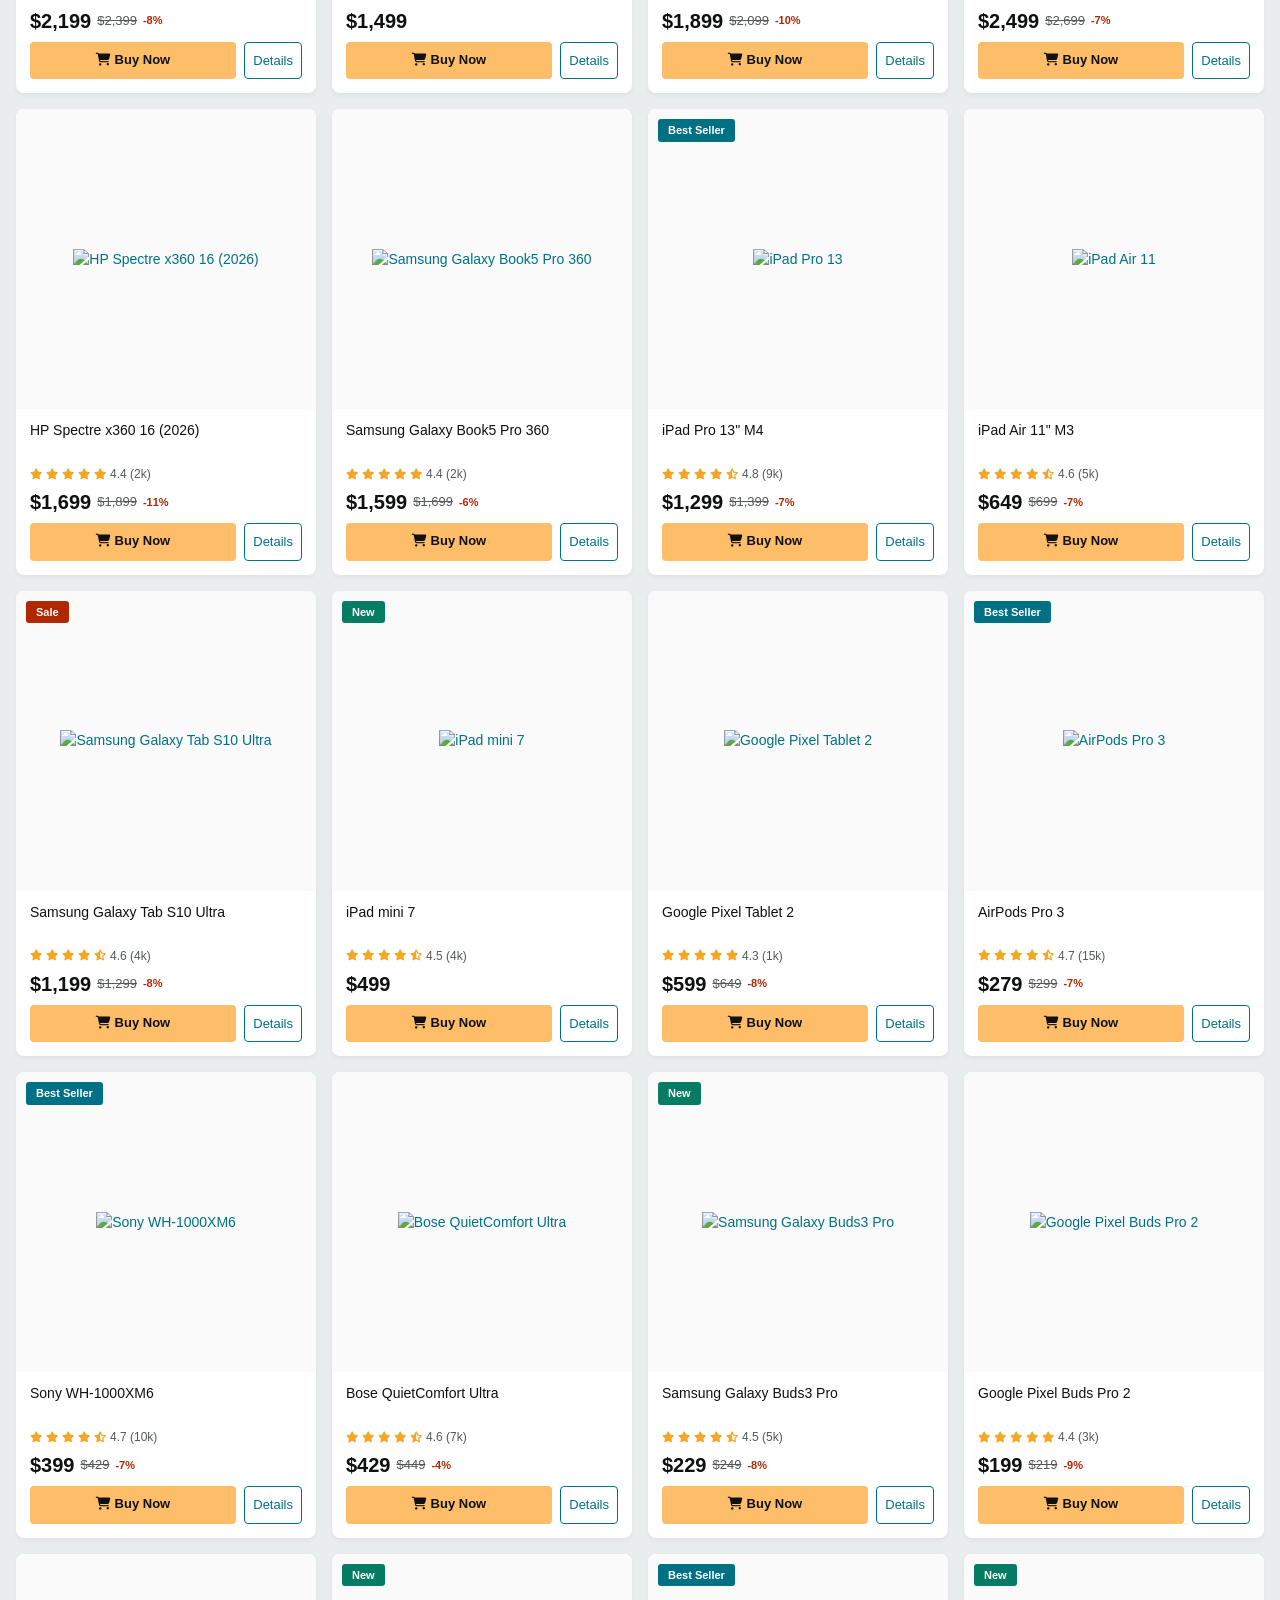
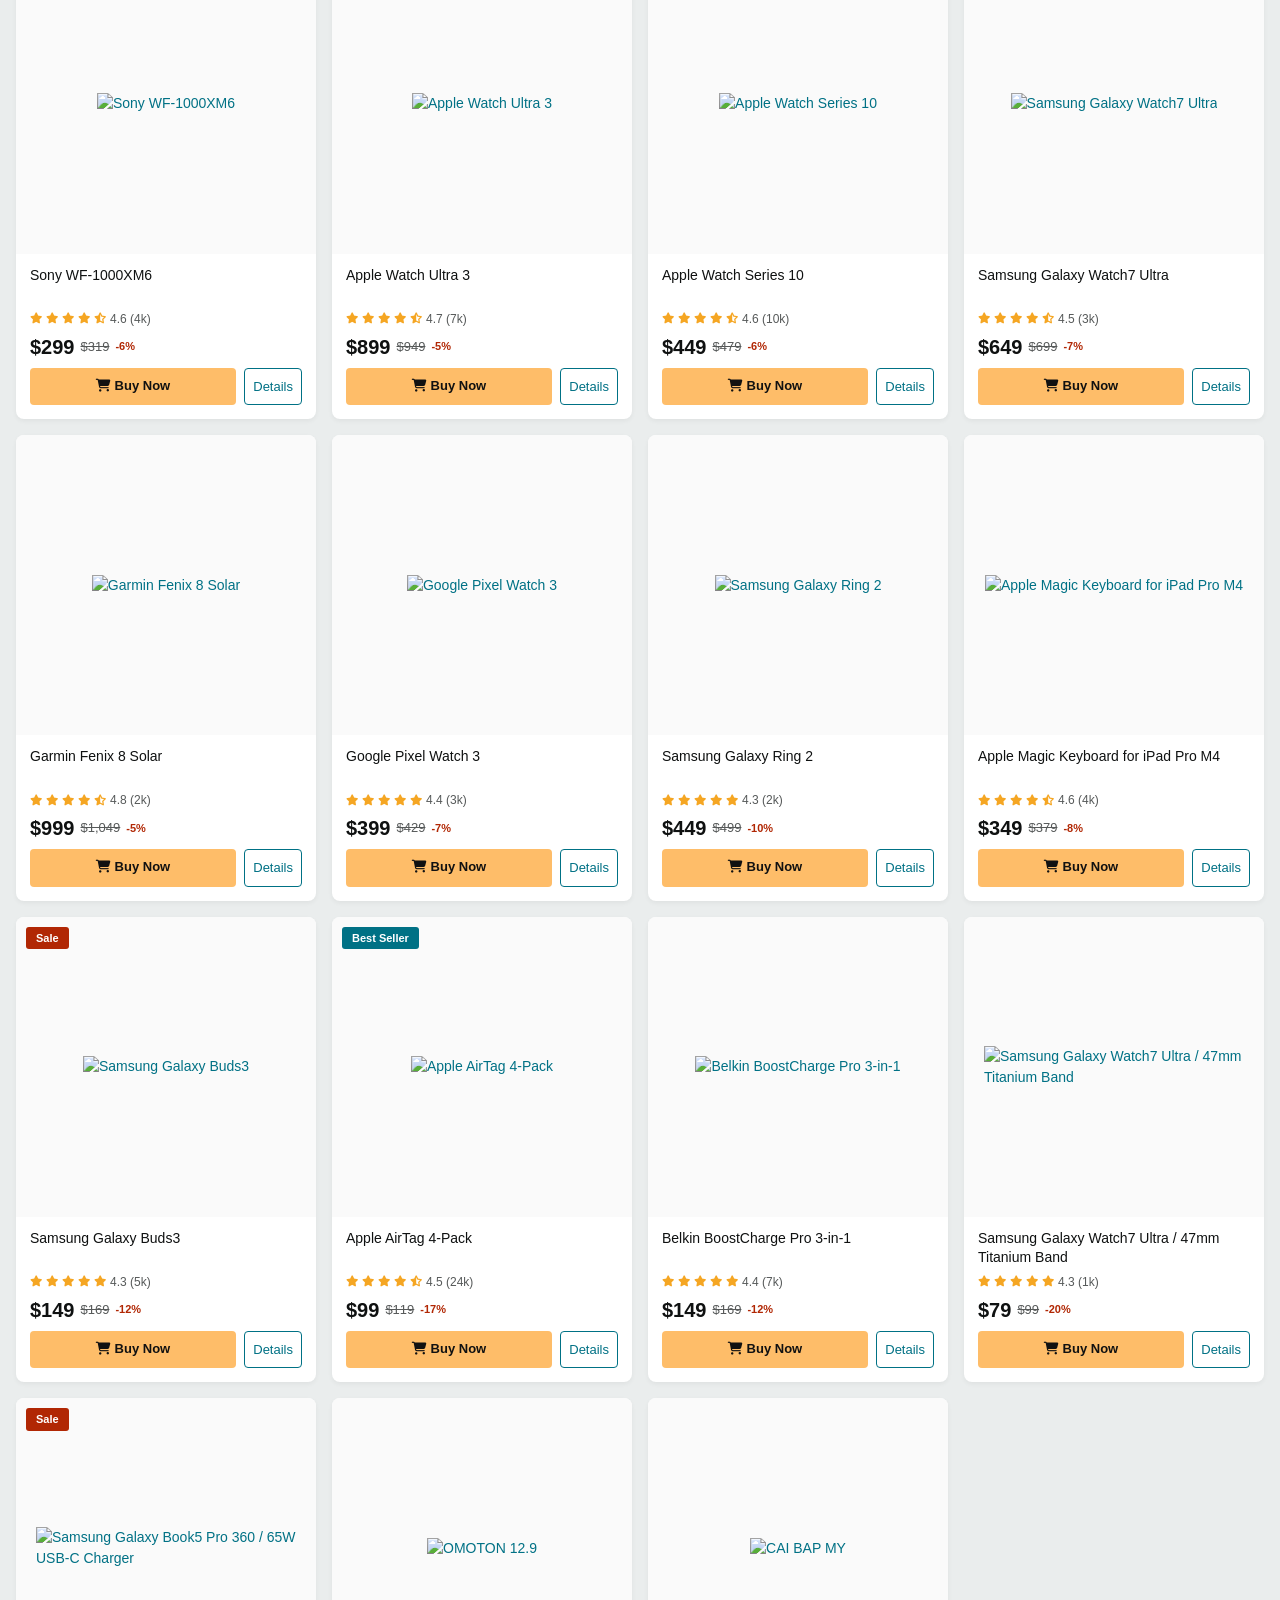
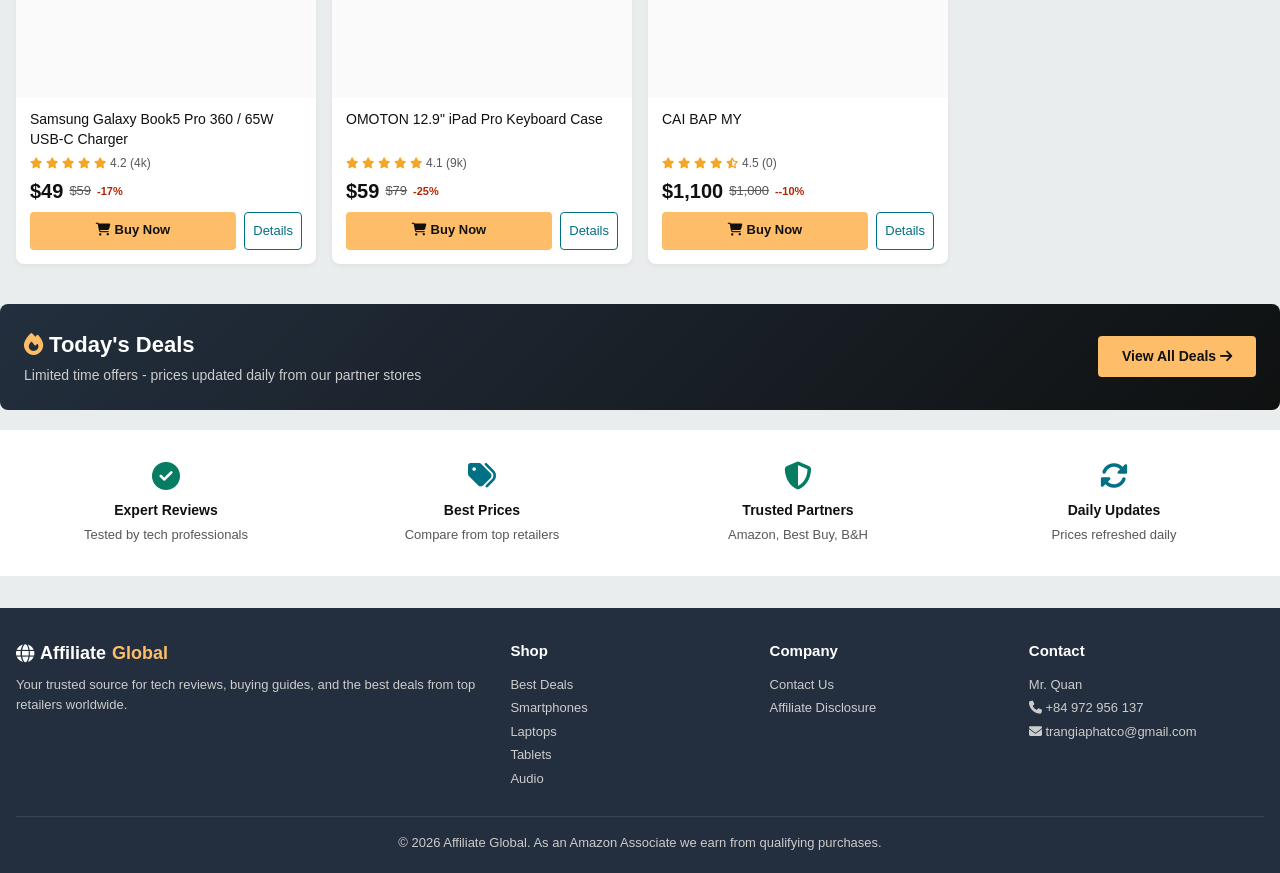
==== commit 98f1cd68: "Add Dyson Airwrap review page + AI-generated product video (9:16, MrBeast-style captions)" ====
--- a/index.html
+++ b/index.html
@@ -149,6 +149,7 @@
     <a href="pages/category.html?cat=accessories"><i class="fas fa-plug"></i> Accessories</a>
     <a href="pages/deals.html"><i class="fas fa-fire"></i> Today's Deals</a>
     <a href="pages/ai-tools.html"><i class="fas fa-robot"></i> AI Tools</a>
+    <a href="pages/dyson-airwrap.html"><i class="fas fa-star"></i> Dyson Airwrap</a>
   </div>
 </div>
 
@@ -1153,6 +1154,37 @@
   }
 ];
 
+
+// Load latest from GitHub (overrides inline data)
+(function(){
+  var u = 'https://raw.githubusercontent.com/Tranquan19/affiliate-global/main/assets/js/products.js';
+  var x = new XMLHttpRequest();
+  x.open('GET', u, true);
+  x.onload = function() {
+    if (x.status !== 200) return;
+    try {
+      var m = x.responseText.match(/const\s+products\s*=\s*(\[[\s\S]*?\]);/);
+      if (!m) return;
+      var d = JSON.parse(m[1]);
+      d.forEach(function(p) {
+        if (p.category !== undefined) p.cat = p.category;
+        if (p.image !== undefined) p.img = p.image;
+        if (p.originalPrice !== undefined) p.old = p.originalPrice;
+        if (p.description !== undefined) p.desc = p.description;
+        if (p.reviews !== undefined) p.rev = p.reviews;
+        if (p.affiliateLink !== undefined) p.link = p.affiliateLink;
+        if (typeof p.id === 'number') p.id = String(p.id);
+      });
+      if (d.length > 0) {
+        PRODUCTS = d;
+        if (typeof renderProducts === 'function') renderProducts(PRODUCTS);
+        if (typeof loadProduct === 'function') loadProduct();
+      }
+    } catch(e) {}
+  };
+  x.send();
+})();
+
 function renderProducts() {
   var grid = document.getElementById('productGrid');
   if (!grid) return;
